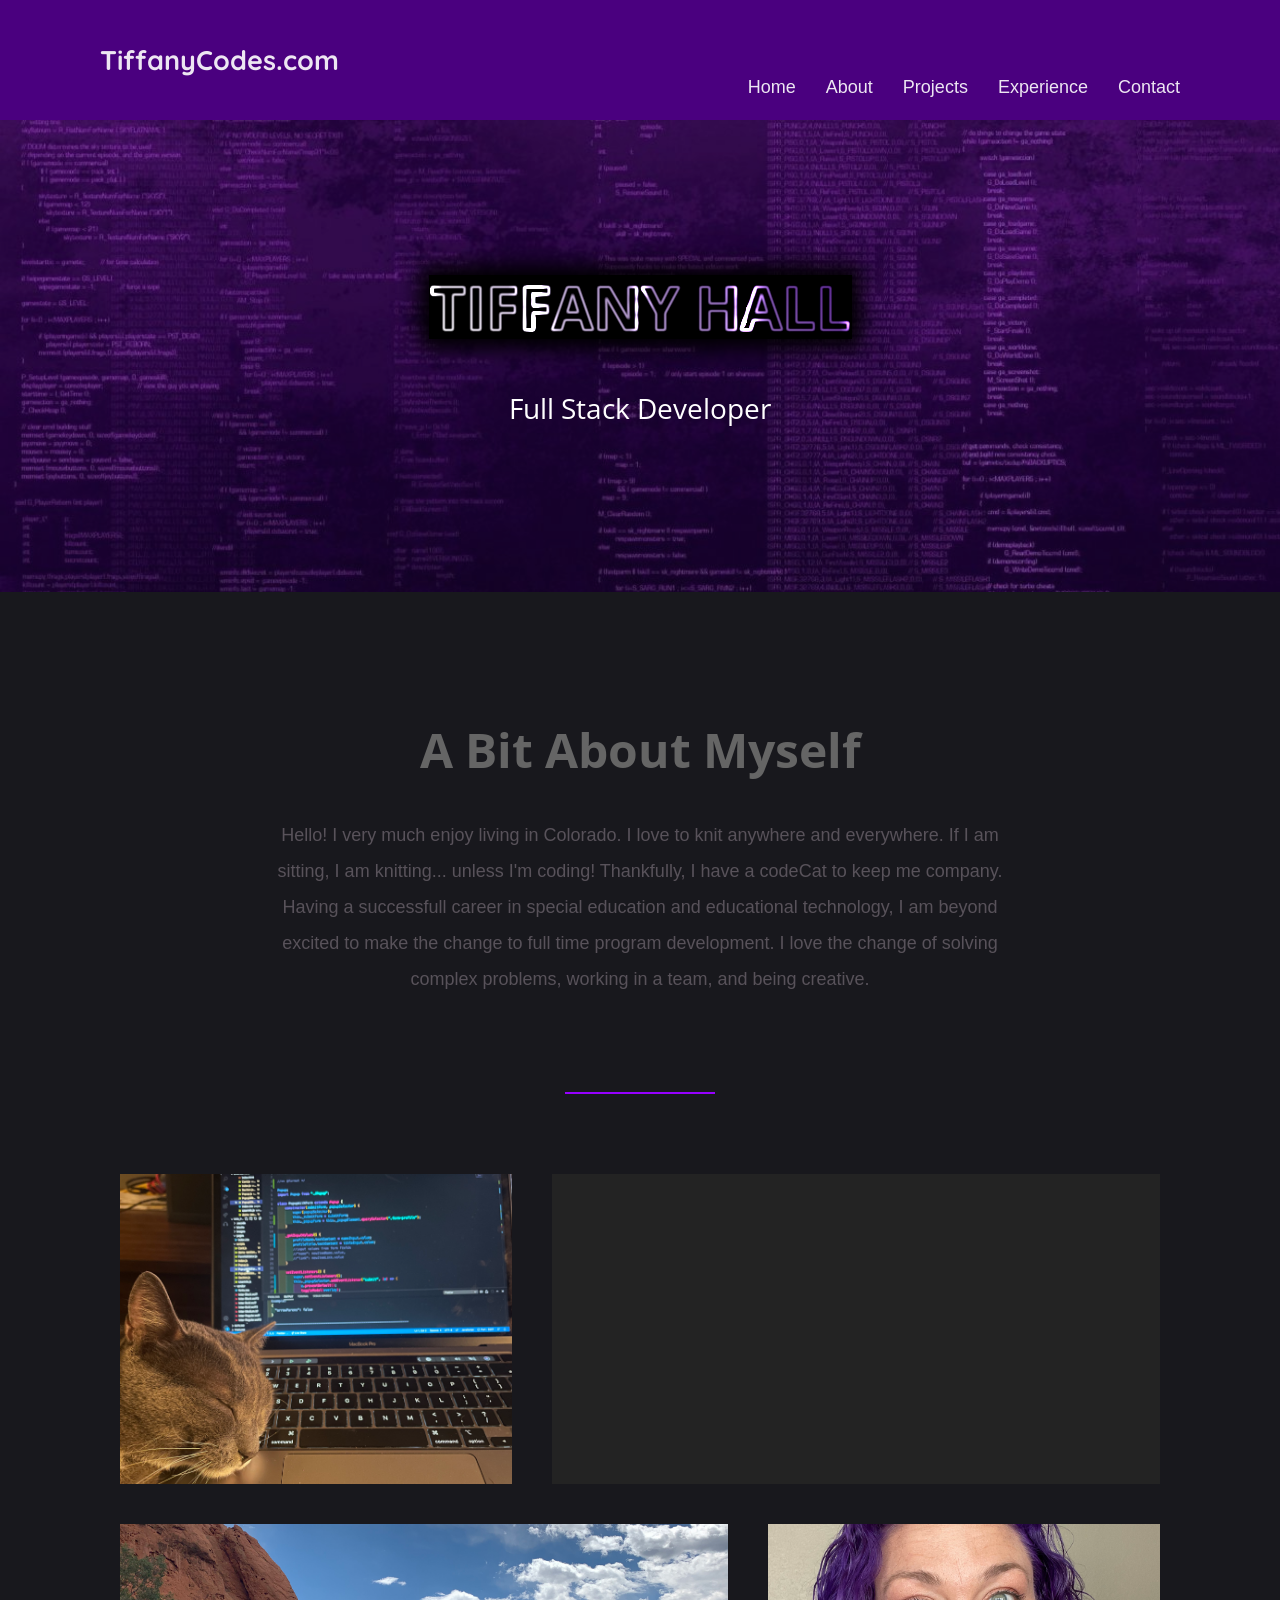
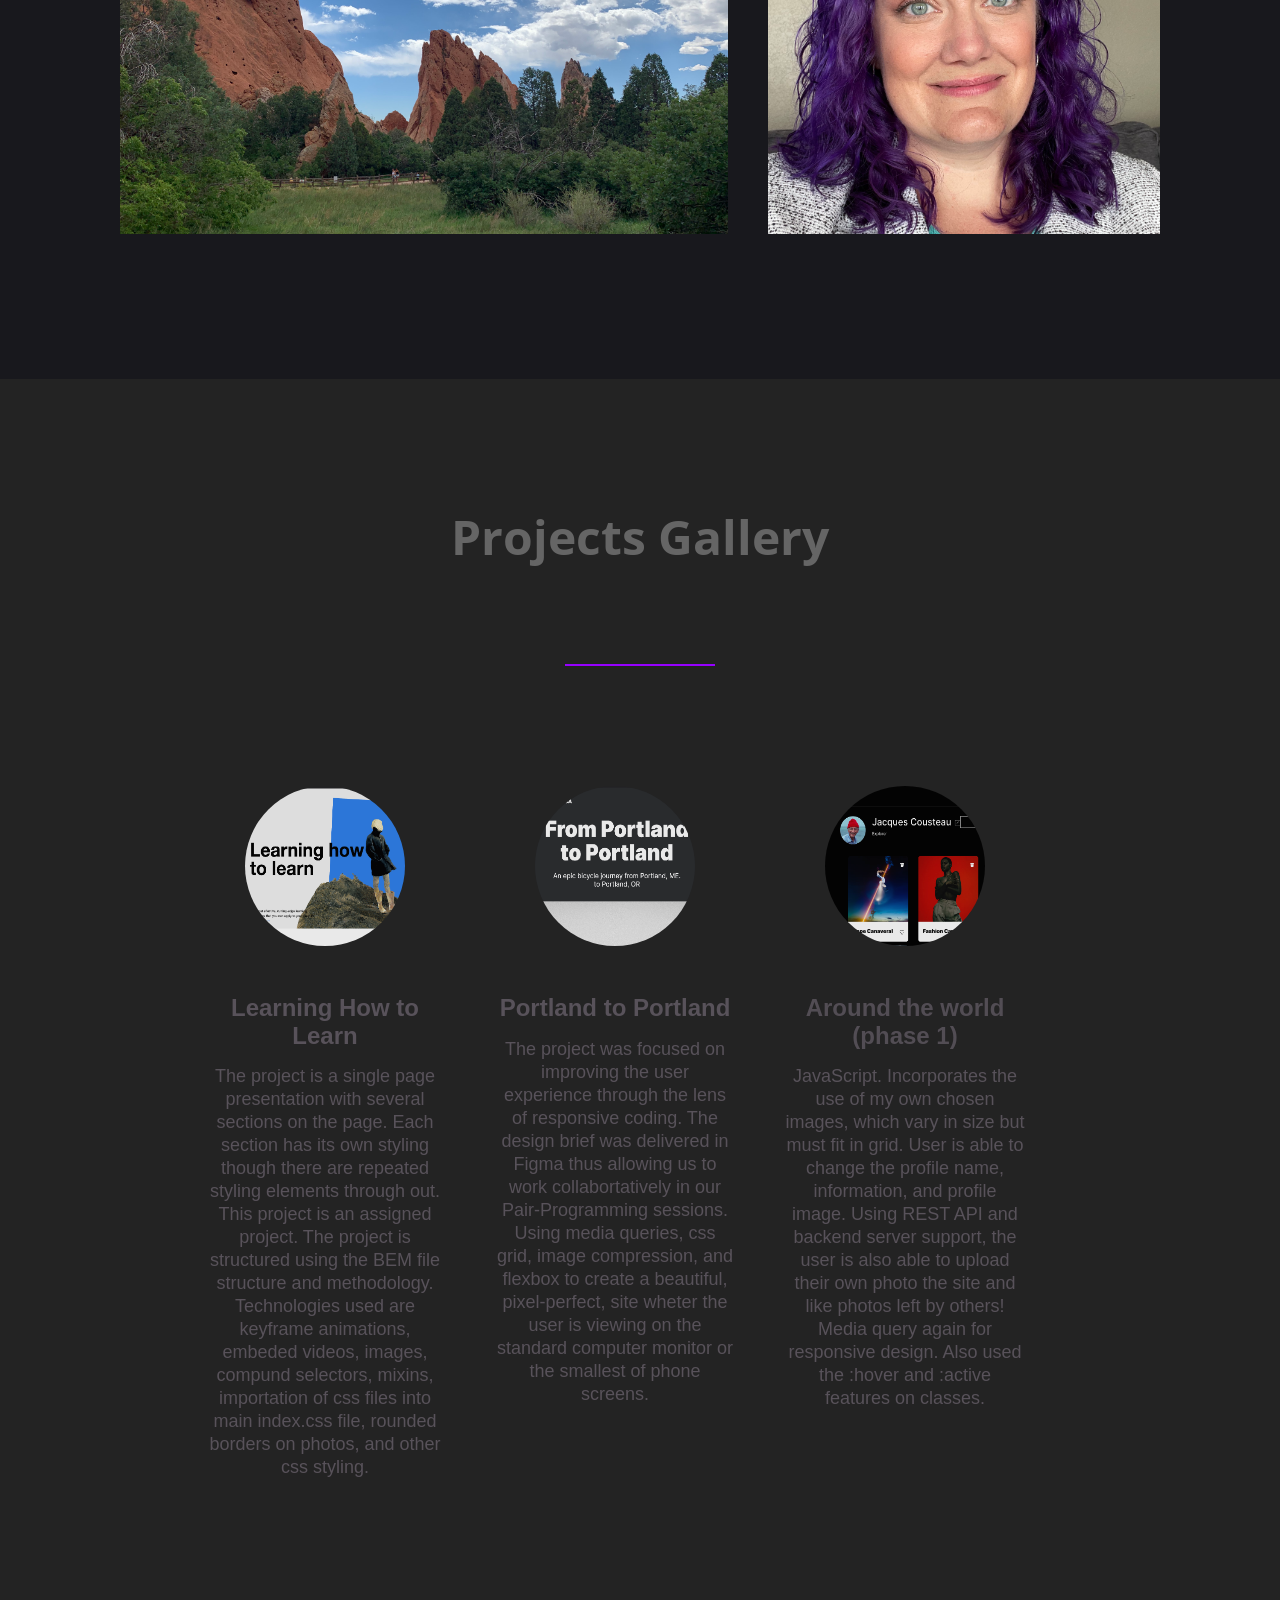
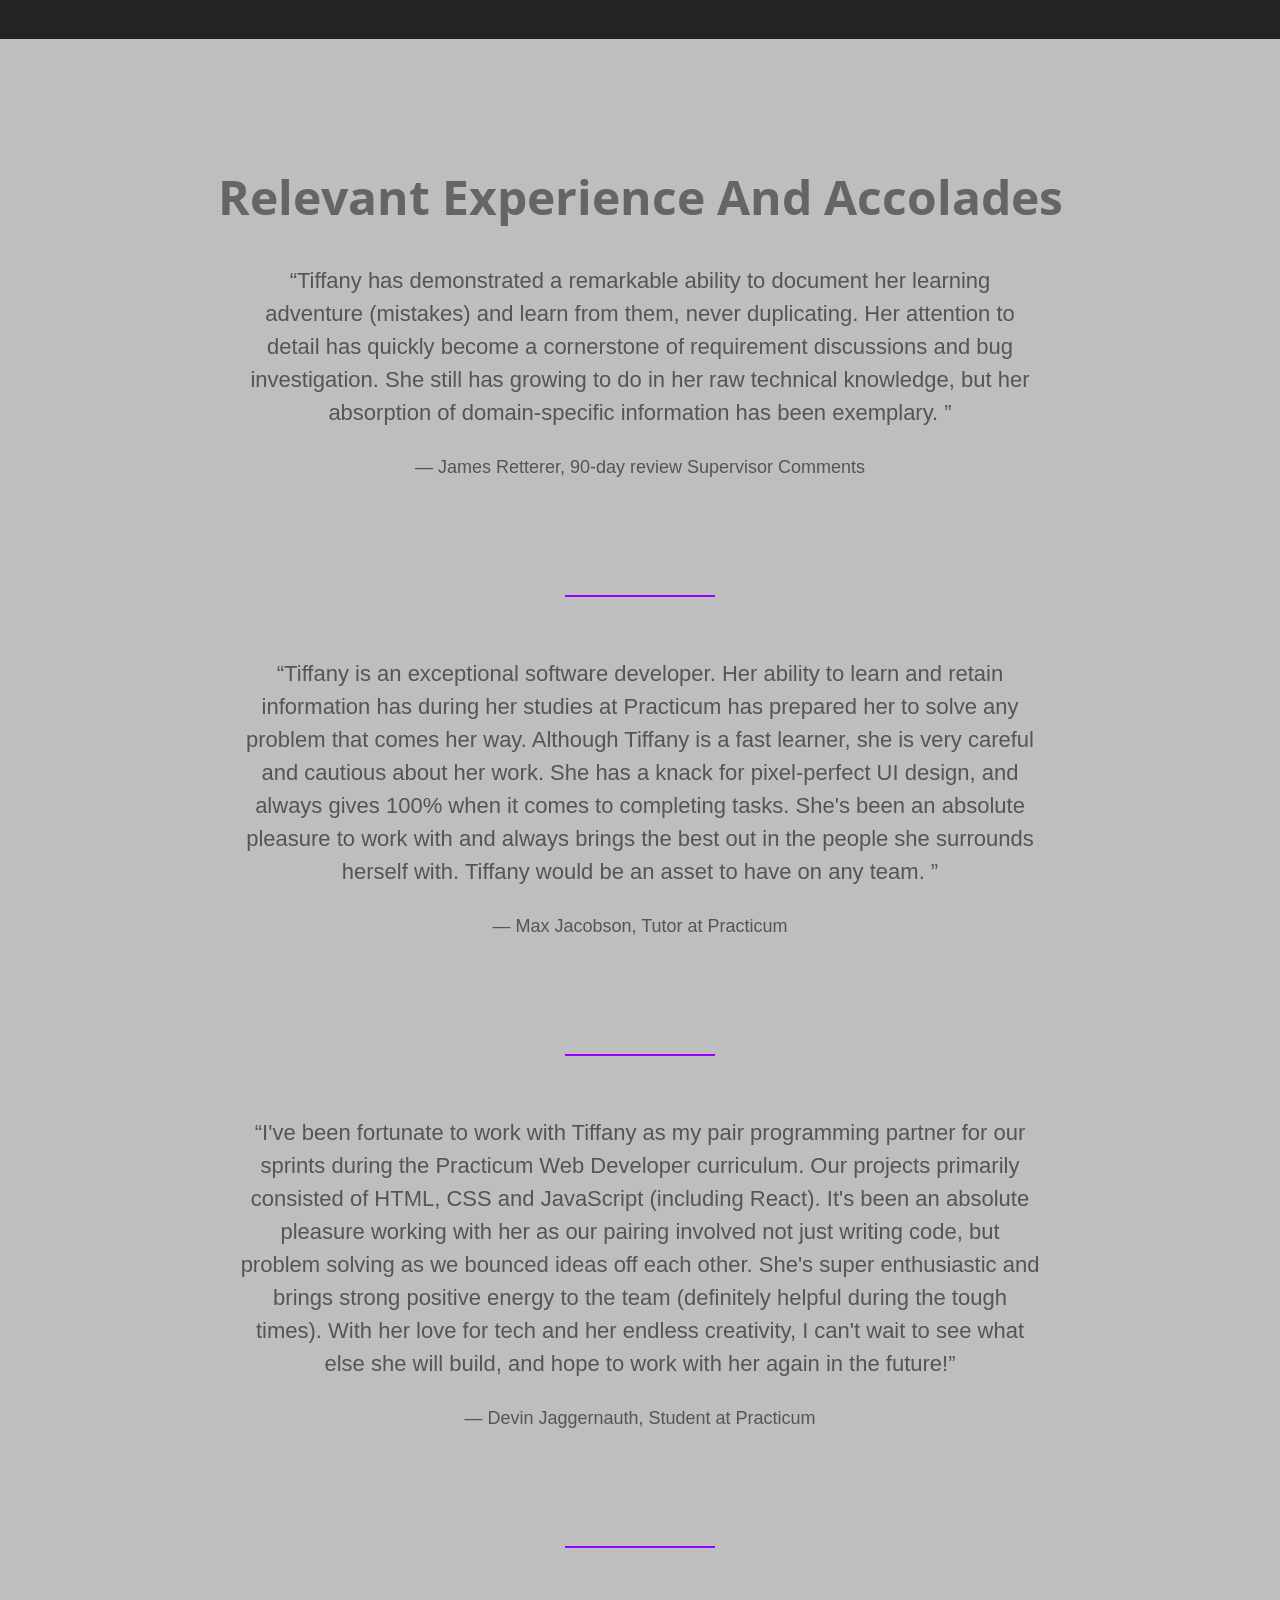
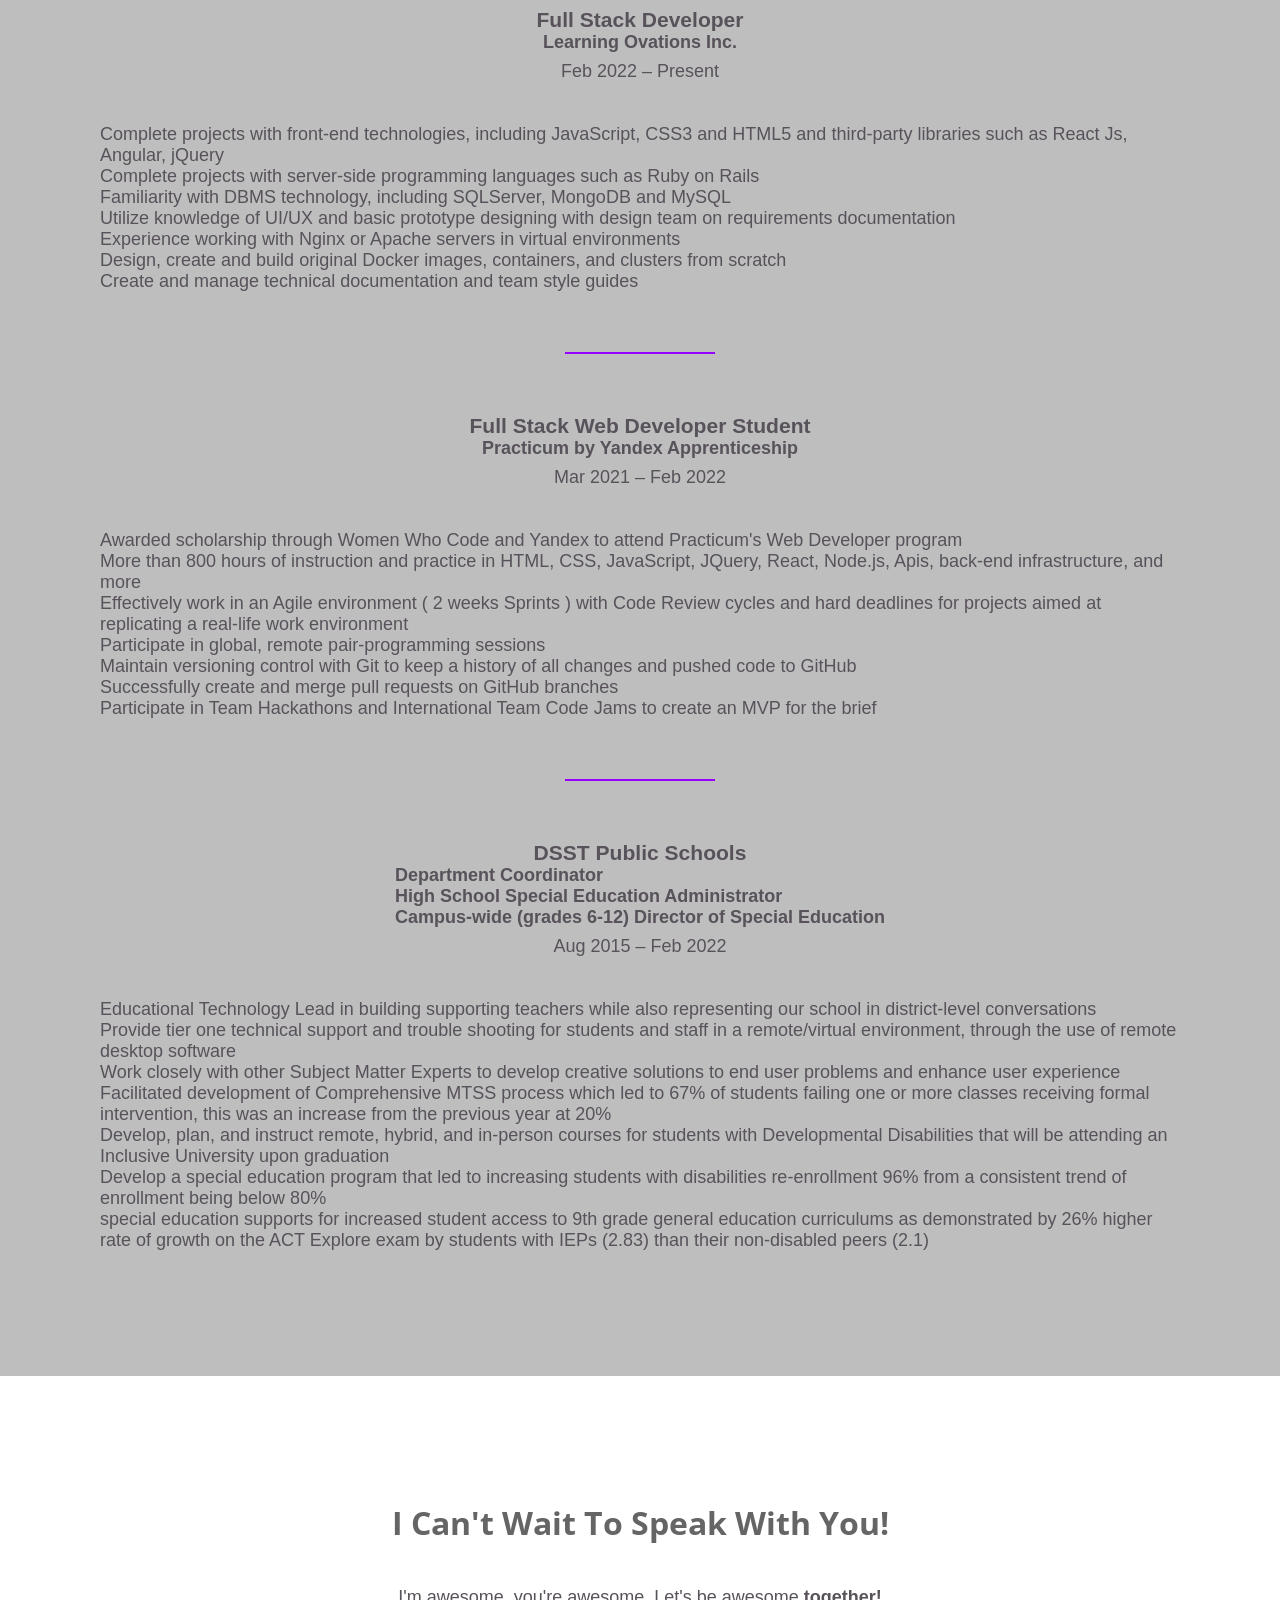
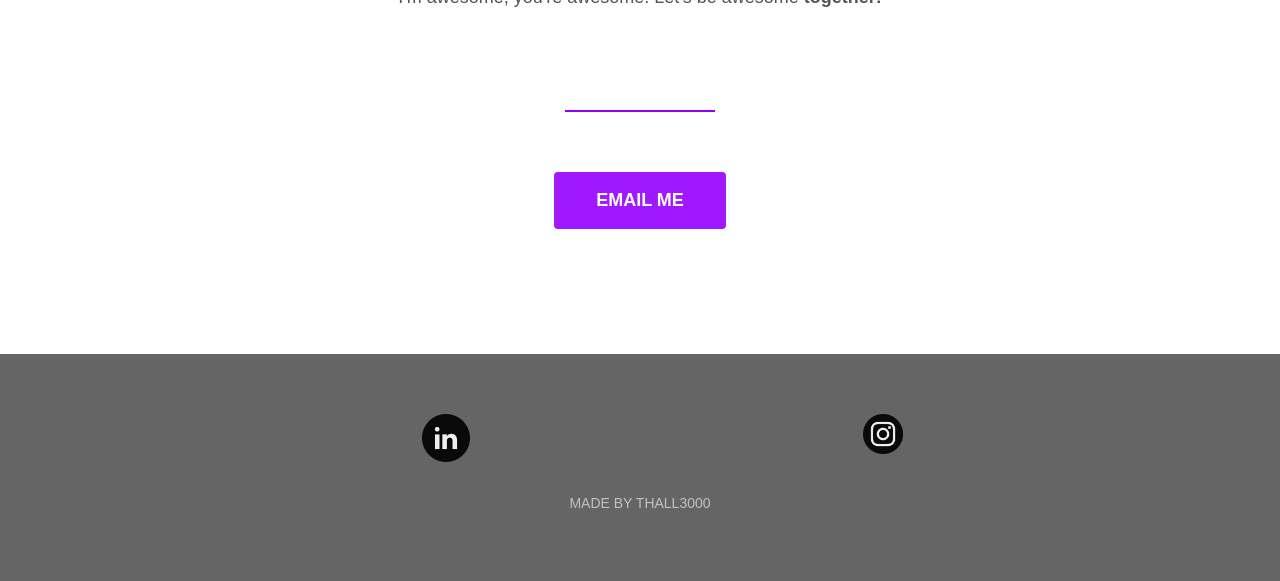
==== index.html @ b462c427 "date changes to update employment" ====
<!DOCTYPE html>
<html>
<head>
    <meta charset="utf-8">
    <meta http-equiv="X-UA-Compatible" content="IE=edge">
    <meta name="viewport" content="width=device-width, initial-scale=1">
    <title>Tiffany Codes</title>

	<link href="https://fonts.googleapis.com/css?family=Open+Sans" rel="stylesheet">
	<link href="https://fonts.googleapis.com/css?family=Quicksand" rel="stylesheet">
    <!-- <link rel="stylesheet" href="http://maxcdn.bootstrapcdn.com/font-awesome/4.6.0/css/font-awesome.min.css"> -->
    <link rel="stylesheet" type="text/css" href="styles.css">
	

</head>

<body>

	<header class="header-outer">
		<div class="header-inner">
		<h2><a href="#">TiffanyCodes.com</a></h2>
		<nav>
			<li><a href="#hero">Home</a></li>
			<li><a href="#about">About</a></li>
			<li><a href="#projects">Projects</a></li>
			<li><a href="#experience">Experience</a></li>
			<li><a href="#contact">Contact</a></li>
		</nav>
	</div>
	</header>
<button class="myBtn" onclick="topFunction()" id="myBtn" title="Go to top">Top</button>

	<section class="hero" id="hero">
		<div class="background-image" style="background-image: url(./assets/img/hero.jpg);"></div>
		<div class="text-effect">
  <h1 class="neon" data-text="Tiffany Hall" contenteditable>Tiffany Hall</h1>
  <div class="gradient"></div>
  <div class="spotlight"></div>
</div>
		<h3>Full Stack Developer</h3>
		
	</section>


	<section class="about-me" id="about">
		<h2 class="title">A bit about myself</h2>
		<p>Hello! I very much enjoy living in Colorado. I love to knit anywhere and everywhere. If I am sitting, I am knitting... unless I'm coding! Thankfully, I have a codeCat to keep me company. Having a successfull career in special education and educational technology, I am beyond excited to make the change to full time program development. I love the change of solving complex problems, working in a team, and being creative. </p>
		<hr>

		<ul class="grid">
			<li class="small" style="background-image: url(assets/img/codecat.jpeg);"></li>
			<li class="large" style="background-image: url(assets/img/knitting.jpeg);"></li>
			<li class="large" style="background-image: url(assets/img/rocks.jpeg);"></li>
			<li class="small" style="background-image: url(assets/img/me.jpeg);"></li>
		</ul>
	</section>
	

	<section class="projects" id="projects">
		<h2 class="title">Projects Gallery</h2>
		
		<hr>

		<ul class="cards">
                        <li class="cards__item">
                            <a href="https://thall3000.github.io/web_project-1/"> <img src="assets/img/Learning.jpg" alt="Learning How to Learn" class="cards__image" /> </a>
							
                            <h3 class="cards__title">Learning How to Learn</h3>
                            <p class="cards__description">The project is a single page presentation with several sections on the page. Each section has its own styling though there are repeated styling elements through out. This project is an assigned project. The project is structured using the BEM file structure and methodology. Technologies used are keyframe animations, embeded videos, images, compund selectors, mixins, importation of css files into main index.css file, rounded borders on photos, and other css styling.
                            </p>
							<a href="https://github.com/tHALL3000/web_project-1"><i style="margin-top: 10px; transform: scale(2);" class="fa fa-github-square"></i></a>
							
                        </li>
                        <li class="cards__item">
                            <a href="https://thall3000.github.io/web_project_3/"><img src="assets/img/Travel.jpg" alt="Roadtrip Journal" class="cards__image" /> </a>
                            <h3 class="cards__title">Portland to Portland</h3>
                            <p class="cards__description"> The project was focused on improving the user experience through the lens of responsive coding. The design brief was delivered in Figma thus allowing us to work collabortatively in our Pair-Programming sessions. Using media queries, css grid, image compression, and flexbox to create a beautiful, pixel-perfect, site wheter the user is viewing on the standard computer monitor or the smallest of phone screens.
                            </p>
							<a href="https://github.com/tHALL3000/web_project_3"><i style="margin-top: 10px; transform: scale(2);" class="fa fa-github-square"></i></a>
                        </li>
                        <li class="cards__item">
                            <a href=" https://thall3000.github.io/web_project_4/"> <img src="assets/img/Around-the-World.png" alt="Phase 1 Around-the-World" class="cards__image" />
                            <h3 class="cards__title">Around the world (phase 1)</h3></a>
                            <p class="cards__description">JavaScript. Incorporates the use of my own chosen images, which vary in size but must fit in grid. User is able to change the profile name, information, and profile image. Using REST API and backend server support, the user is also able to upload their own photo the site and like photos left by others! Media query again for responsive design. Also used the :hover and :active features on classes.
                            </p>
							<a href="https://github.com/tHALL3000/web_project_4"><i style="margin-top: 10px; transform: scale(2);" class="fa fa-github-square"></i></a>
                        </li>
		</ul>
					
	</section>


<section class="experience" id="experience">
	<h2 class="title">Relevant Experience and Accolades</h2>

	<p class="quote">
		“Tiffany has demonstrated a remarkable ability to document her learning adventure (mistakes) and learn from them, never duplicating. Her attention to detail has quickly become a cornerstone of requirement discussions and bug investigation. She still has growing to do in her raw technical knowledge, but her absorption of domain-specific information has been exemplary. ”
	</p>
	<p class="author">— James Retterer, 90-day review Supervisor Comments</p>
	<hr>
	<p class="quote">
		“Tiffany is an exceptional software developer. Her ability to learn and retain information has during her studies at Practicum has prepared her to solve any problem that comes her way. Although Tiffany is a fast learner, she is very careful and cautious about her work. She has a knack for pixel-perfect UI design, and always gives 100% when it comes to completing tasks. She's been an absolute pleasure to work with and always brings the best out in the people she surrounds herself with. Tiffany would be an asset to have on any team. ”
	</p>
	<p class="author">— Max Jacobson, Tutor at Practicum</p>
	<hr>
	<p class="quote">
		“I've been fortunate to work with Tiffany as my pair programming partner for our sprints during the Practicum Web Developer curriculum. Our projects primarily consisted of HTML, CSS and JavaScript (including React). It's been an absolute pleasure working with her as our pairing involved not just writing code, but problem solving as we bounced ideas off each other. She's super enthusiastic and brings strong positive energy to the team (definitely helpful during the tough times). With her love for tech and her endless creativity, I can't wait to see what else she will build, and hope to work with her again in the future!”
	</p>
	<p class="author">— Devin Jaggernauth, Student at Practicum</p>

<hr>

	<h3>Full Stack Developer</h3>
		<h4>Learning Ovations Inc.</h4>
			<p>Feb 2022 – Present</p>
	<ul>
		<li class="experience-description">Complete projects with front-end technologies, including JavaScript, CSS3 and HTML5 and third-party libraries such as React Js, Angular, jQuery</li>

		<li class="experience-description">Complete projects with server-side programming languages such as Ruby on Rails</li>

		<li class="experience-description">Familiarity with DBMS technology, including SQLServer, MongoDB and MySQL</li>

		<li class="experience-description">Utilize knowledge of UI/UX and basic prototype designing with design team on requirements documentation </li>

		<li class="experience-description">Experience working with Nginx or Apache servers in virtual environments</li>

		<li class="experience-description">Design, create and build original Docker images, containers, and clusters from scratch

		<li class="experience-description">Create and manage technical documentation and team style guides</li>
	</ul>

<hr>

	<h3>Full Stack Web Developer Student</h3>
		<h4>Practicum by Yandex Apprenticeship</h4>
			<p>Mar 2021 – Feb 2022</p>
	<ul>
		<li class="experience-description">Awarded scholarship through Women Who Code and Yandex to attend Practicum's Web Developer program</li>

		<li class="experience-description">More than 800 hours of instruction and practice in HTML, CSS, JavaScript, JQuery, React, Node.js, Apis, back-end infrastructure, and more</li>

		<li class="experience-description">Effectively work in an Agile environment ( 2 weeks Sprints ) with Code Review cycles and hard deadlines for projects aimed at replicating a real-life work environment</li>

		<li class="experience-description">Participate in global, remote pair-programming sessions</li>

		<li class="experience-description">Maintain versioning control with Git to keep a history of all changes and pushed code to GitHub</li>

		<li class="experience-description">Successfully create and merge pull requests on GitHub branches</li>

		<li class="experience-description">Participate in Team Hackathons and International Team Code Jams to create an MVP for the brief</li>
	</ul>

<hr>

	<h3>DSST Public Schools</h3>
		<h4>
			<ul>
				<li>Department Coordinator</li>
				<li>High School Special Education Administrator</li>
				<li>Campus-wide (grades 6-12) Director of Special Education</li>
			</ul>
		</h4>
		<p>Aug 2015 – Feb 2022</p>
	<ul>
		<li class="experience-description">Educational Technology Lead in building supporting teachers while also representing our school in district-level conversations</li>

		<li class="experience-description">Provide tier one technical support and trouble shooting for students and staff in a remote/virtual environment, through the use of remote desktop software</li>

		<li class="experience-description">Work closely with other Subject Matter Experts to develop creative solutions to end user problems and enhance user experience</li>

		<li class="experience-description">Facilitated development of Comprehensive MTSS process which led to 67% of students failing one or more classes receiving formal intervention, this was an increase from the previous year at 20%</li>

		<li class="experience-description">Develop, plan, and instruct remote, hybrid, and in-person courses for students with Developmental Disabilities that will be attending an Inclusive University upon graduation</li>

		<li class="experience-description">Develop a special education program that led to increasing students with disabilities re-enrollment 96% from a consistent trend of enrollment being below 80%</li>

		<li class="experience-description">special education supports for increased student access to 9th grade general education curriculums as demonstrated by 26% higher rate of growth on the ACT Explore exam by students with IEPs (2.83) than their non-disabled peers (2.1)</li>
	</ul>
</section>


	<section class="contact" id="contact">
		<h3 class="title">I can't wait to speak with you!</h3>	
		<p>I'm awesome, you're awesome. Let's be awesome <strong>together!</strong> </p>
		<hr>

		<form>
			
			<a href="mailto:tiffanycodes.co@gmail.com" class="btn">Email me</a>
		</form>
	</section>

	<footer>
		<ul>
			<li><a href="https://www.linkedin.com/in/tiffany-hall-colorado/"><img src="assets/img/287697_linkedin_icon.png"></img></a></li>
			<li><a href="https://www.instagram.com/tiffanycodes/"><img src="/assets/img/kindpng_14313.png" style="max-width:5%;"></img></a></li>
		</ul>
		<p> Made by tHALL3000</p>
	</footer>
<script src="index.js"></script>
</body>

</html>
---- styles.css ----
@import url(./assets/css/about/about-me.css);
@import url(./assets/css/contact/contact.css);
@import url(./assets/css/experience/experience.css);
@import url(./assets/css/footer/footer.css);
@import url(./assets/css/header/header.css);
@import url(./assets/css/hero/hero.css);
@import url(./assets/css/neon/neon.css);
@import url(./assets/css/projects/projects.css);
@import url(./assets/css/myBtn/myBtn.css);
@import url(./assets/css/cards/cards.css);



/*-------------
 	General
-------------*/

*{
	margin: 0;
	padding: 0;
	box-sizing: border-box;
	;
}

body{
	background: #9600ff
}

html{
	font: normal 18px sans-serif;
	color:#58525a
}

ul, nav{
	list-style: none;
	align-self: flex-start;
}

a{
	text-decoration: none;
	color: inherit;
	cursor: pointer;

	opacity: 0.9;
}

a:hover{
	opacity: 1;
	
}

a.btn{
	color: #fff;
	border-radius: 4px;
	text-transform: uppercase;
	background-color: #9600ff;
	font-weight: 800;
	text-align: center;
}


hr{
	width: 150px;
	height: 2px;
	background-color: #9600ff;
	border: 0;
	margin-top: 60px;
	margin-bottom: 60px;
}
@media (max-width: 500px){
hr{
margin-bottom: 40px;
}
}


section{
	display: flex;
	flex-direction: column;
	align-items: center;

	padding: 125px 100px;
}

@media (max-width: 500px){

	section{
		padding: 0;
		padding-left: 5px;
		padding-right: 5px;
	}

}

@media (max-width: 600px){

	section{
		padding: 20px 15px;
	}

}

section h3.title{
	color: #656565;
	text-transform: capitalize; 
	font: bold 32px 'Open Sans', sans-serif;
	margin-bottom: 35px;
	text-align: center;
}

section h2.title{
	color: #656565;
	text-transform: capitalize; 
	font: bold 48px 'Open Sans', sans-serif;
	margin-bottom: 35px;
	text-align: center;
}

section p{
	max-width: 800px;
	text-align: center;
	margin-bottom: 35px;
	padding: 0 20px;
	line-height: 2;
}

ul.grid{
	width: 100%; 
	display: flex;
	flex-wrap: wrap;
	justify-content: center;
}
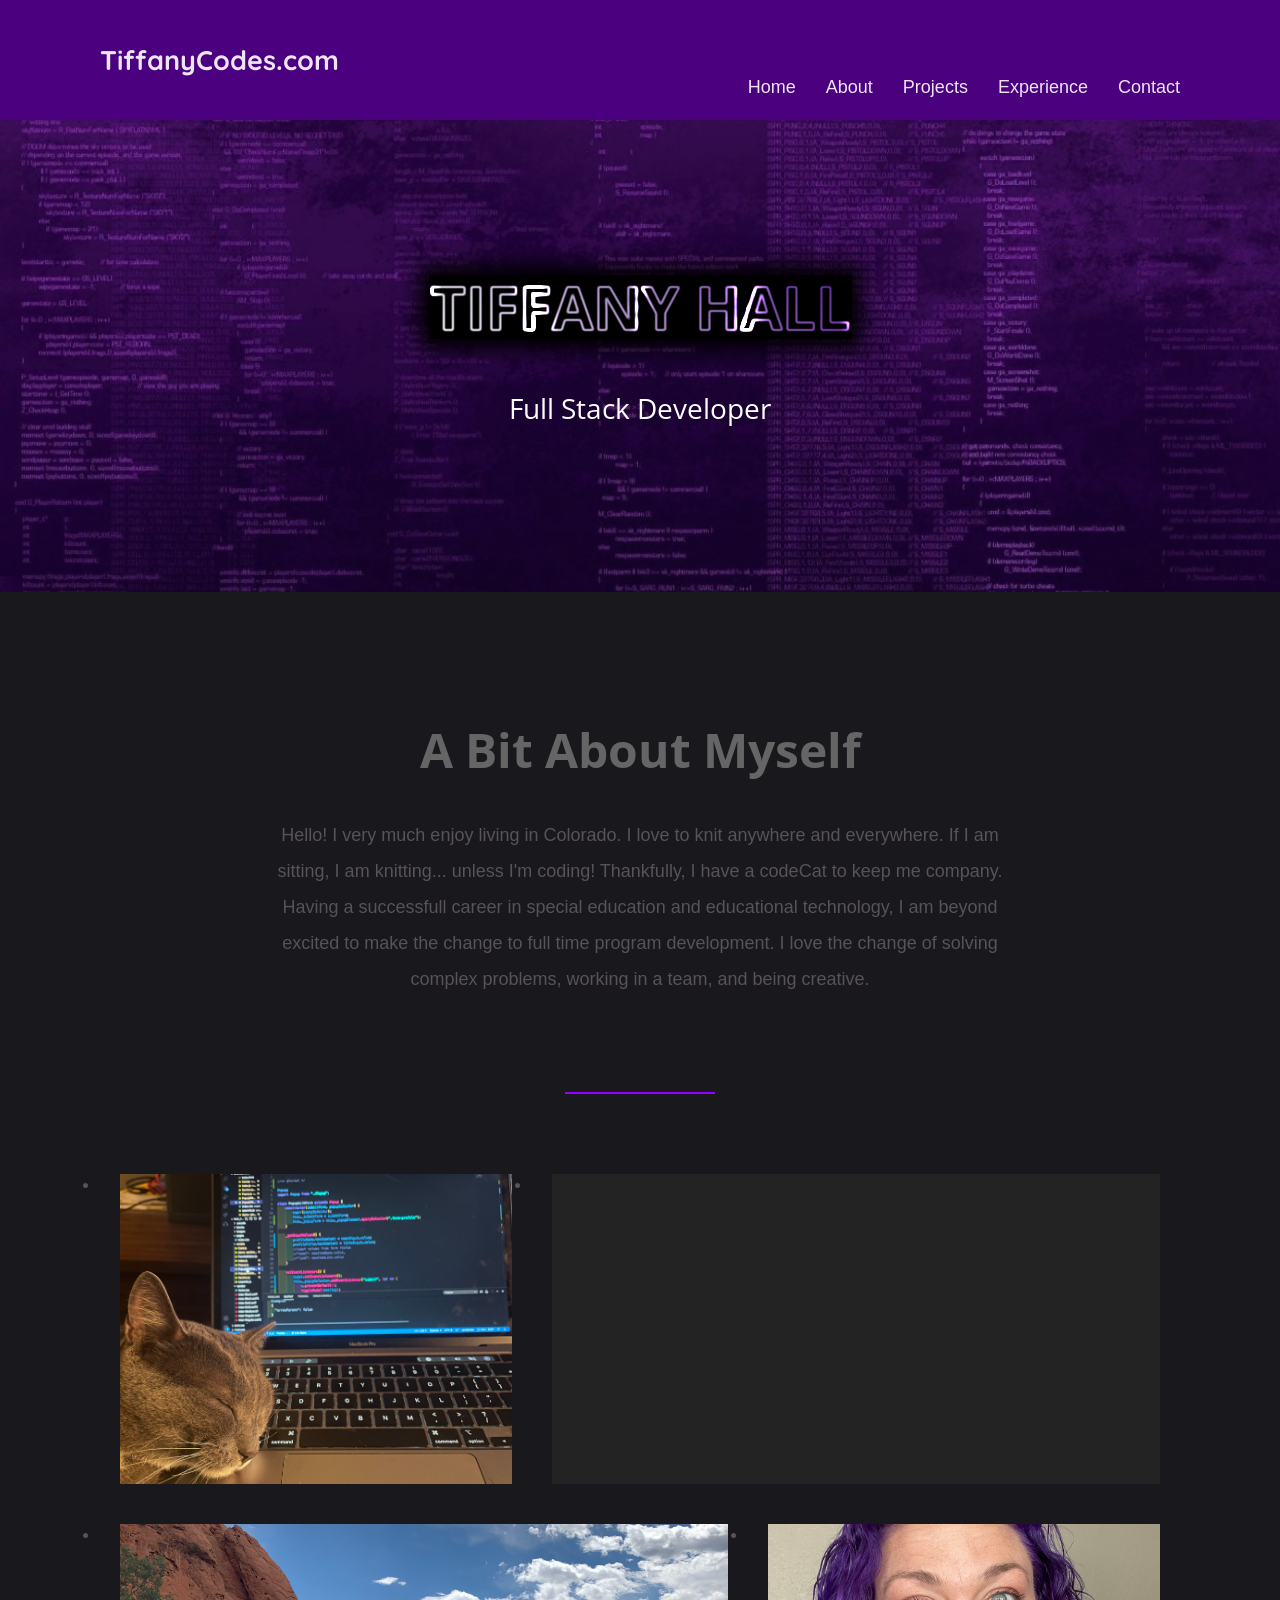
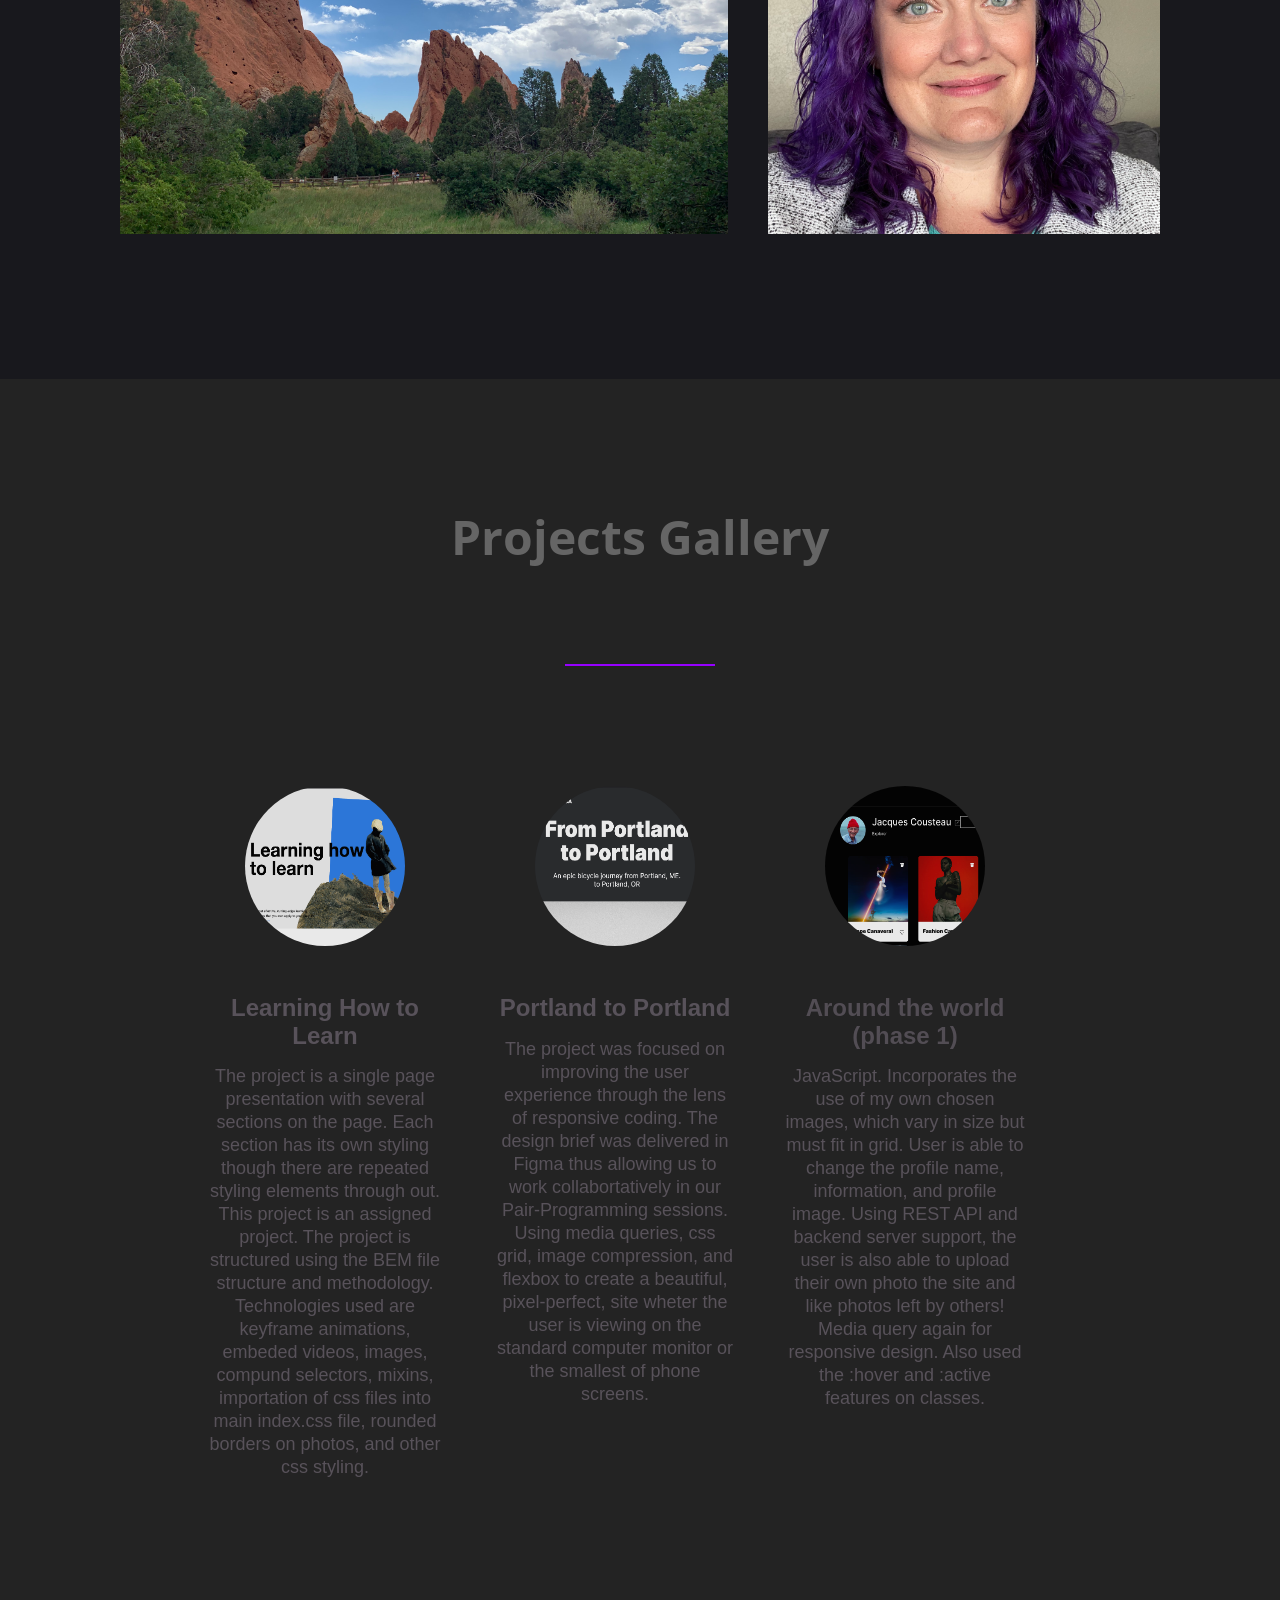
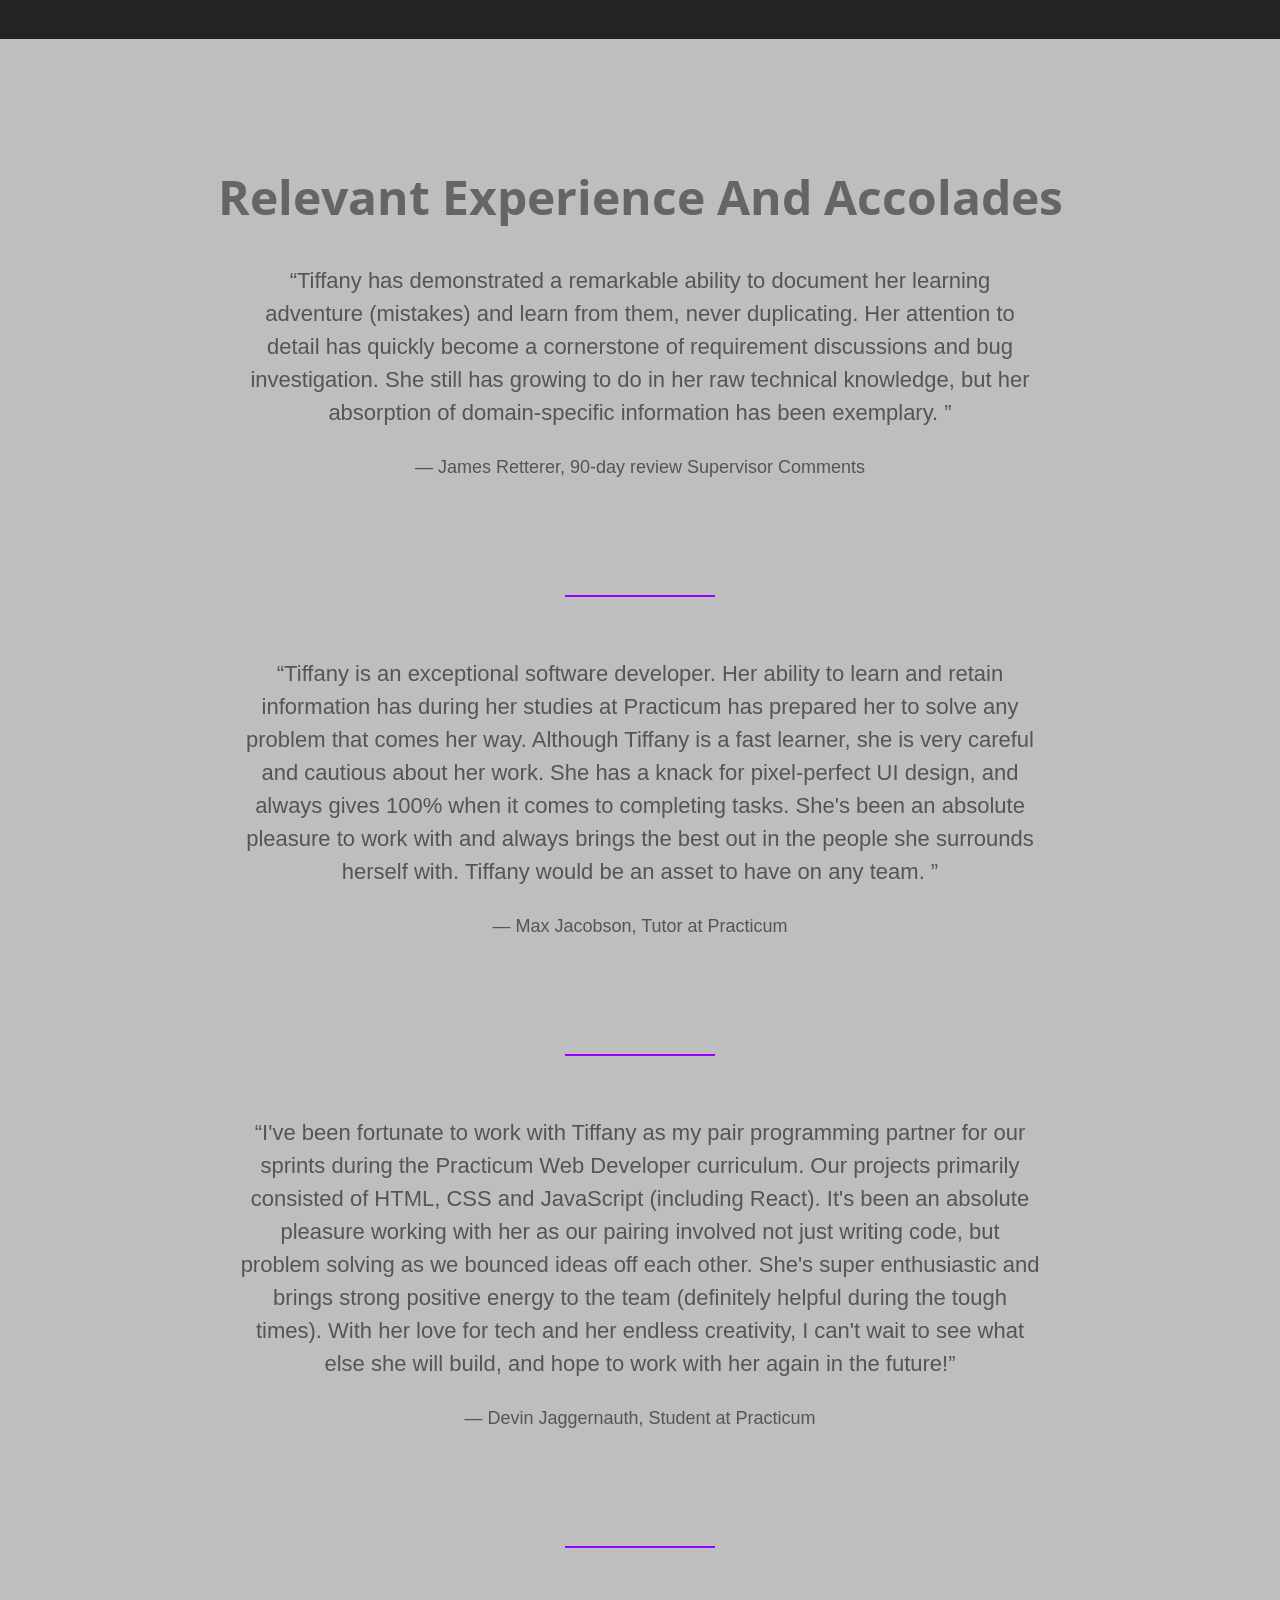
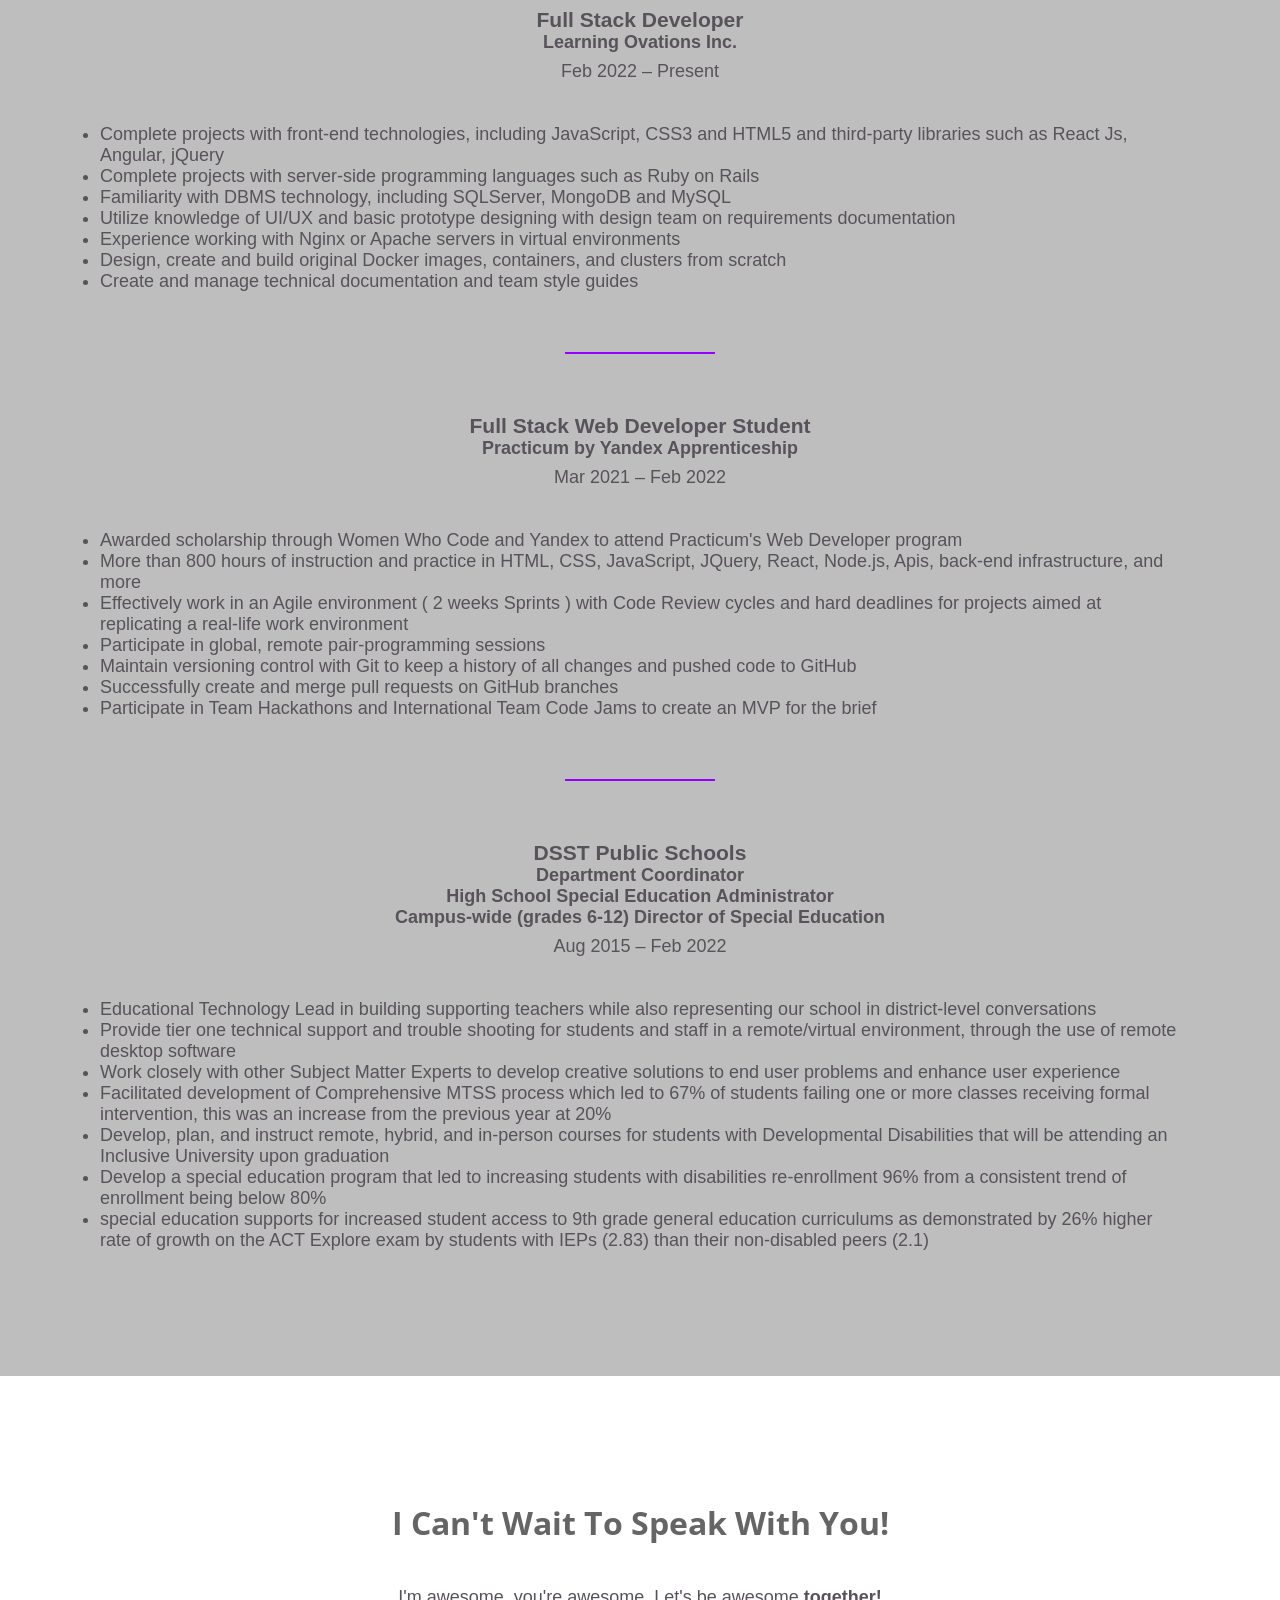
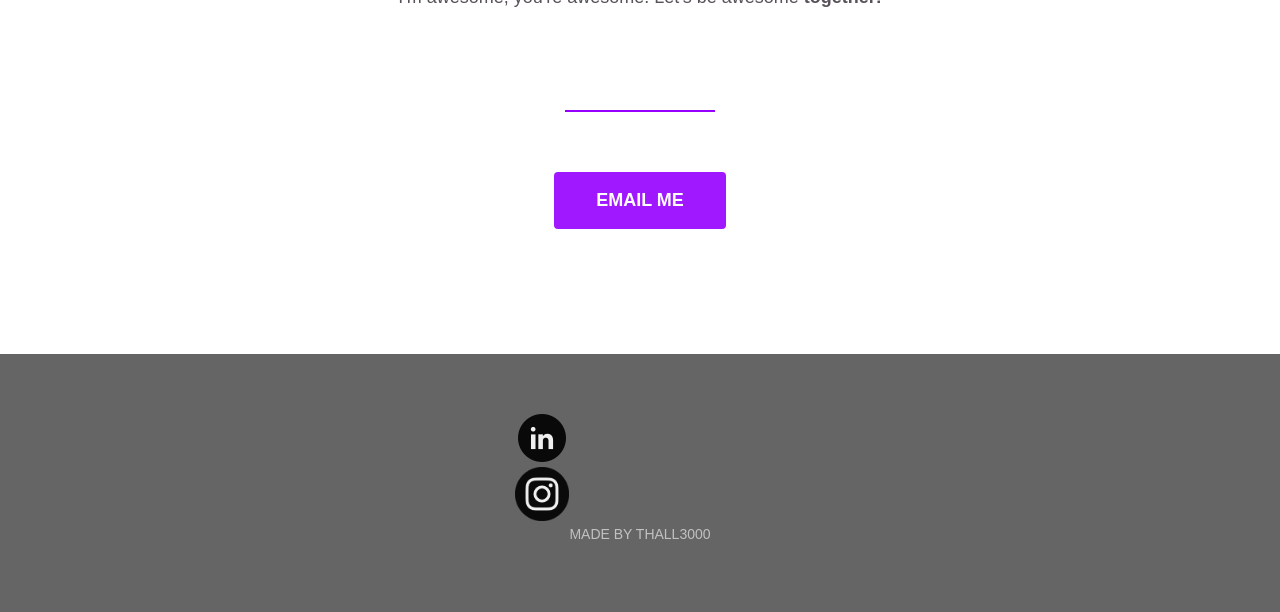
==== commit 84c78700: "Navigation and style changes to bullets" ====
--- a/index.html
+++ b/index.html
@@ -153,13 +153,11 @@
 <hr>
 
 	<h3>DSST Public Schools</h3>
-		<h4>
-			<ul>
-				<li>Department Coordinator</li>
-				<li>High School Special Education Administrator</li>
-				<li>Campus-wide (grades 6-12) Director of Special Education</li>
-			</ul>
-		</h4>
+	<h4>Department Coordinator </h4>
+	<h4>High School Special Education Administrator</h4>
+	<h4>Campus-wide (grades 6-12) Director of Special Education</h4>
+			
+		
 		<p>Aug 2015 – Feb 2022</p>
 	<ul>
 		<li class="experience-description">Educational Technology Lead in building supporting teachers while also representing our school in district-level conversations</li>
@@ -191,10 +189,10 @@
 	</section>
 
 	<footer>
-		<ul>
+		<nav>
 			<li><a href="https://www.linkedin.com/in/tiffany-hall-colorado/"><img src="assets/img/287697_linkedin_icon.png"></img></a></li>
 			<li><a href="https://www.instagram.com/tiffanycodes/"><img src="/assets/img/kindpng_14313.png" style="max-width:5%;"></img></a></li>
-		</ul>
+		</nav>
 		<p> Made by tHALL3000</p>
 	</footer>
 <script src="index.js"></script>
--- a/styles.css
+++ b/styles.css
@@ -31,7 +31,11 @@
 	color:#58525a
 }
 
-ul, nav{
+ul{
+	align-self: flex-start;
+} 
+
+nav{
 	list-style: none;
 	align-self: flex-start;
 }
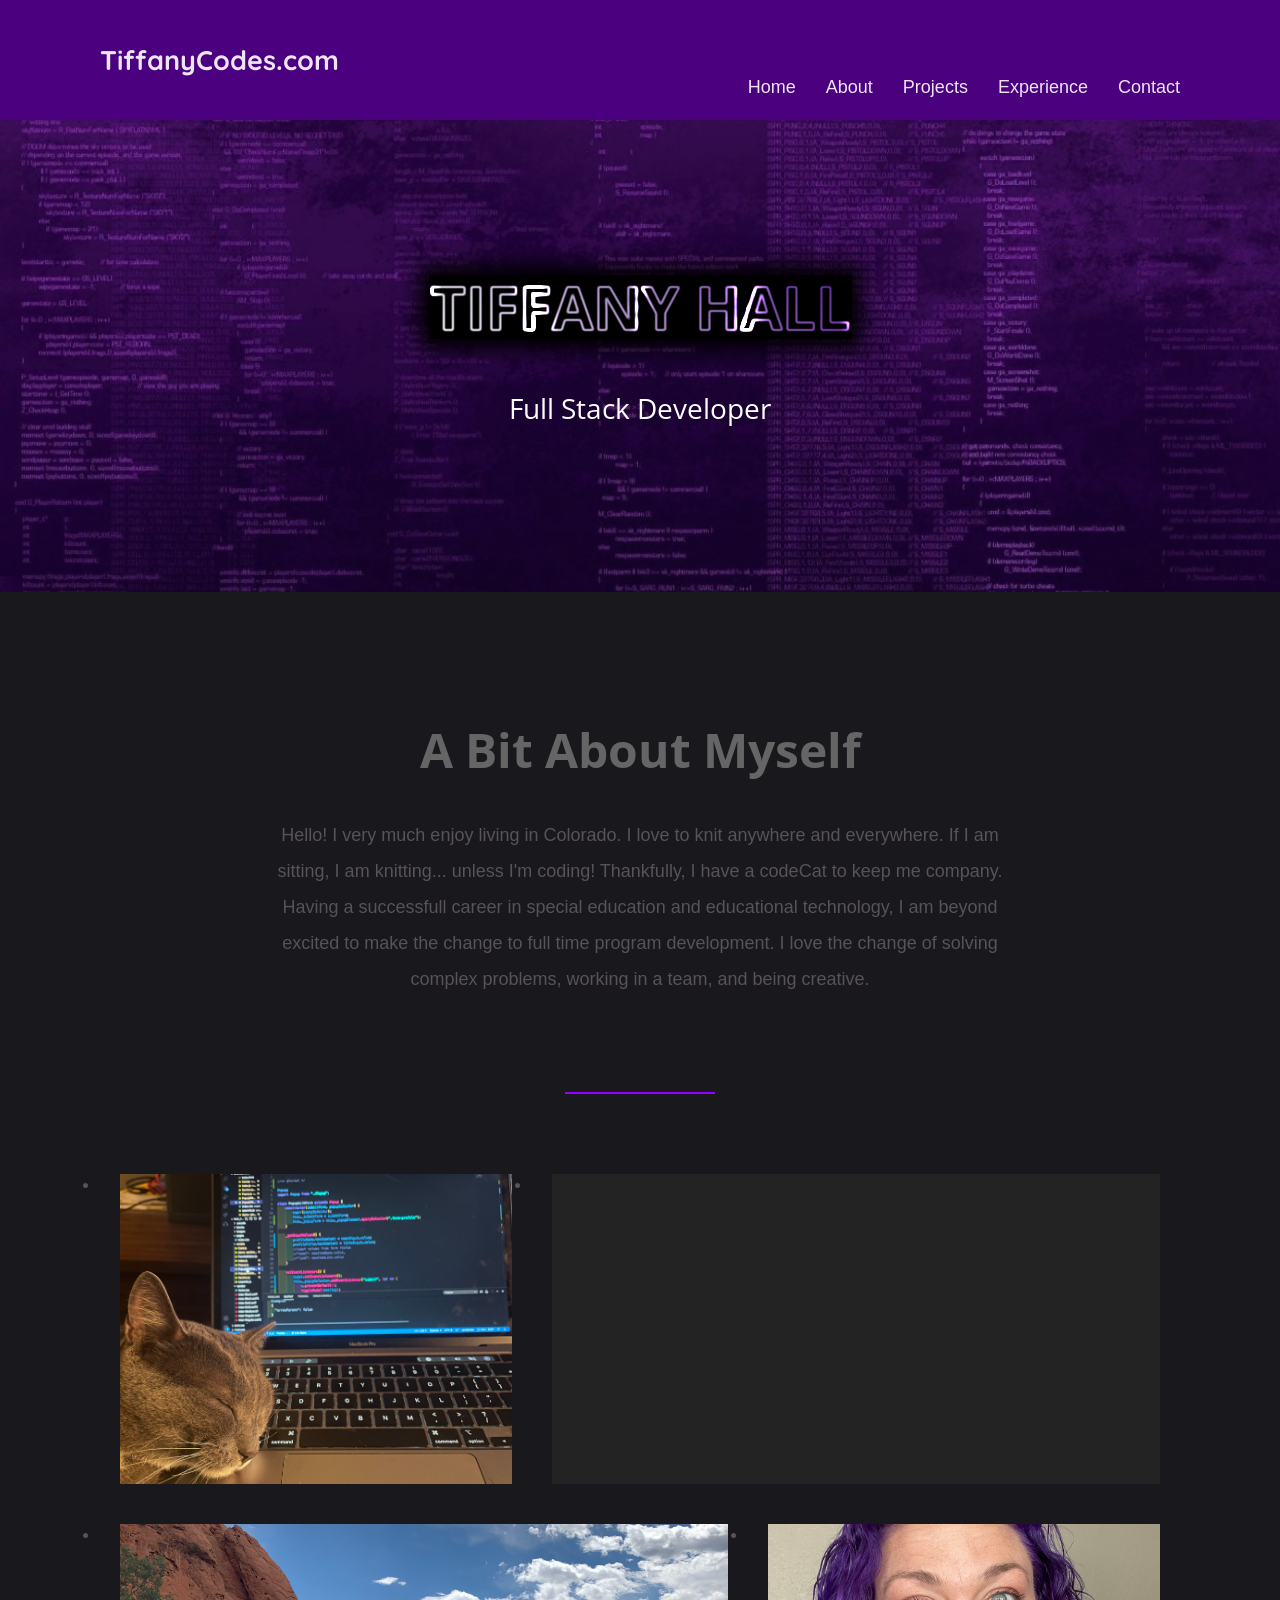
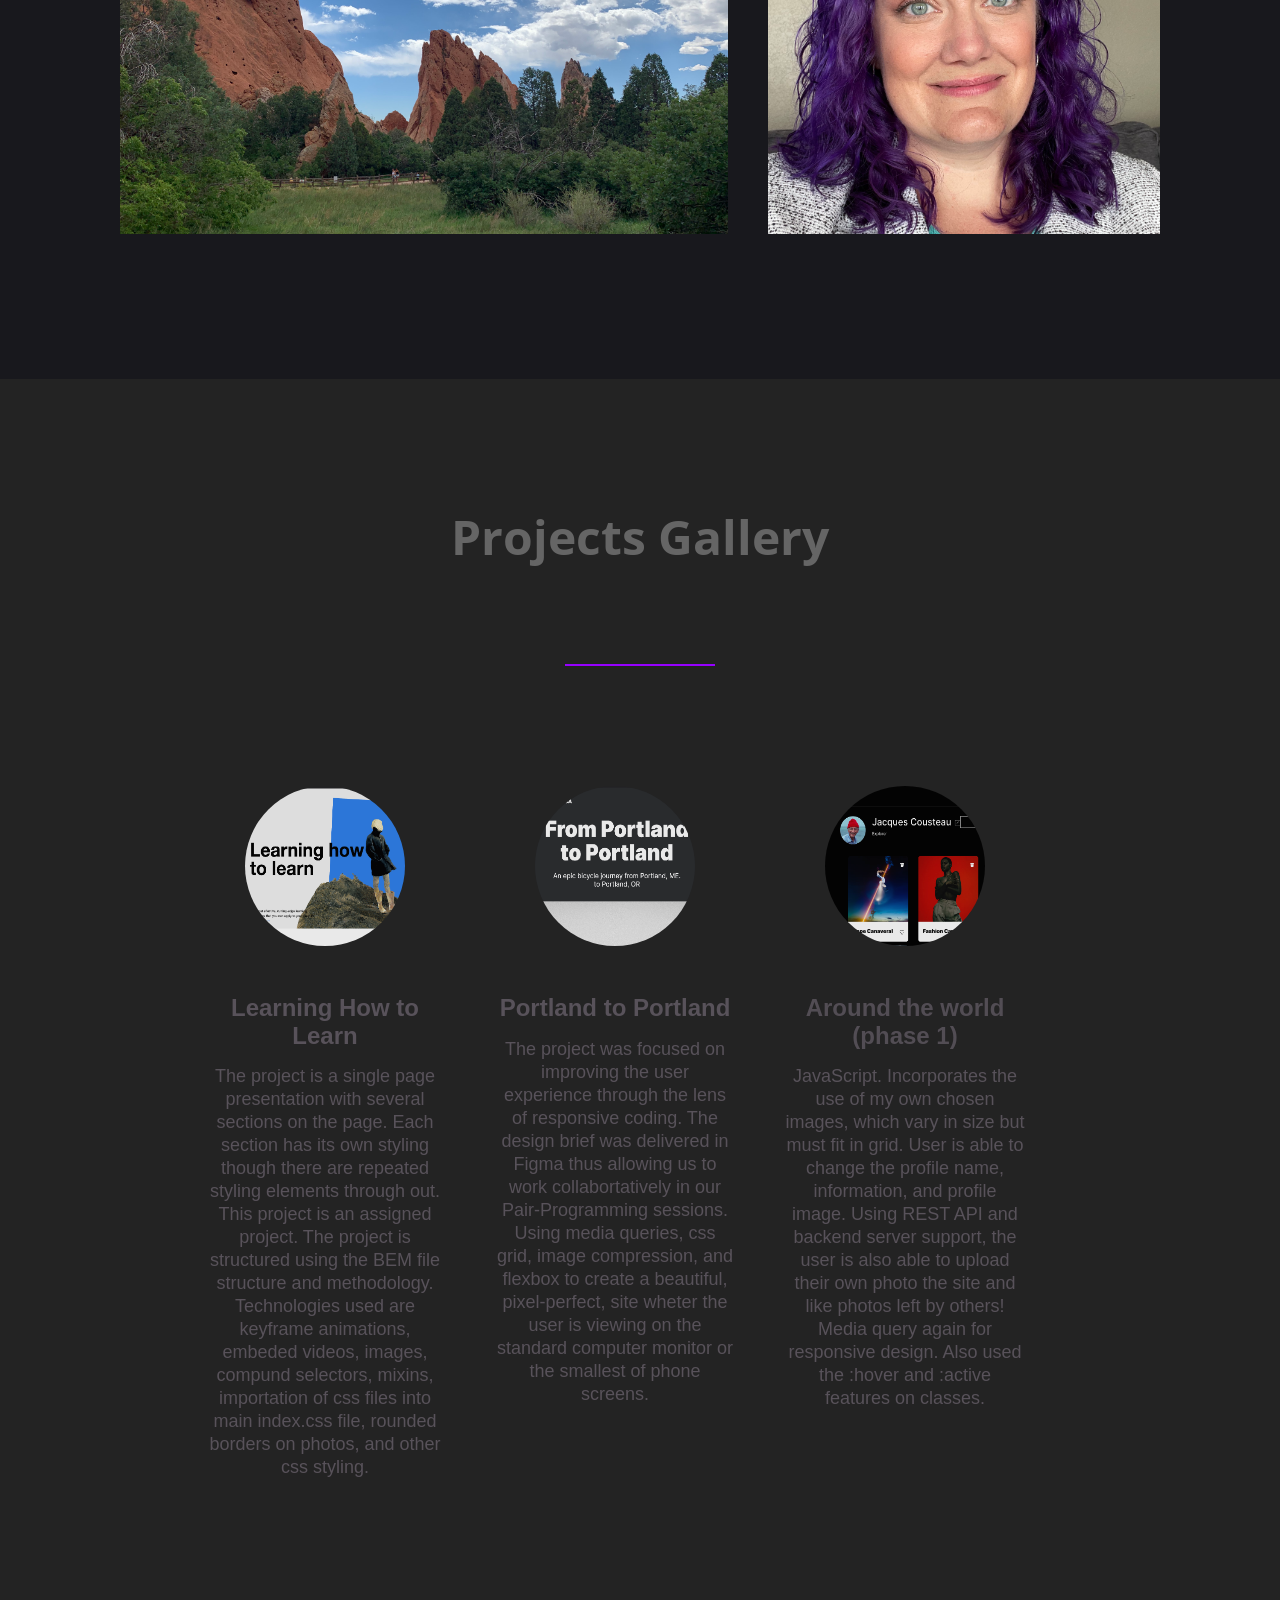
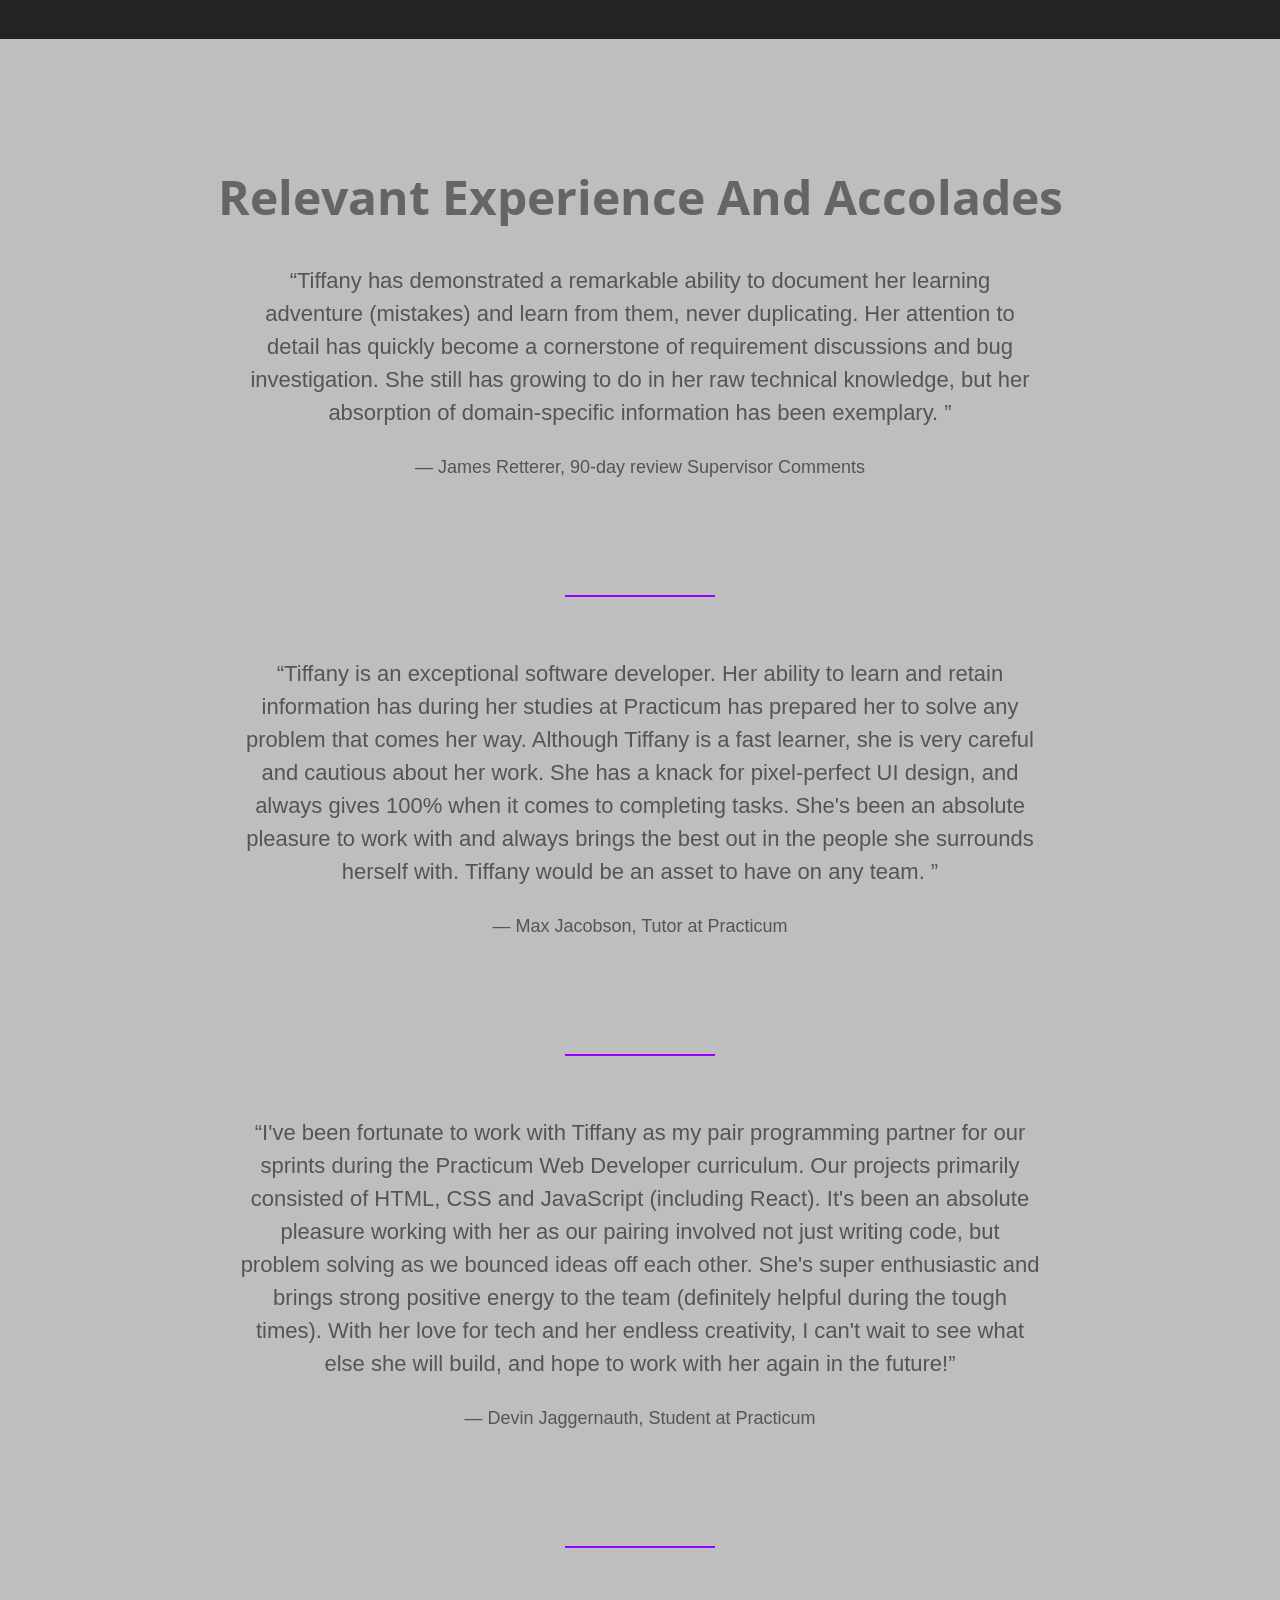
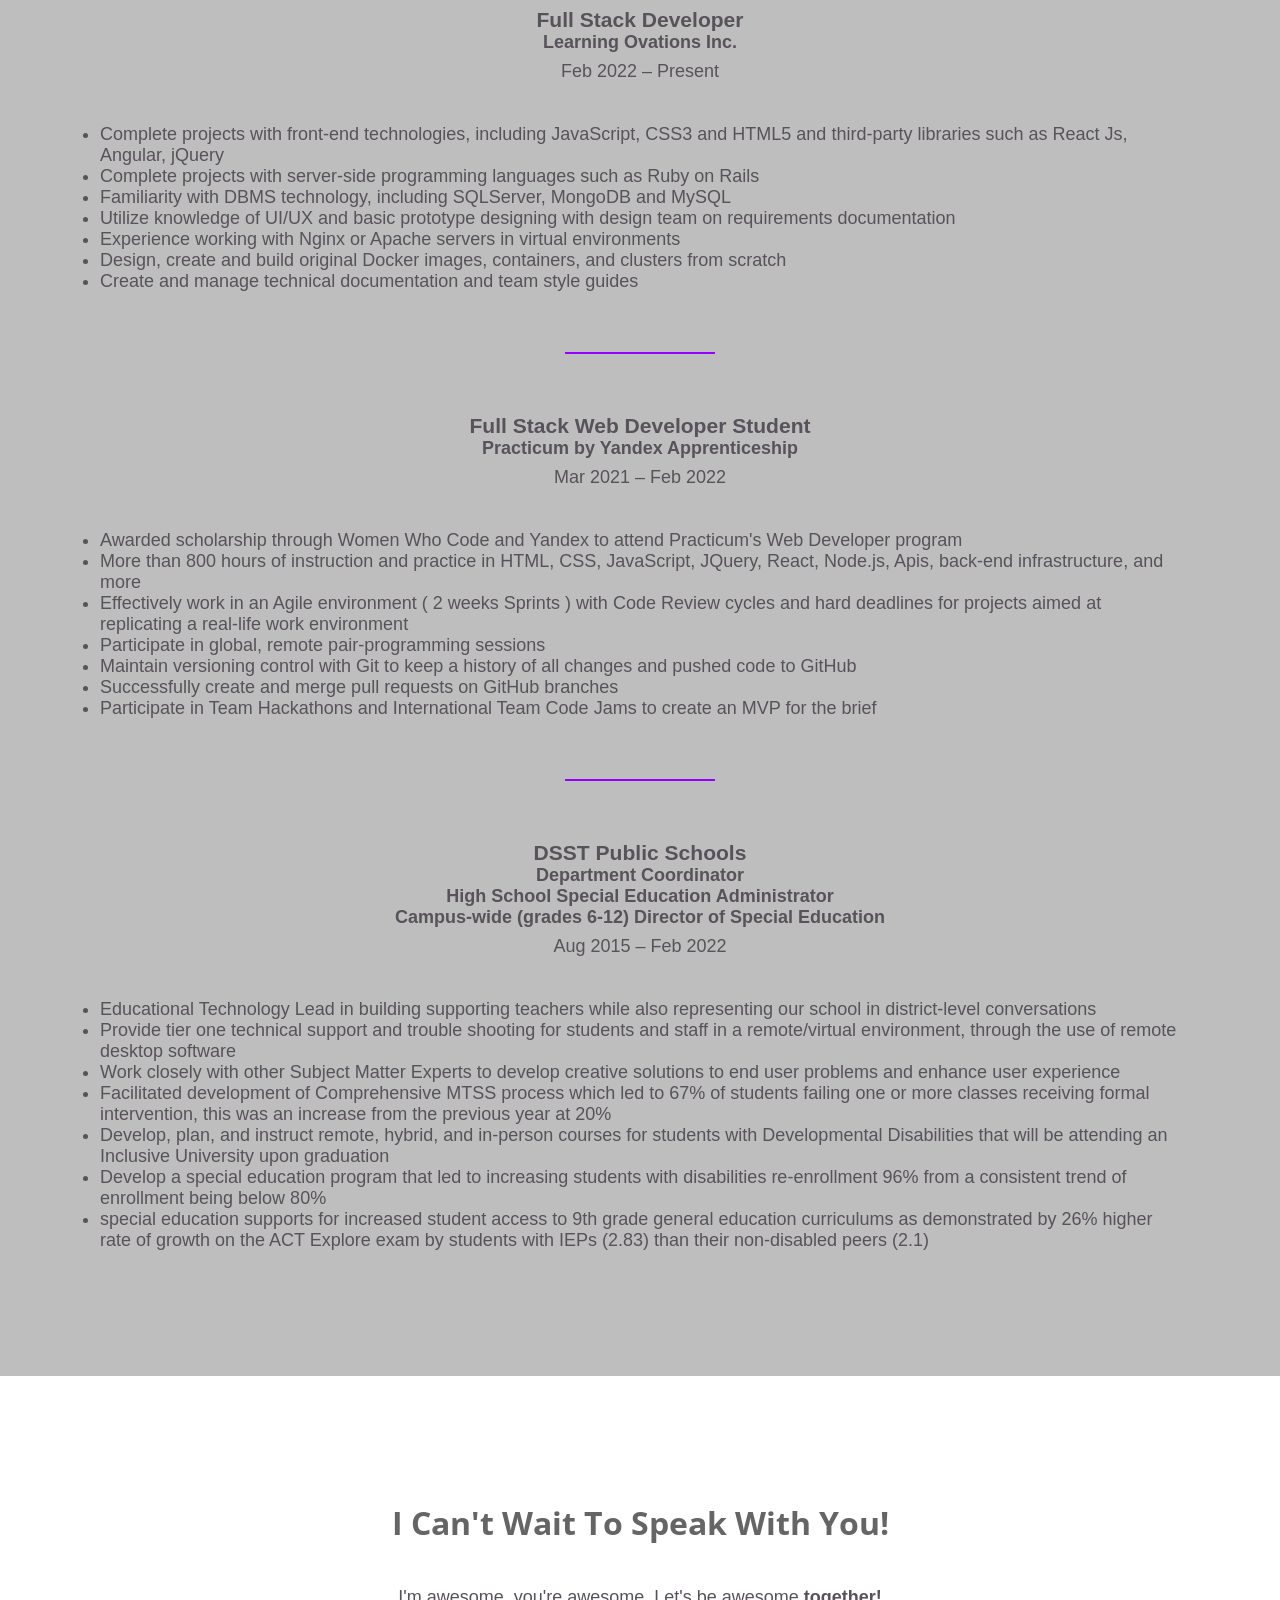
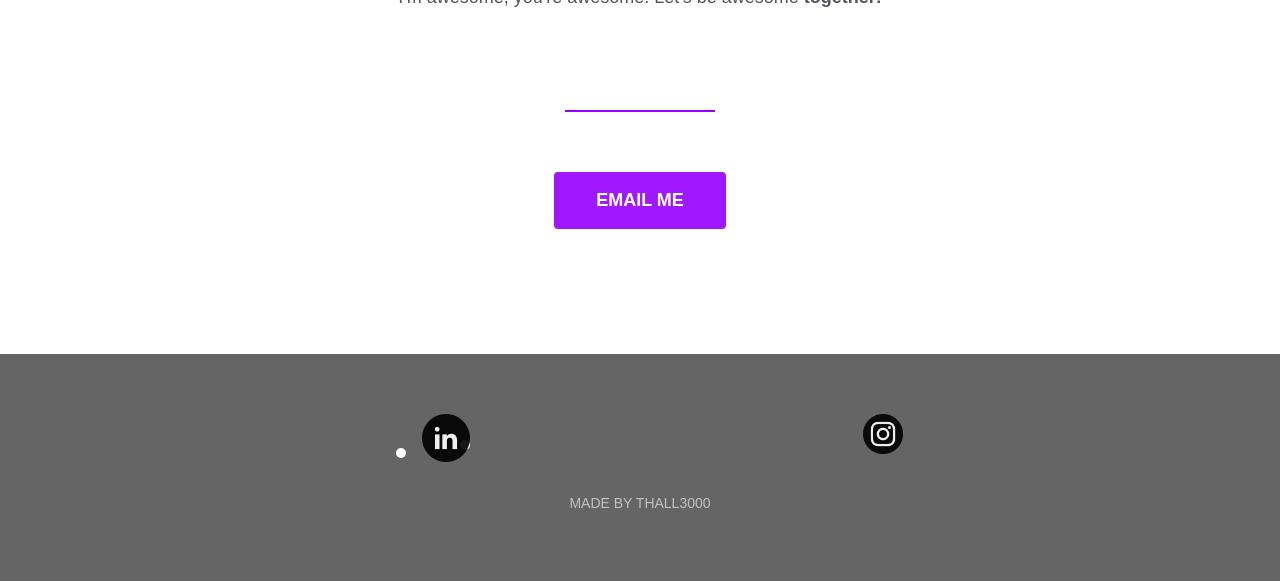
==== commit eed4f2bd: "Added inline styling" ====
--- a/index.html
+++ b/index.html
@@ -189,10 +189,10 @@
 	</section>
 
 	<footer>
-		<nav>
+		<ul style="text-decoration:none;">
 			<li><a href="https://www.linkedin.com/in/tiffany-hall-colorado/"><img src="assets/img/287697_linkedin_icon.png"></img></a></li>
 			<li><a href="https://www.instagram.com/tiffanycodes/"><img src="/assets/img/kindpng_14313.png" style="max-width:5%;"></img></a></li>
-		</nav>
+		</ul>
 		<p> Made by tHALL3000</p>
 	</footer>
 <script src="index.js"></script>
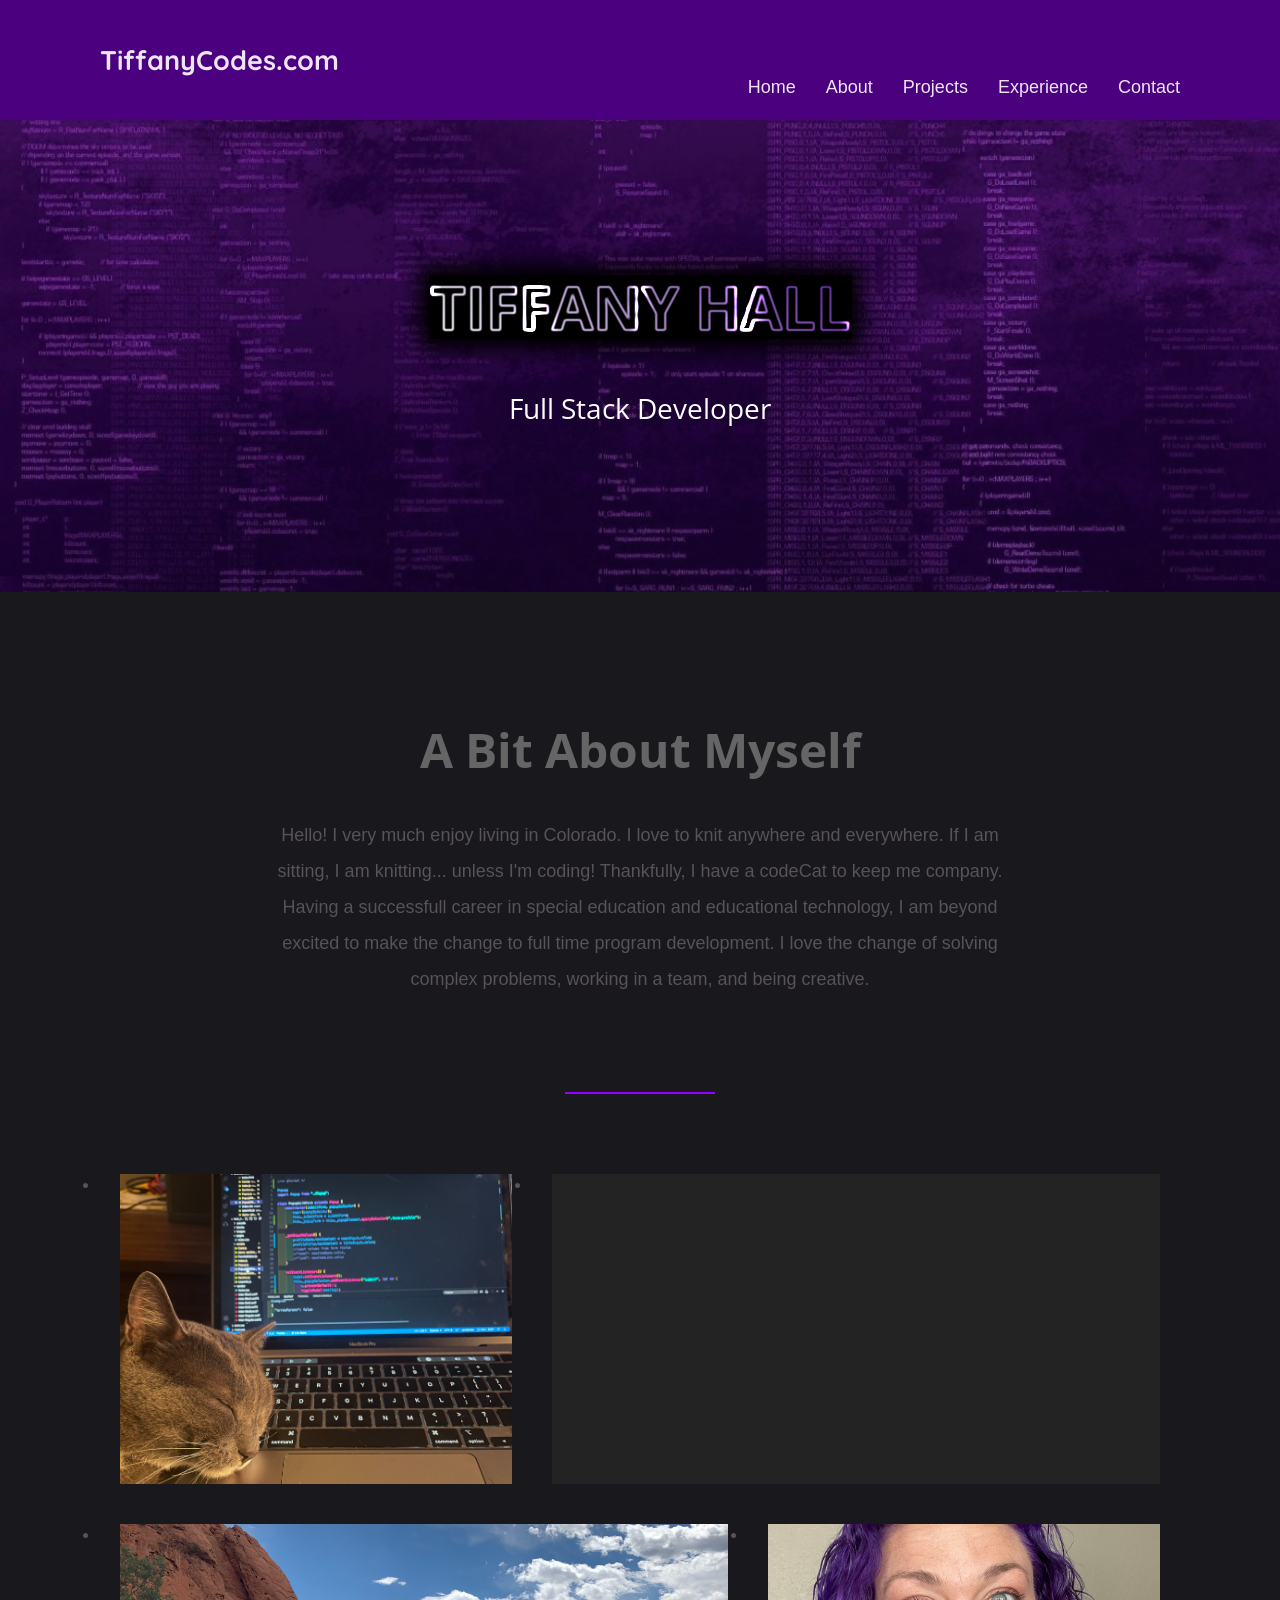
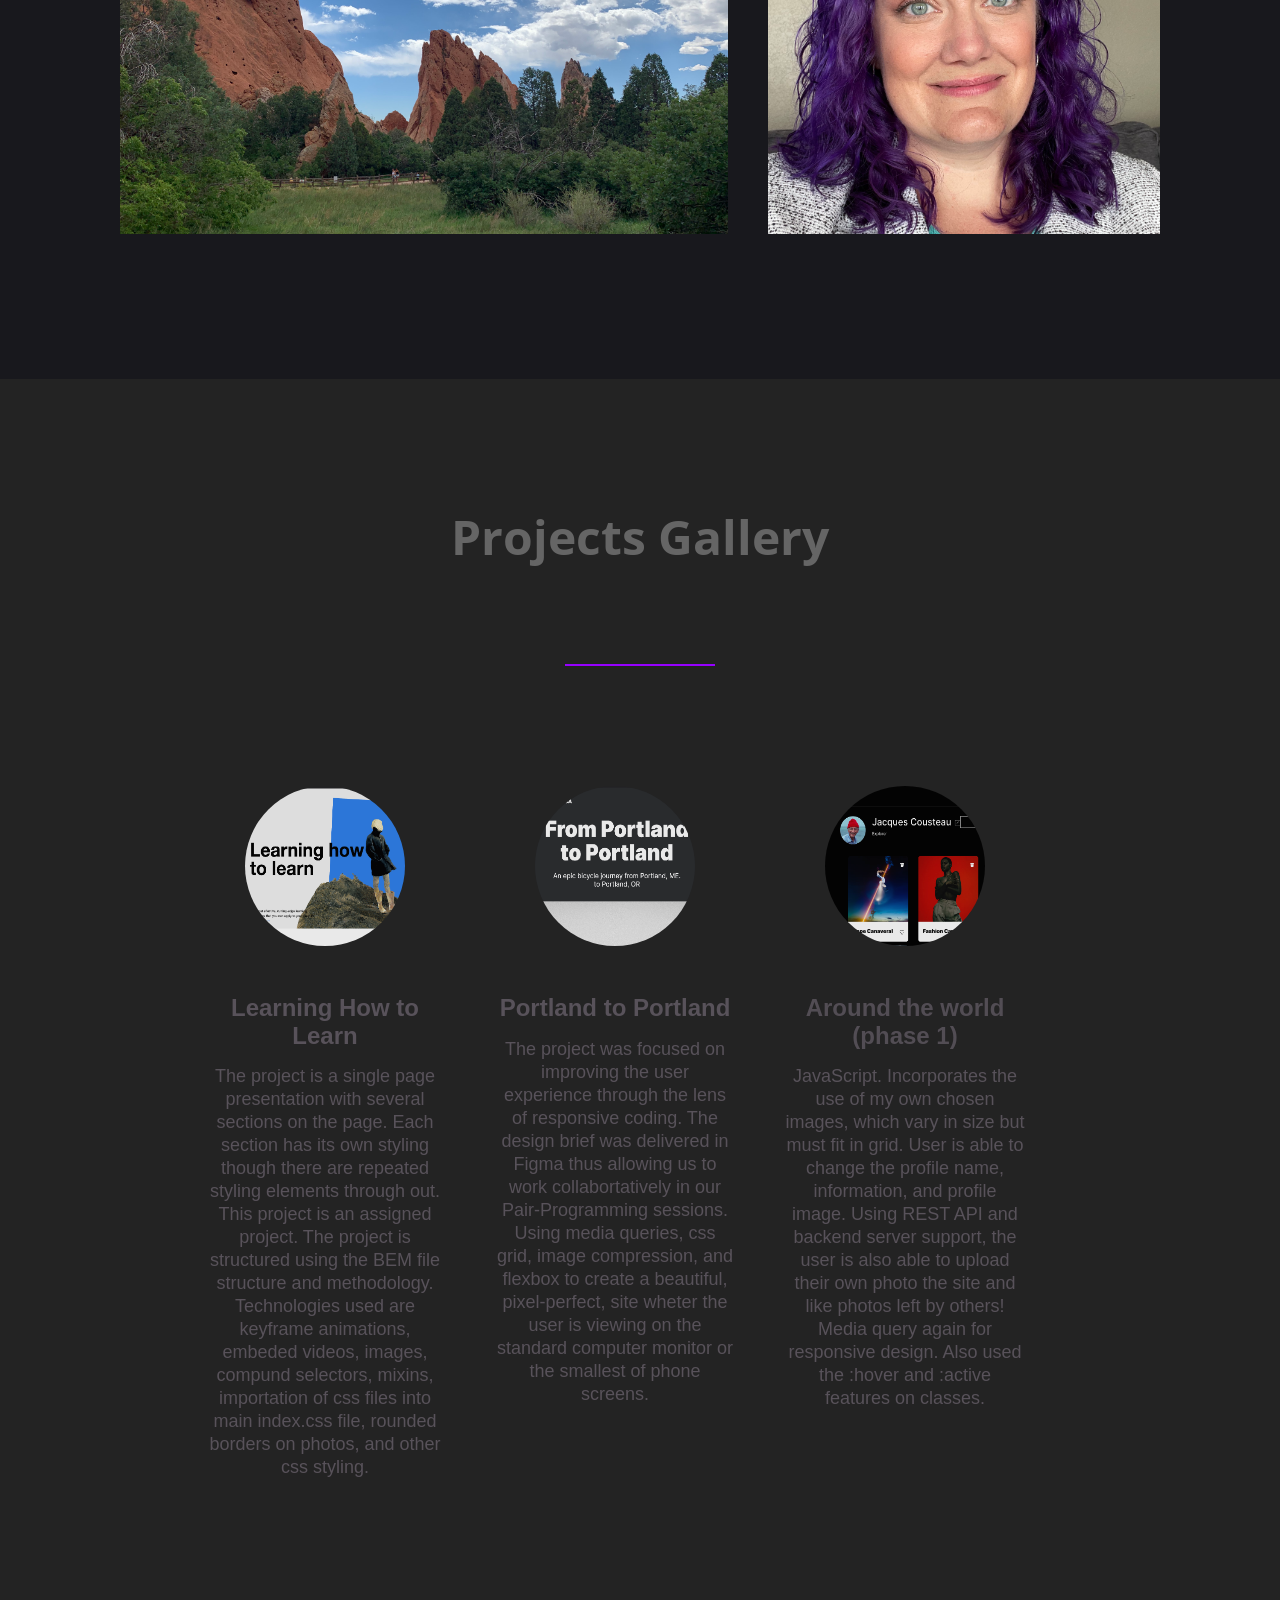
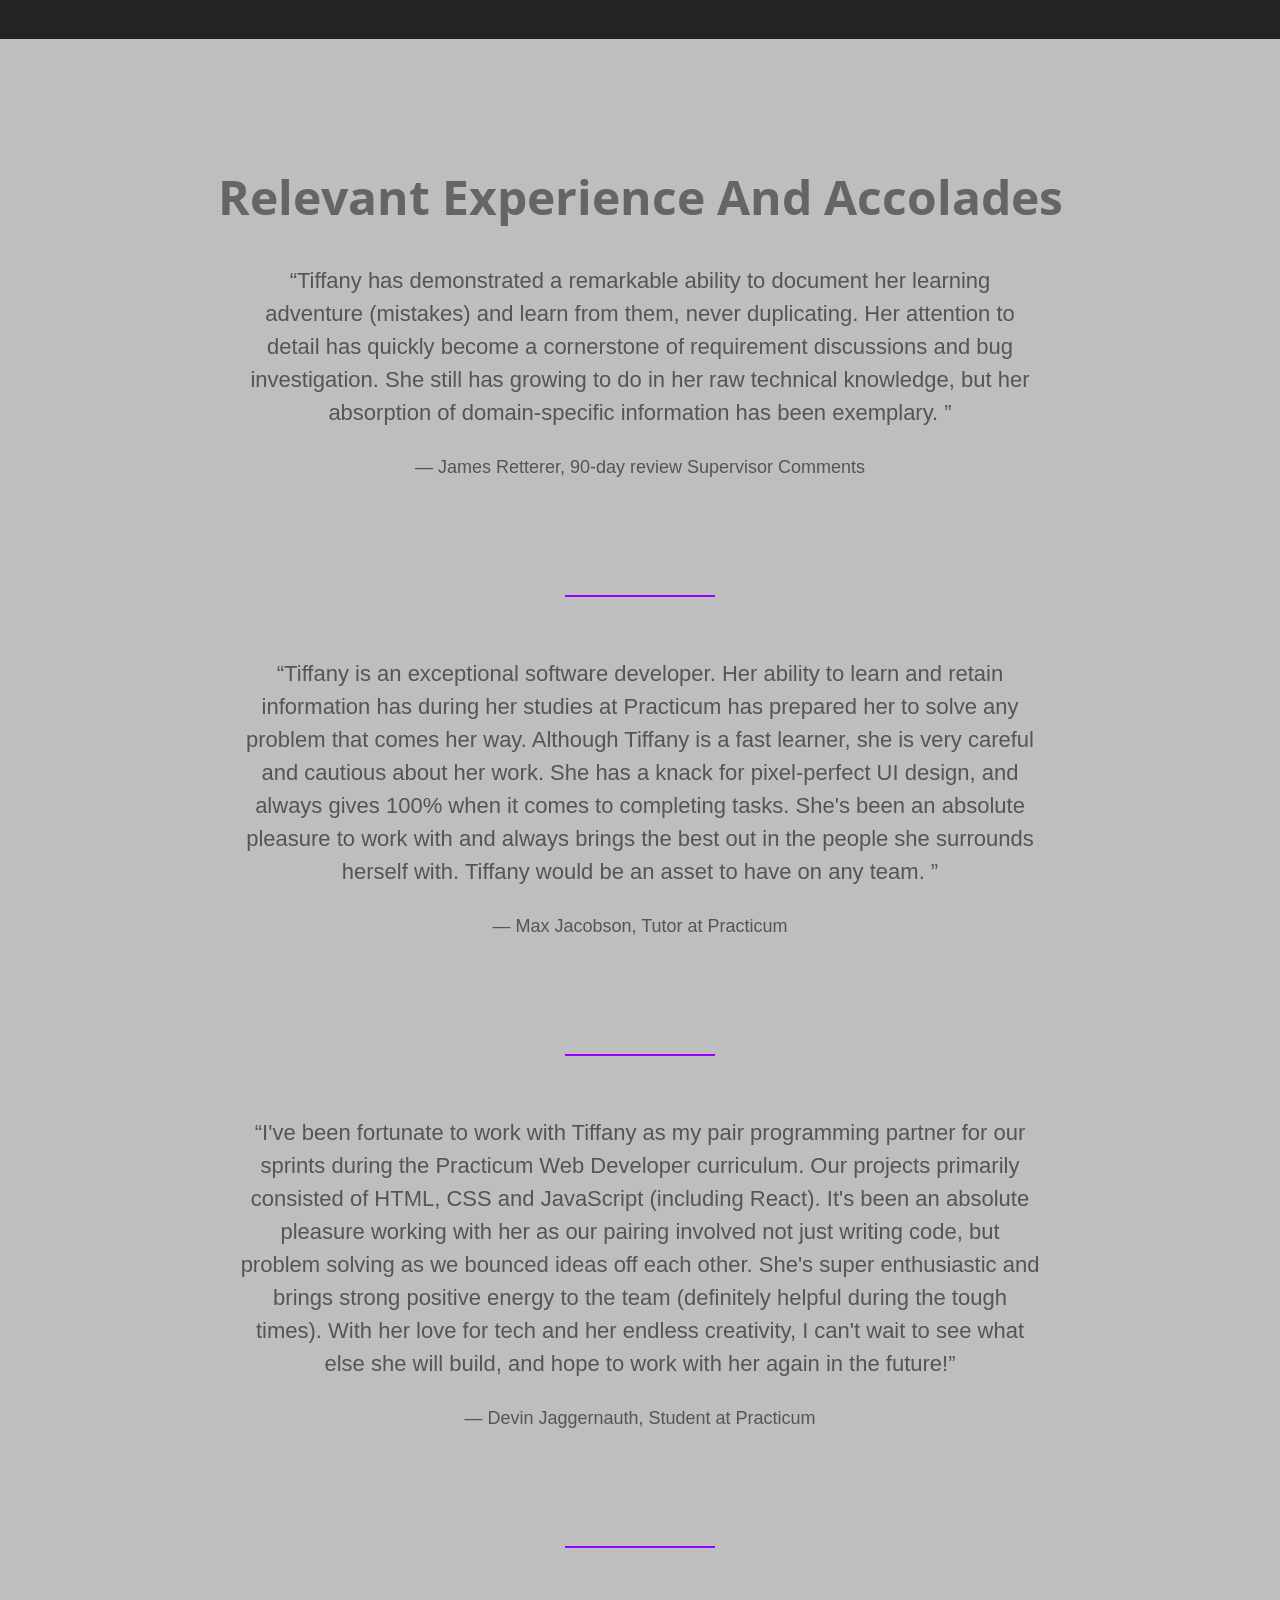
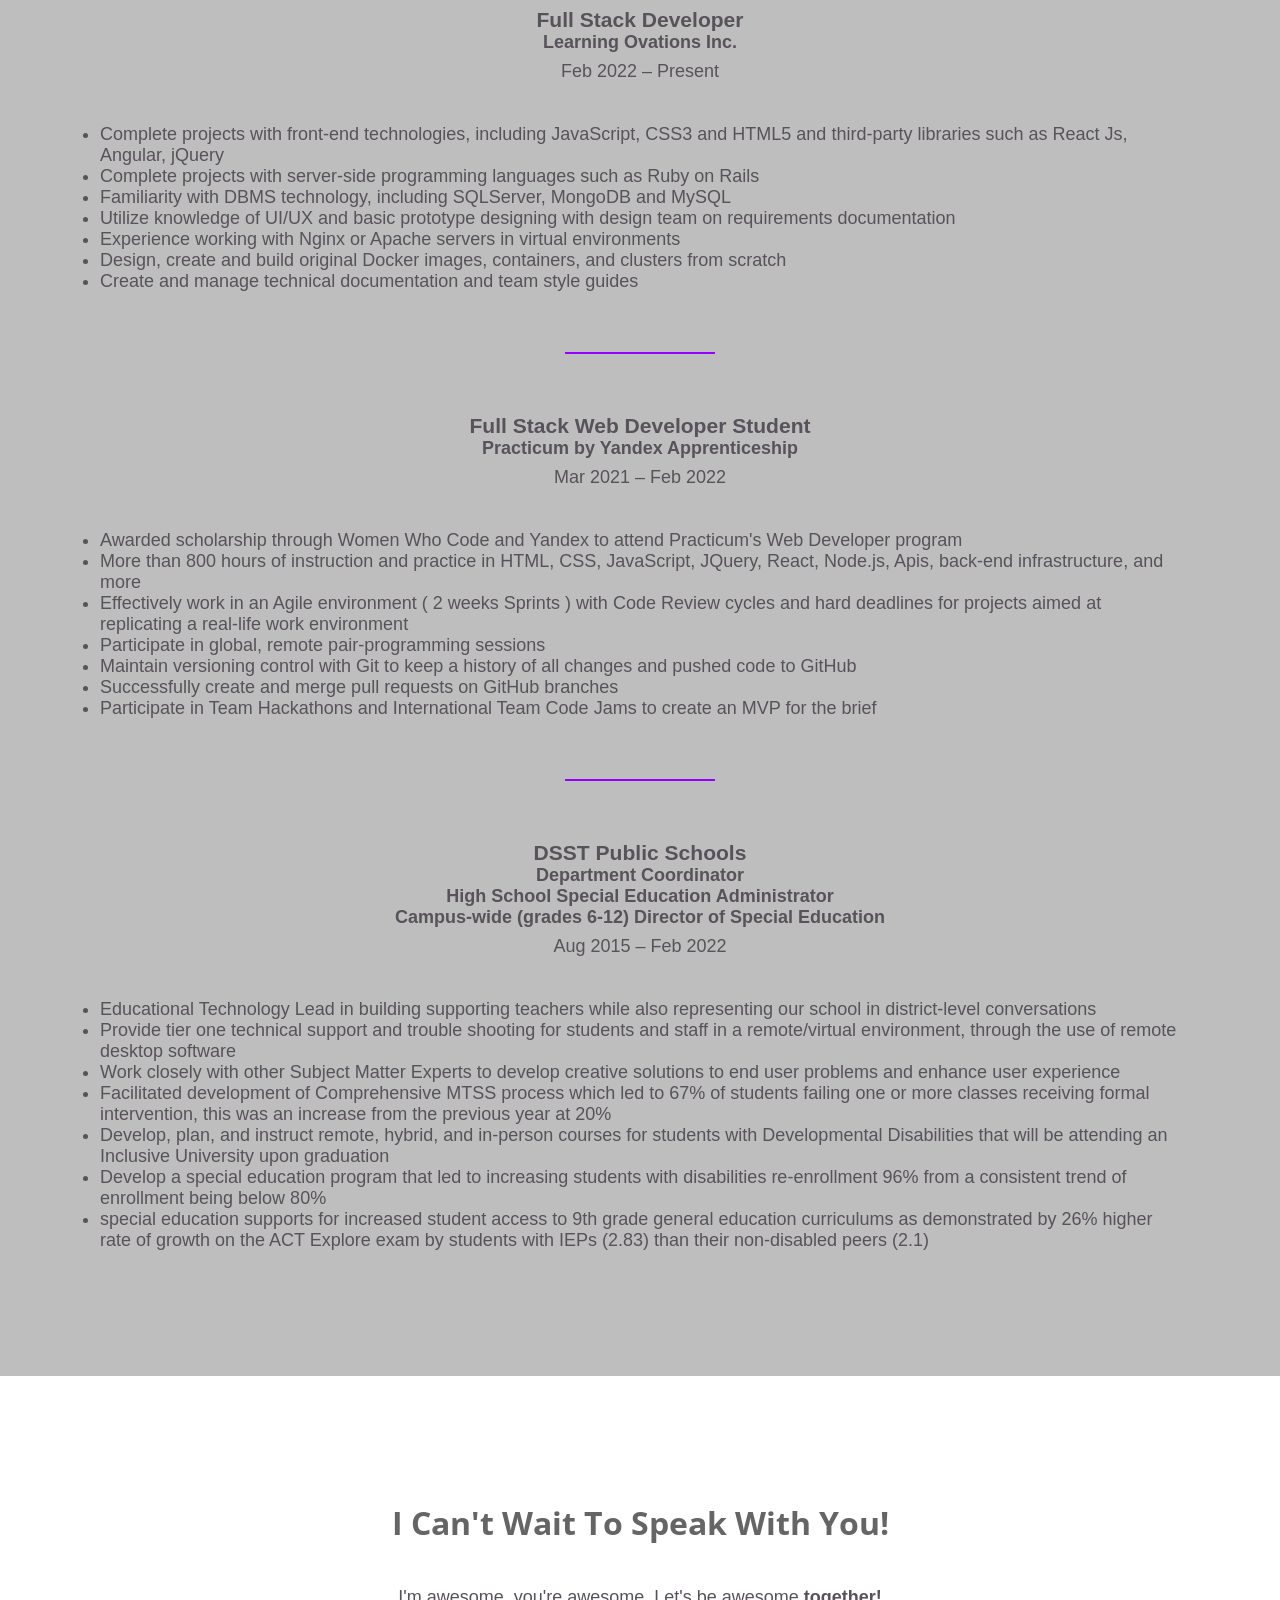
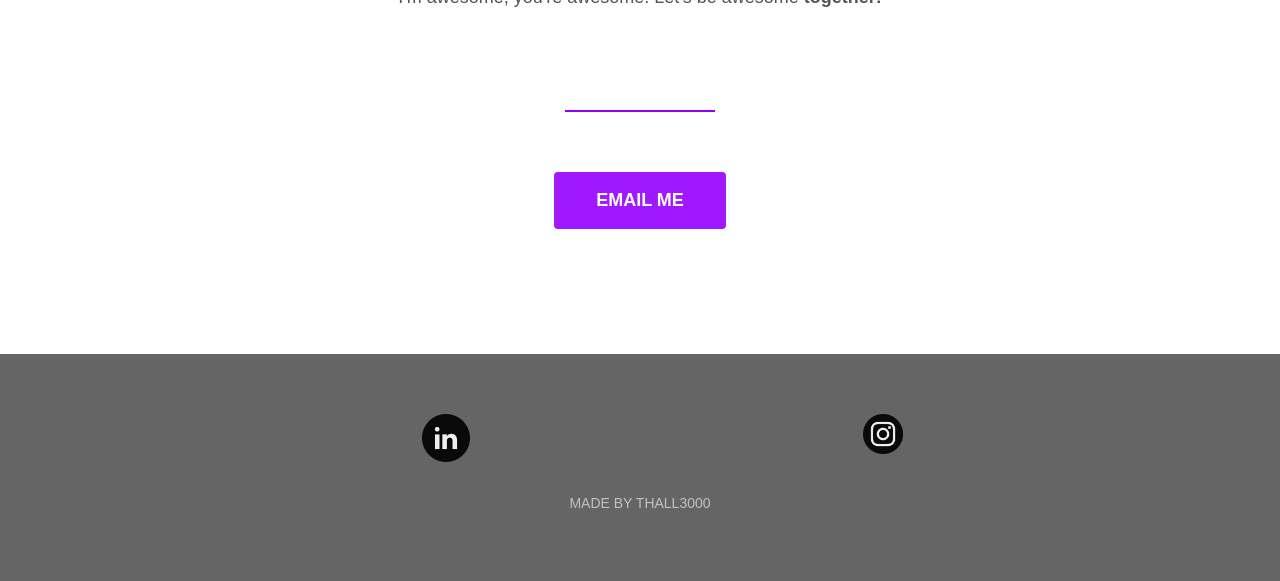
==== commit 6e8d330d: "Inline style correction from text decoration to list style" ====
--- a/index.html
+++ b/index.html
@@ -189,7 +189,7 @@
 	</section>
 
 	<footer>
-		<ul style="text-decoration:none;">
+		<ul style="list-style:none;">
 			<li><a href="https://www.linkedin.com/in/tiffany-hall-colorado/"><img src="assets/img/287697_linkedin_icon.png"></img></a></li>
 			<li><a href="https://www.instagram.com/tiffanycodes/"><img src="/assets/img/kindpng_14313.png" style="max-width:5%;"></img></a></li>
 		</ul>
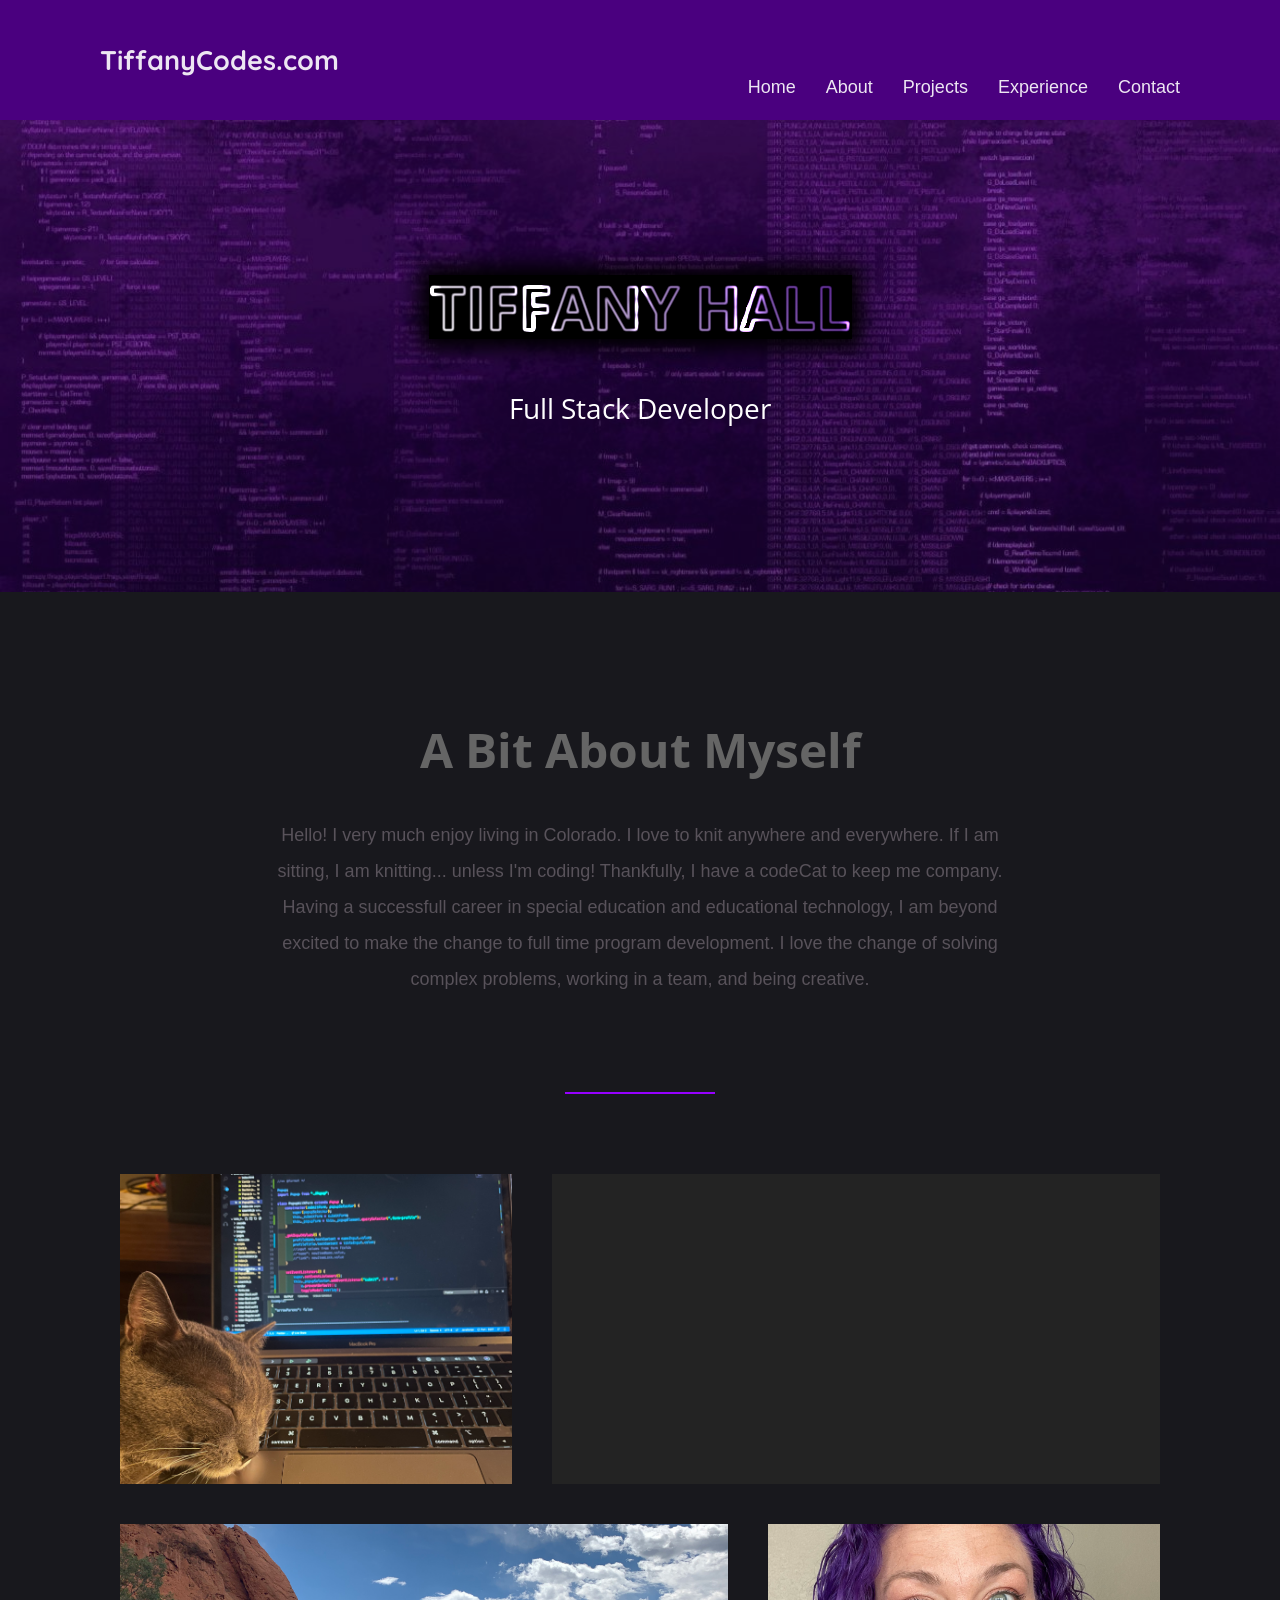
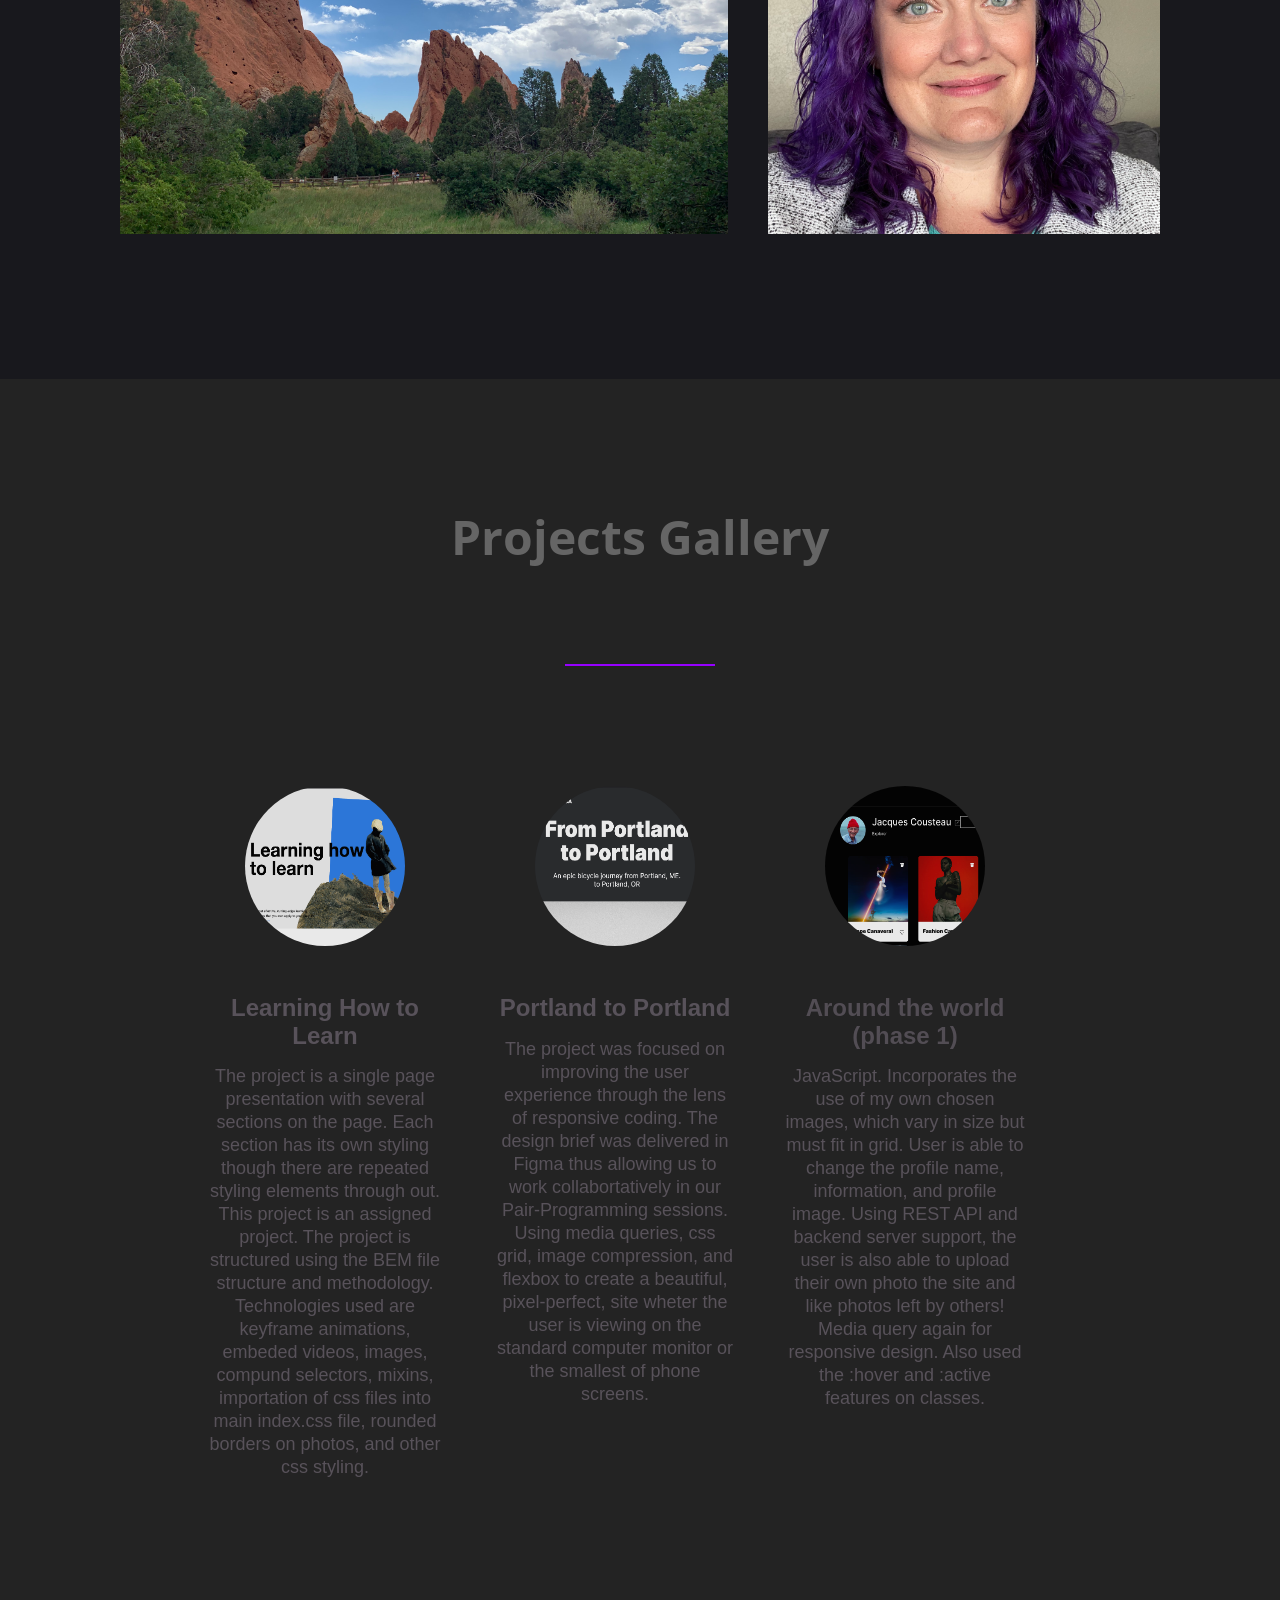
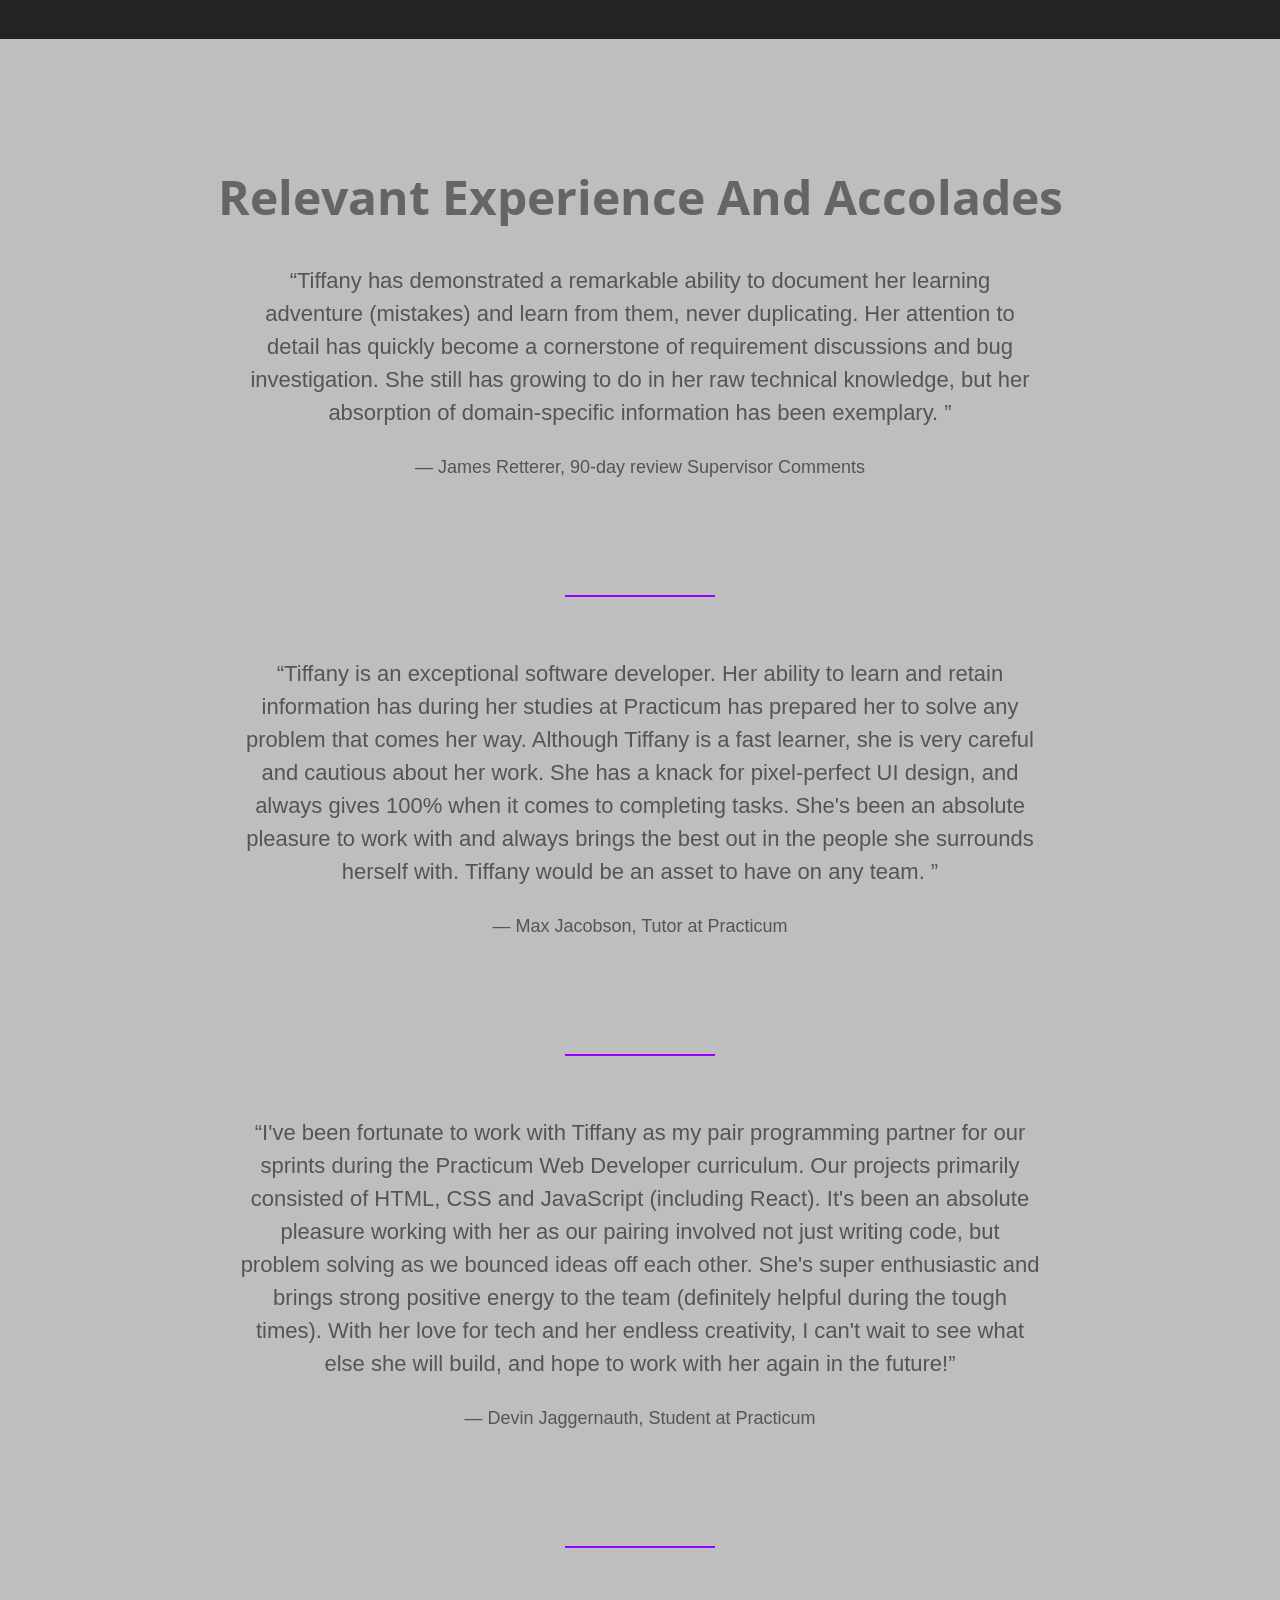
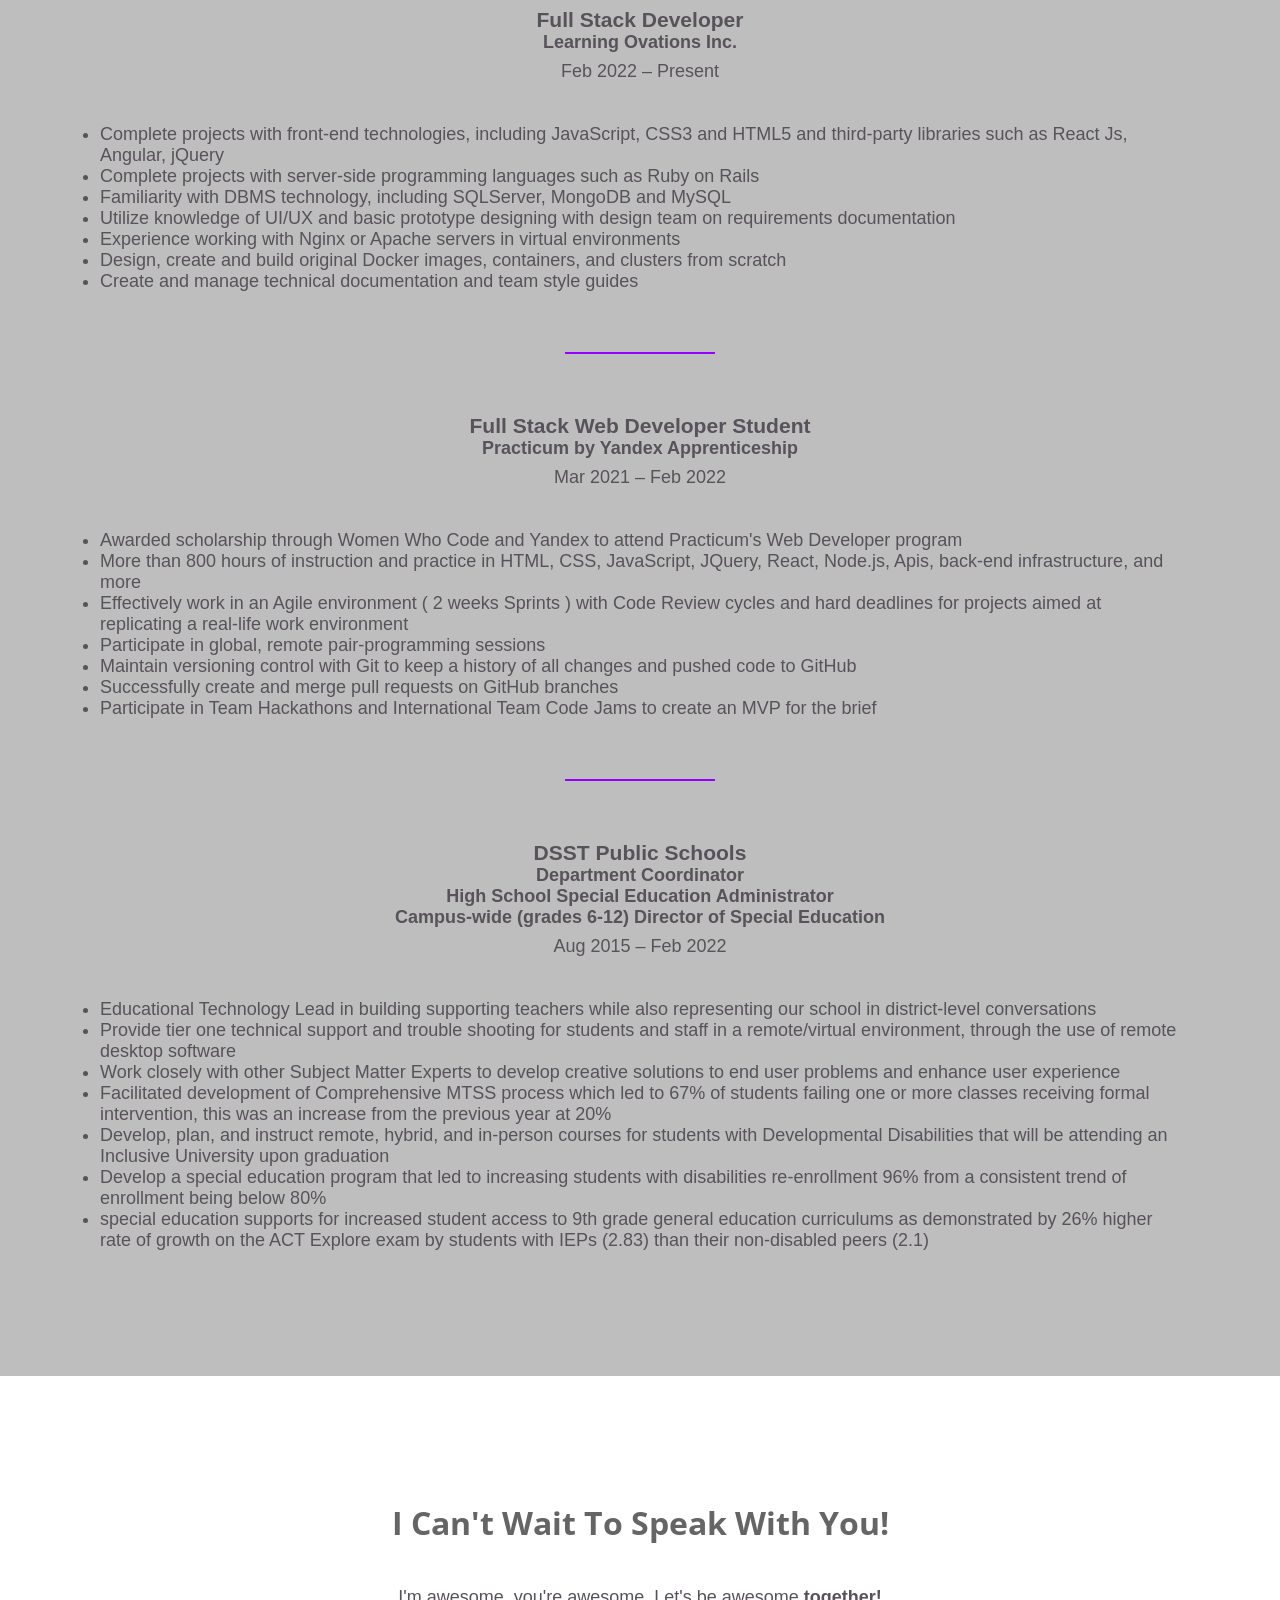
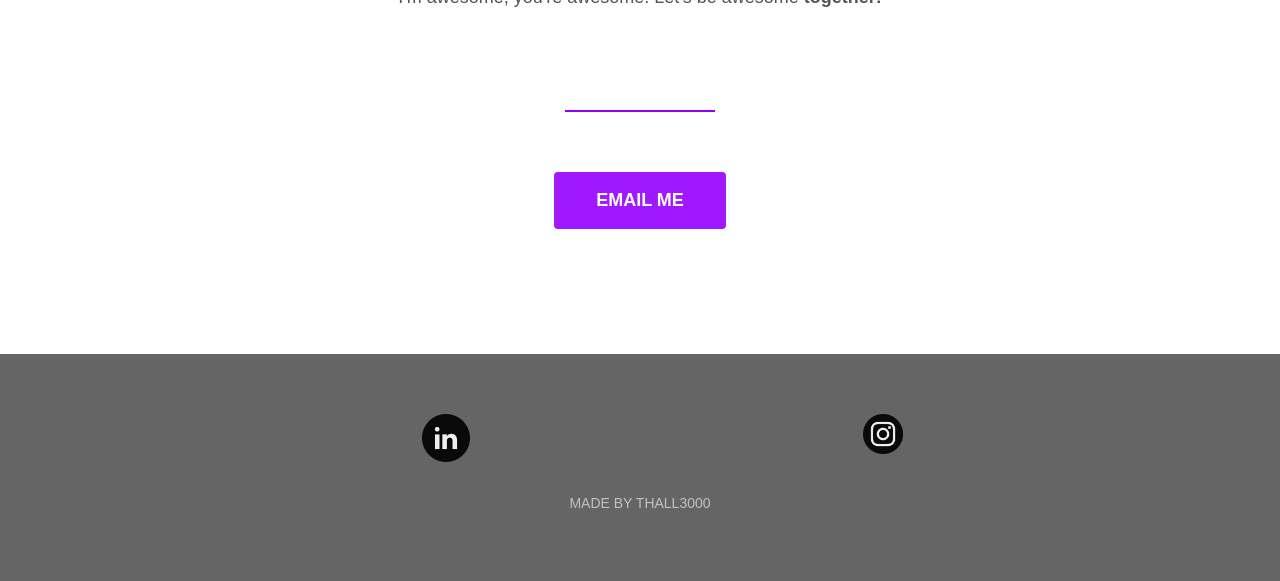
==== commit fbac6f2f: "Further list updates" ====
--- a/index.html
+++ b/index.html
@@ -47,7 +47,7 @@
 		<p>Hello! I very much enjoy living in Colorado. I love to knit anywhere and everywhere. If I am sitting, I am knitting... unless I'm coding! Thankfully, I have a codeCat to keep me company. Having a successfull career in special education and educational technology, I am beyond excited to make the change to full time program development. I love the change of solving complex problems, working in a team, and being creative. </p>
 		<hr>
 
-		<ul class="grid">
+		<ul class="grid" style="list-style:none;">
 			<li class="small" style="background-image: url(assets/img/codecat.jpeg);"></li>
 			<li class="large" style="background-image: url(assets/img/knitting.jpeg);"></li>
 			<li class="large" style="background-image: url(assets/img/rocks.jpeg);"></li>
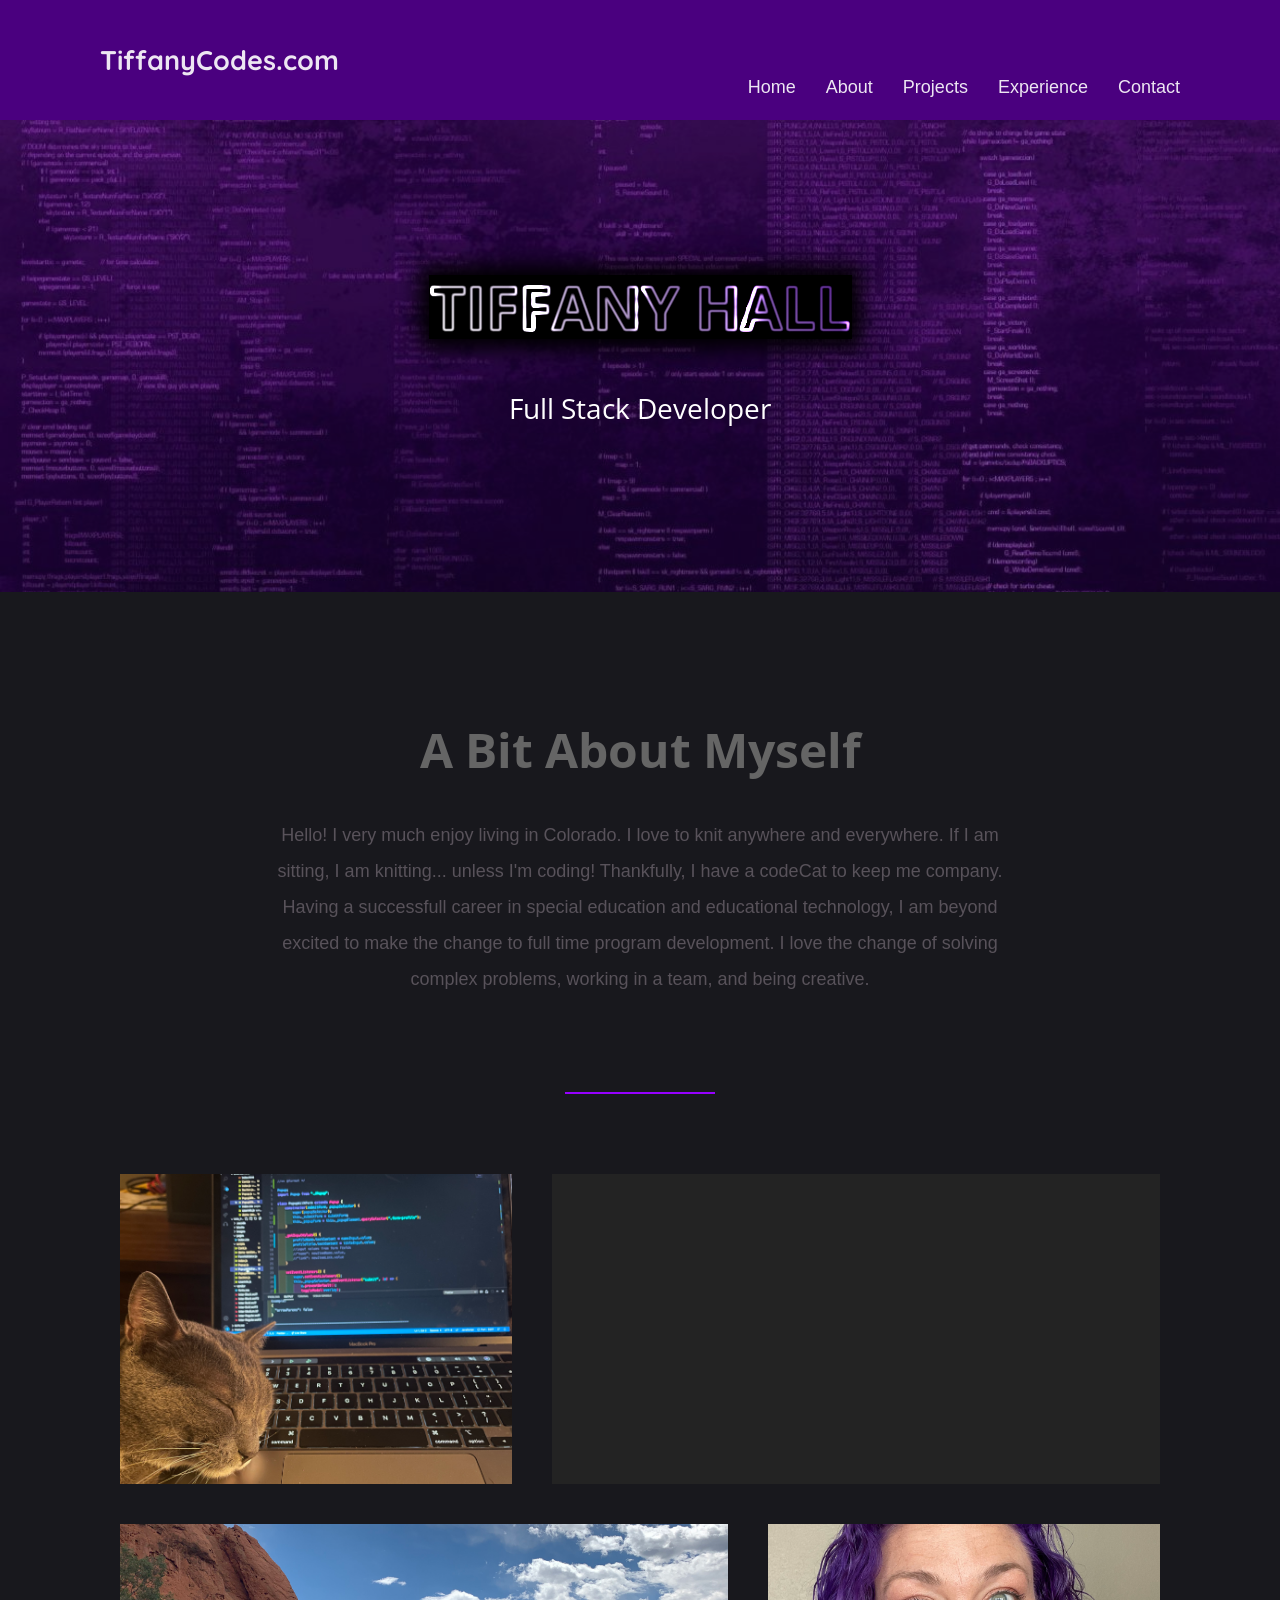
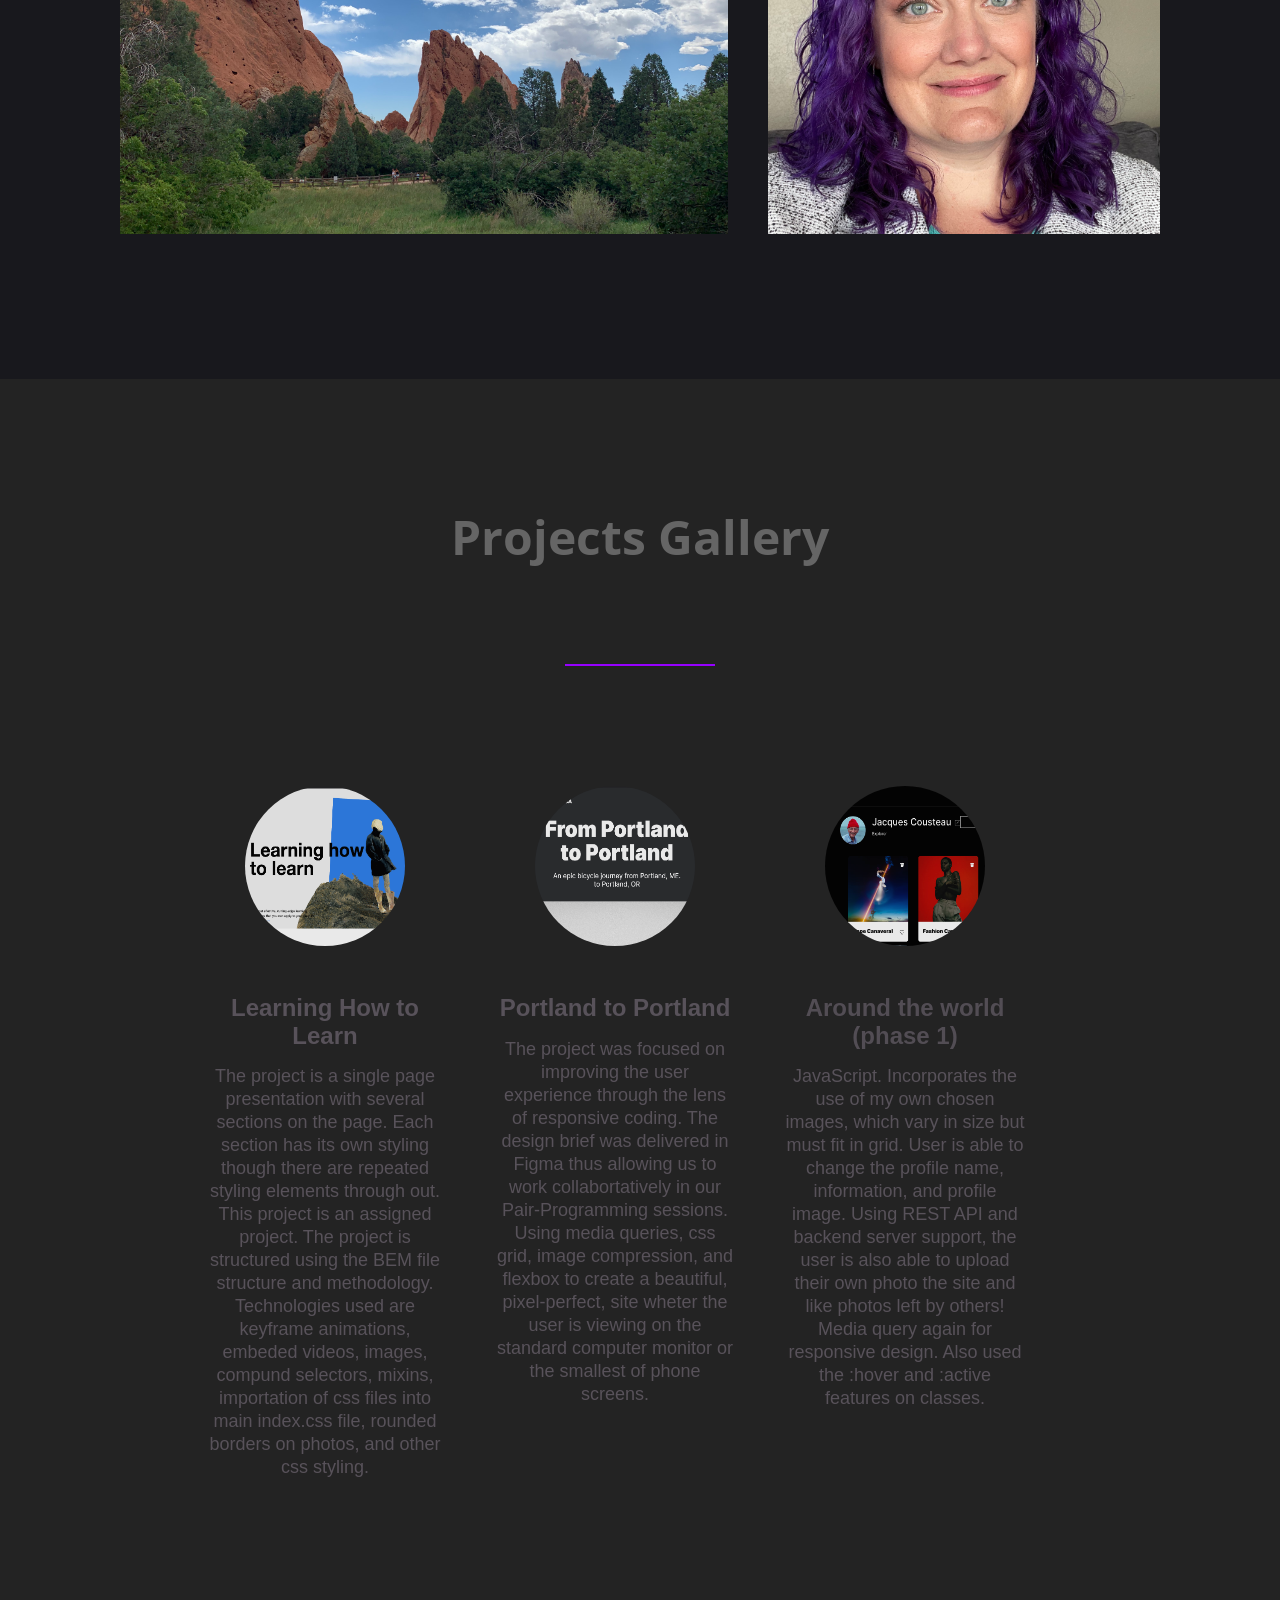
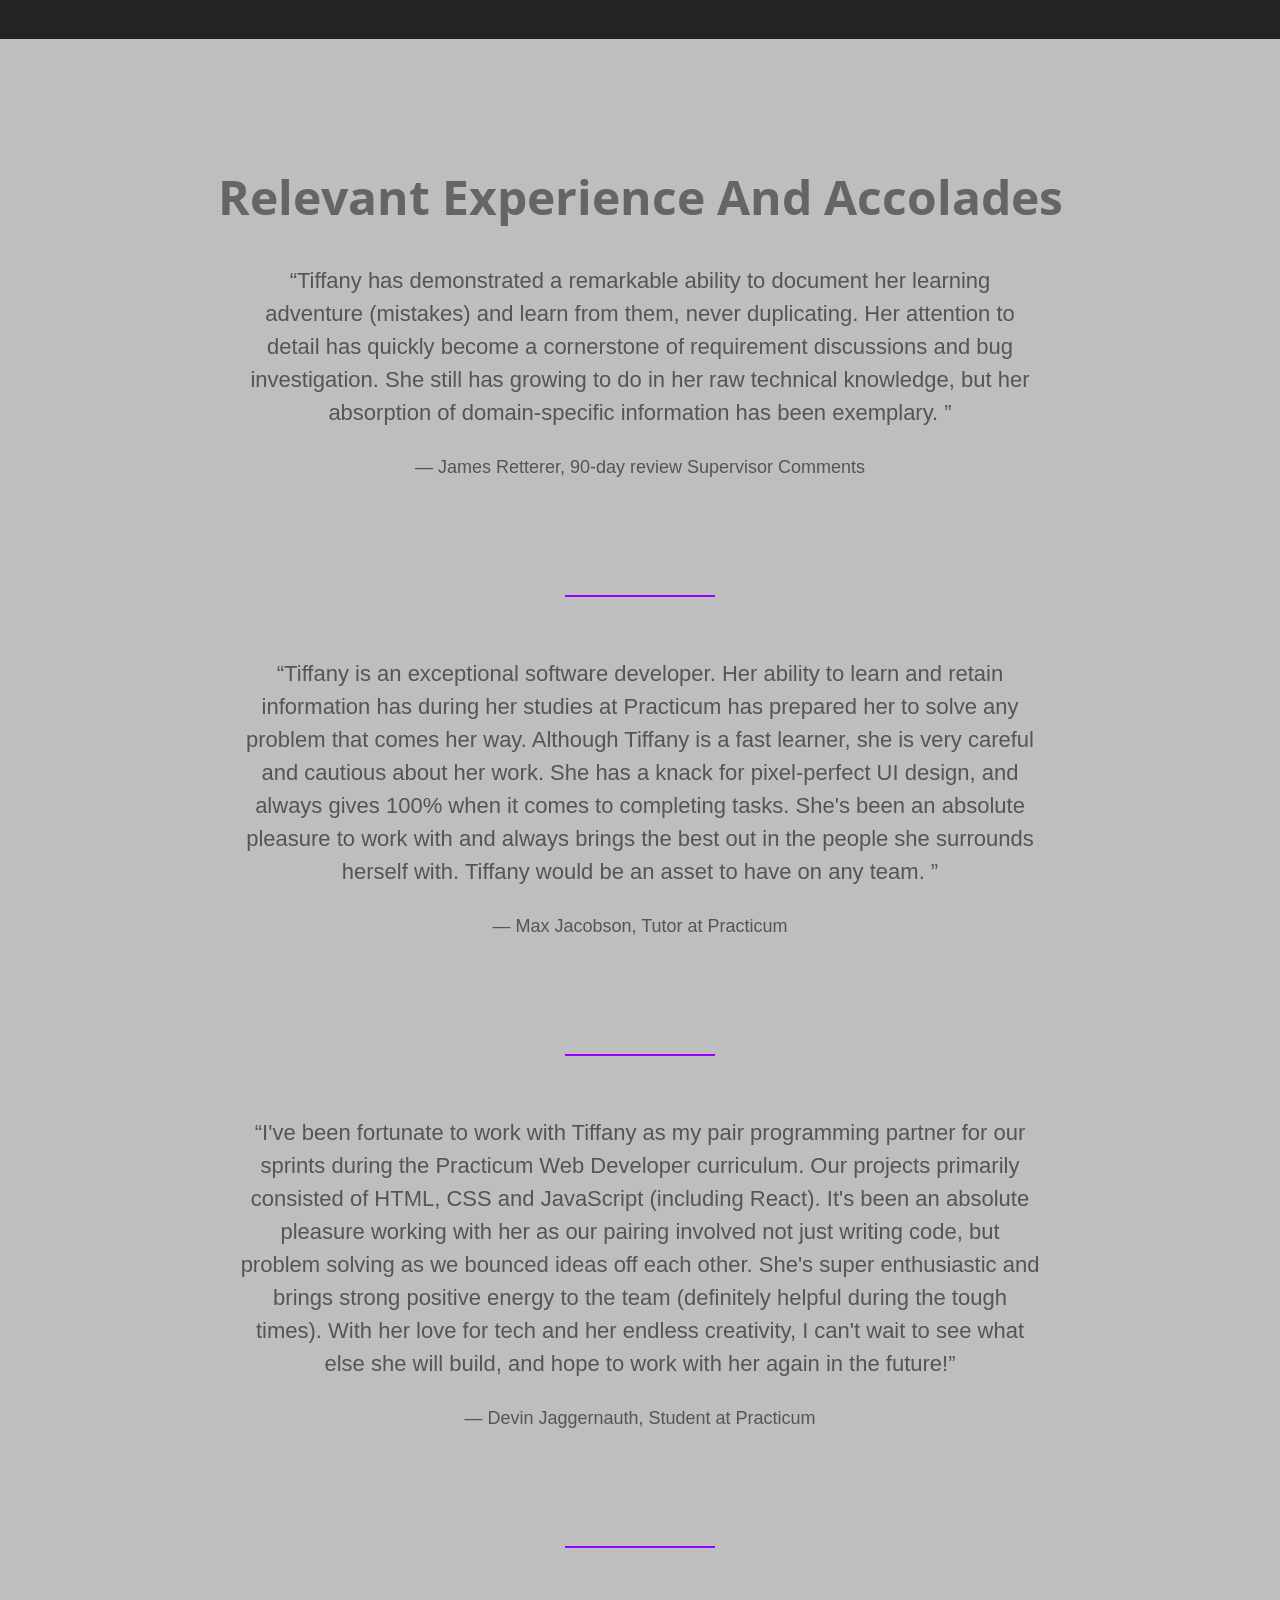
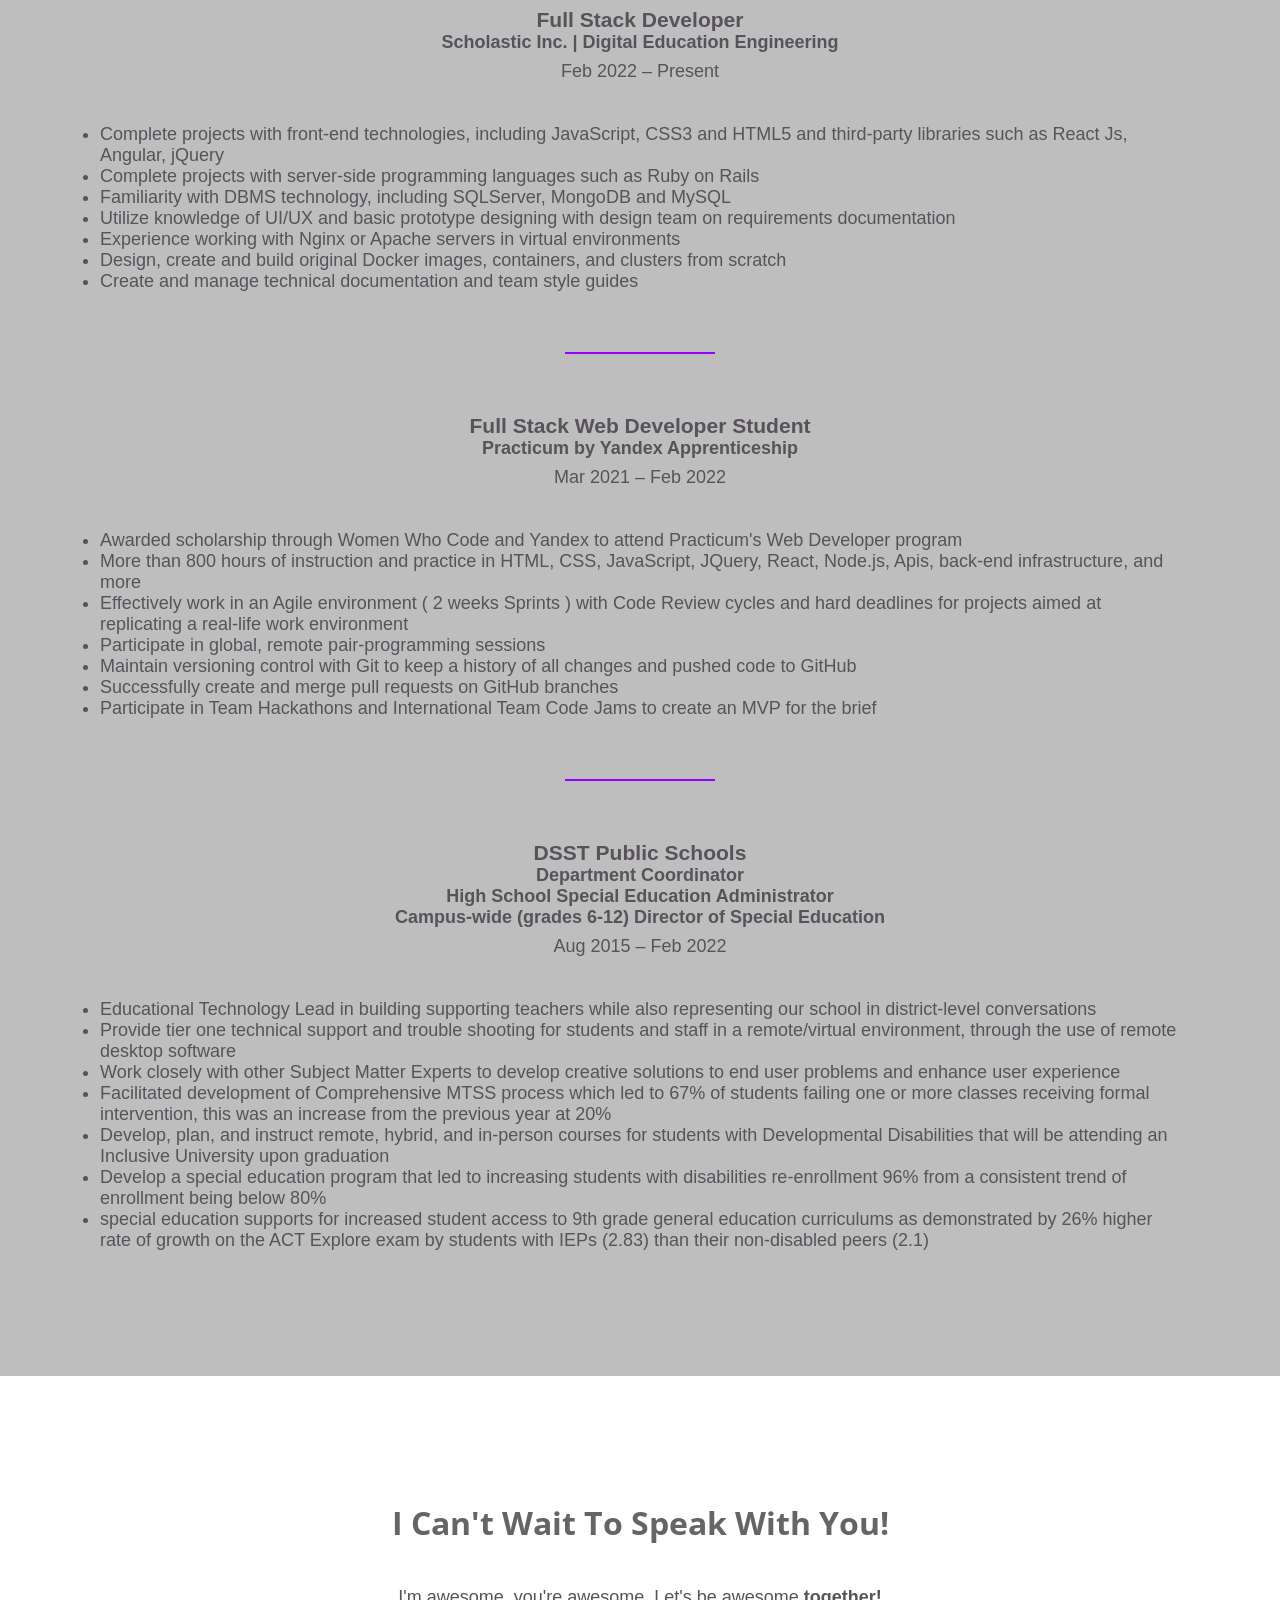
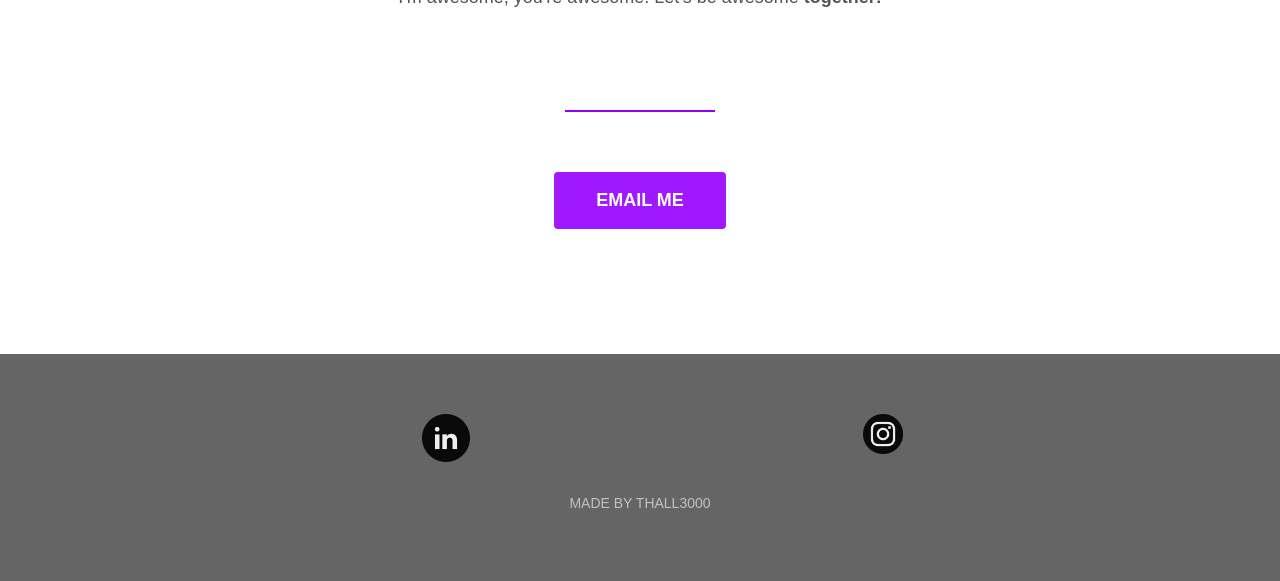
==== commit 52202f68: "update job information to reflect employment with scholastic" ====
--- a/index.html
+++ b/index.html
@@ -111,7 +111,7 @@
 <hr>
 
 	<h3>Full Stack Developer</h3>
-		<h4>Learning Ovations Inc.</h4>
+		<h4>Scholastic Inc. | Digital Education Engineering</h4>
 			<p>Feb 2022 – Present</p>
 	<ul>
 		<li class="experience-description">Complete projects with front-end technologies, including JavaScript, CSS3 and HTML5 and third-party libraries such as React Js, Angular, jQuery</li>
@@ -124,7 +124,7 @@
 
 		<li class="experience-description">Experience working with Nginx or Apache servers in virtual environments</li>
 
-		<li class="experience-description">Design, create and build original Docker images, containers, and clusters from scratch
+		<li class="experience-description">Design, create and build original Docker images, containers, and clusters from scratch</li>
 
 		<li class="experience-description">Create and manage technical documentation and team style guides</li>
 	</ul>
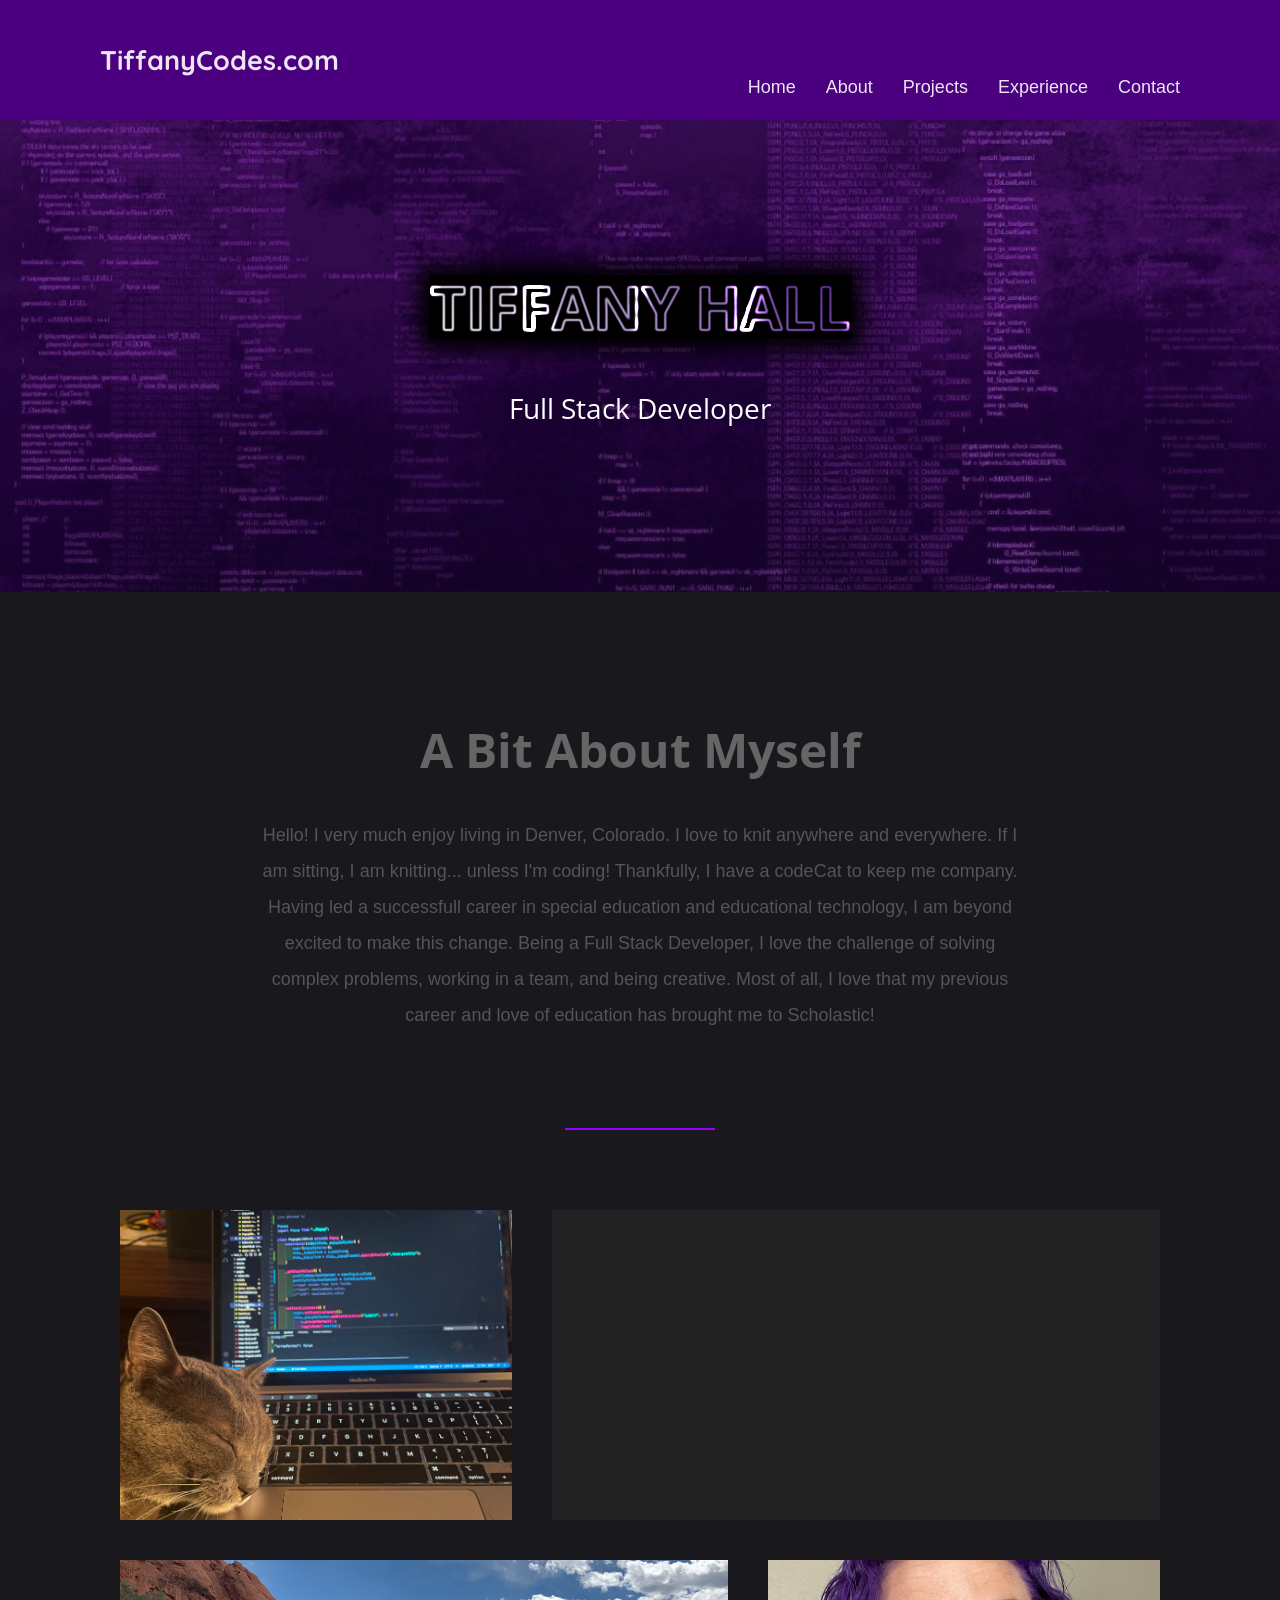
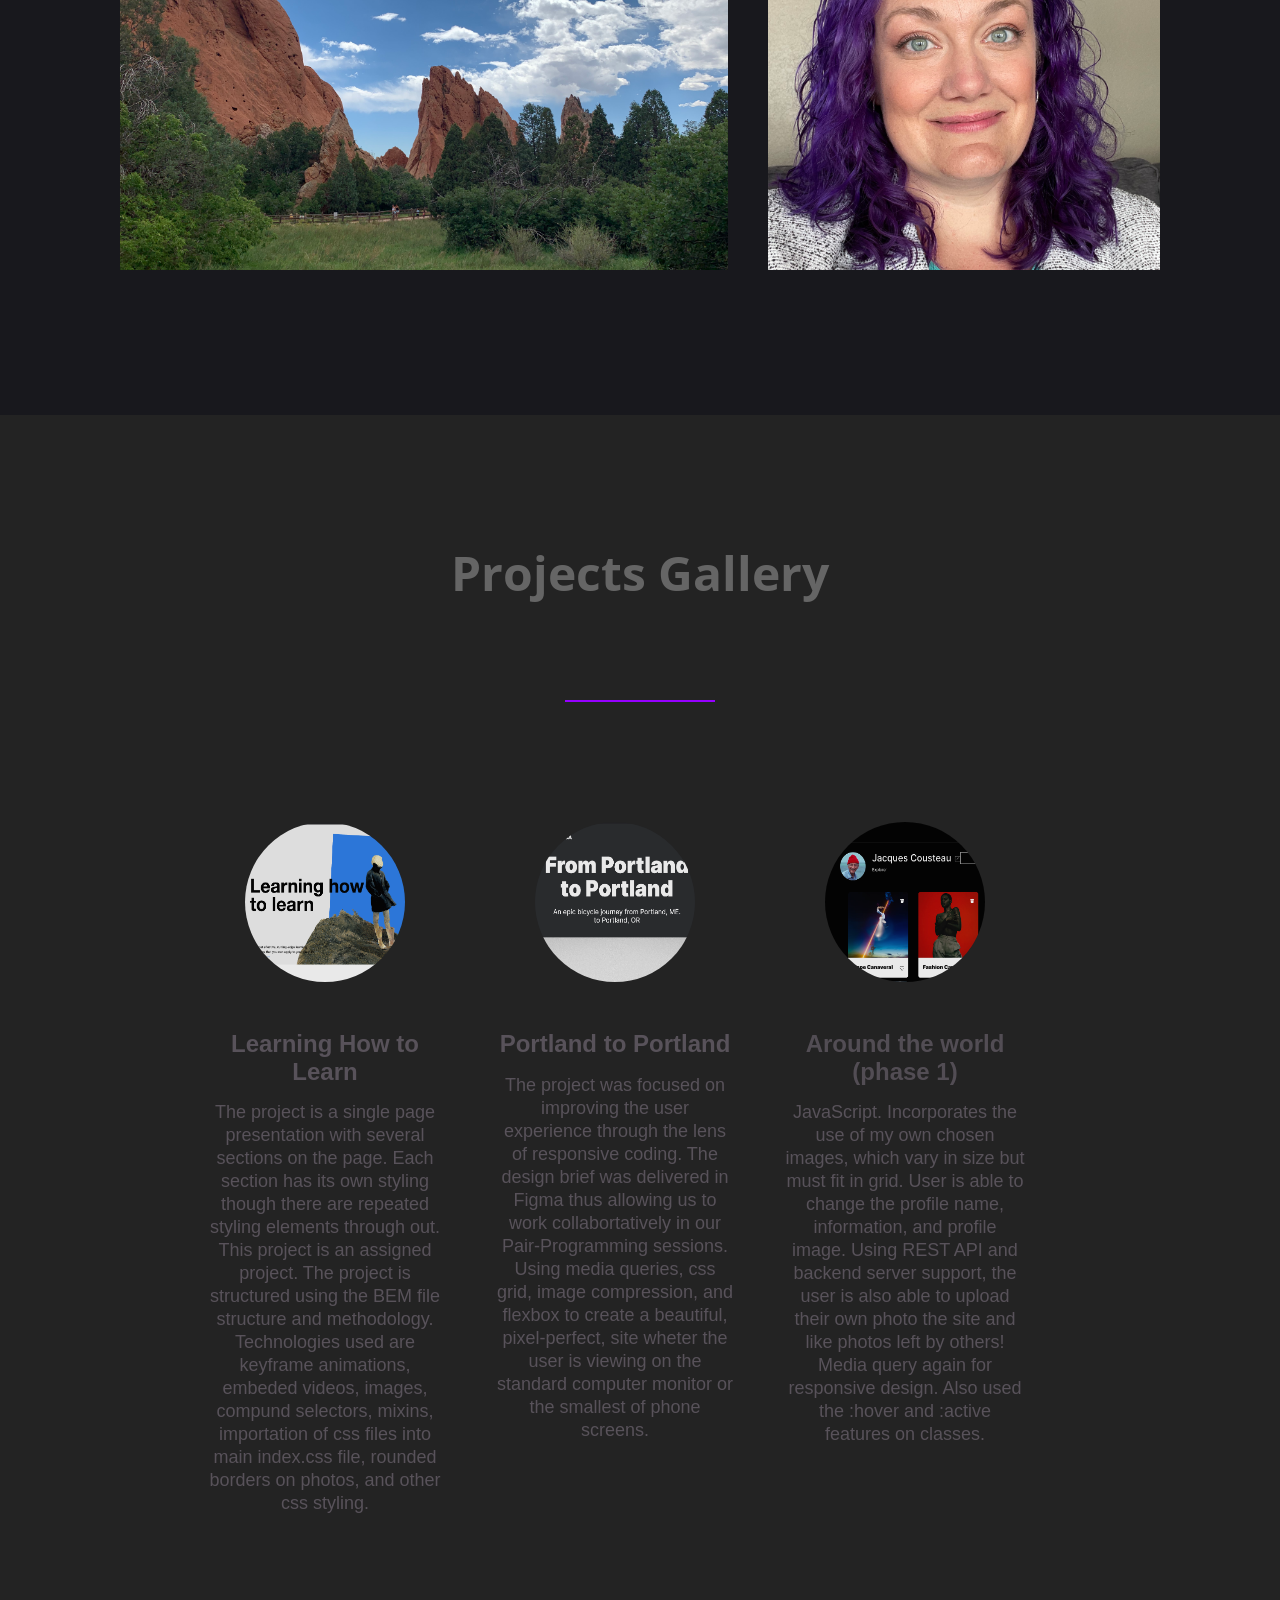
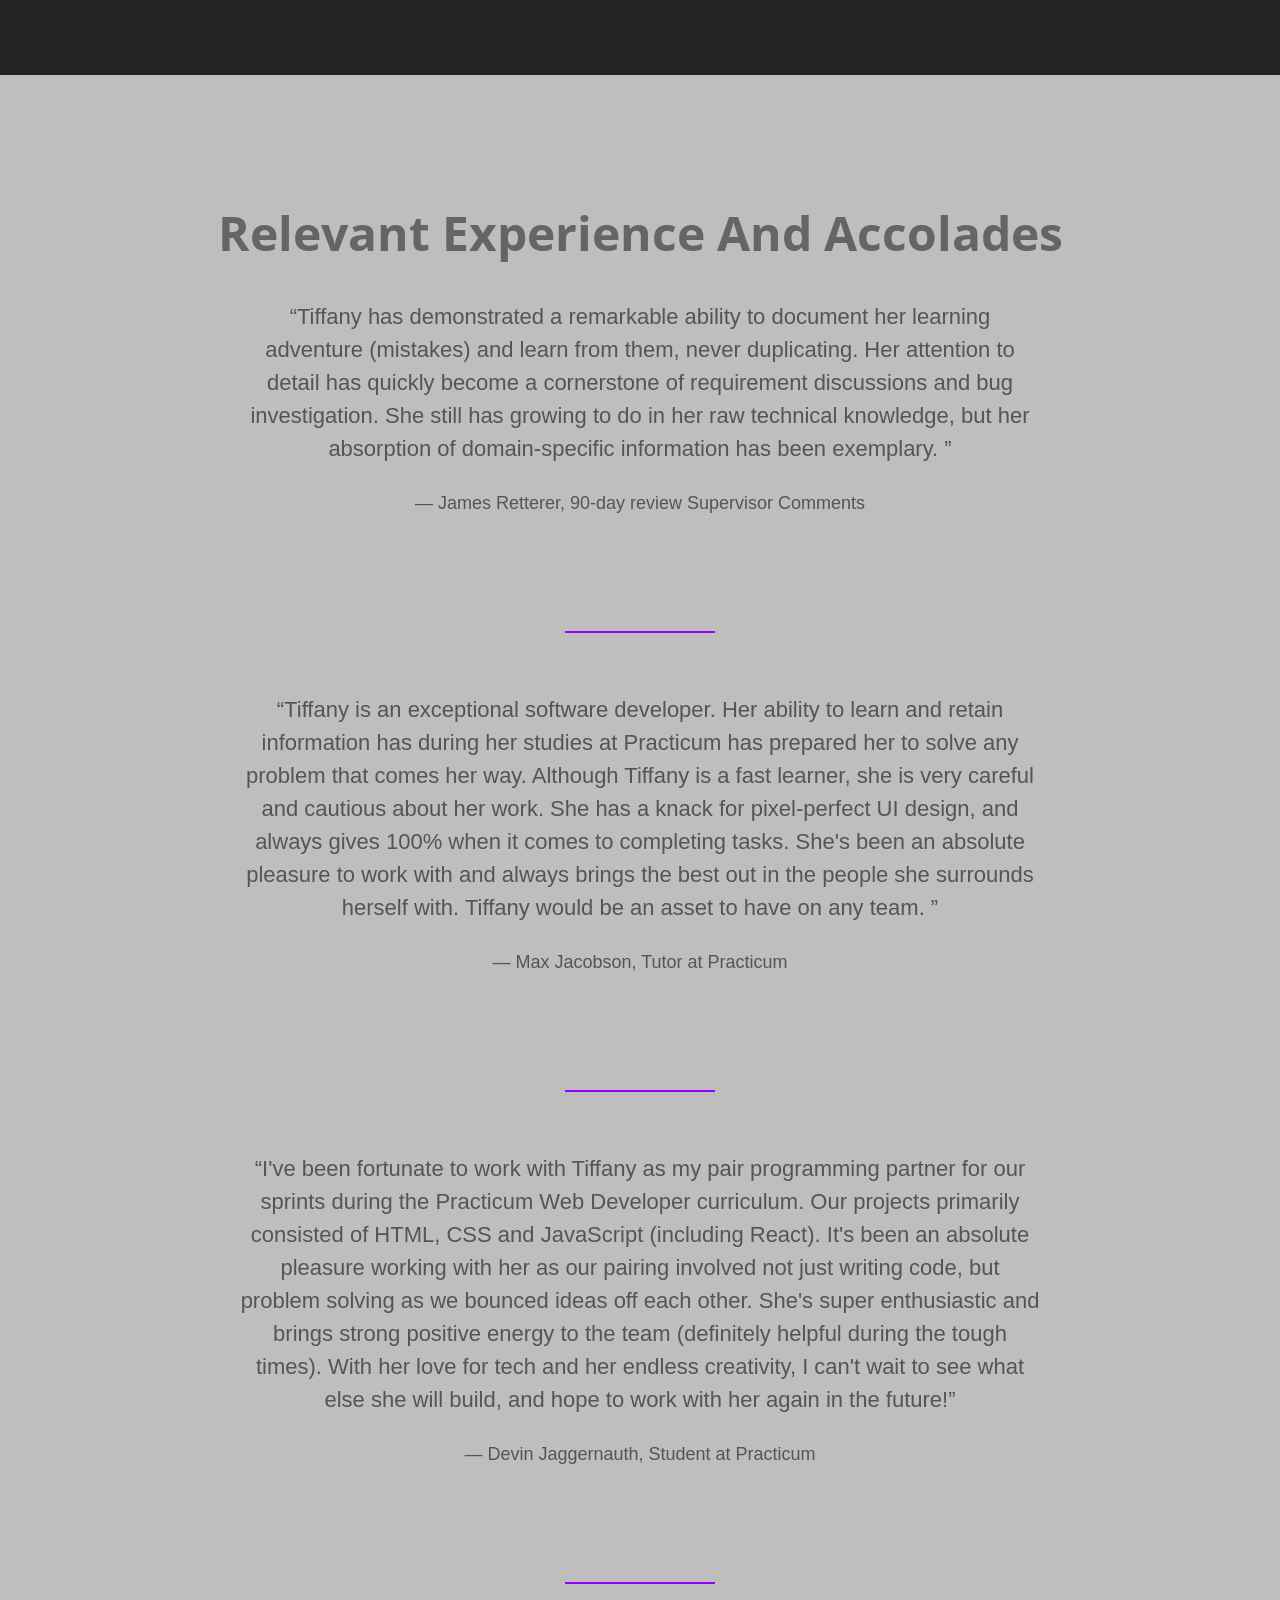
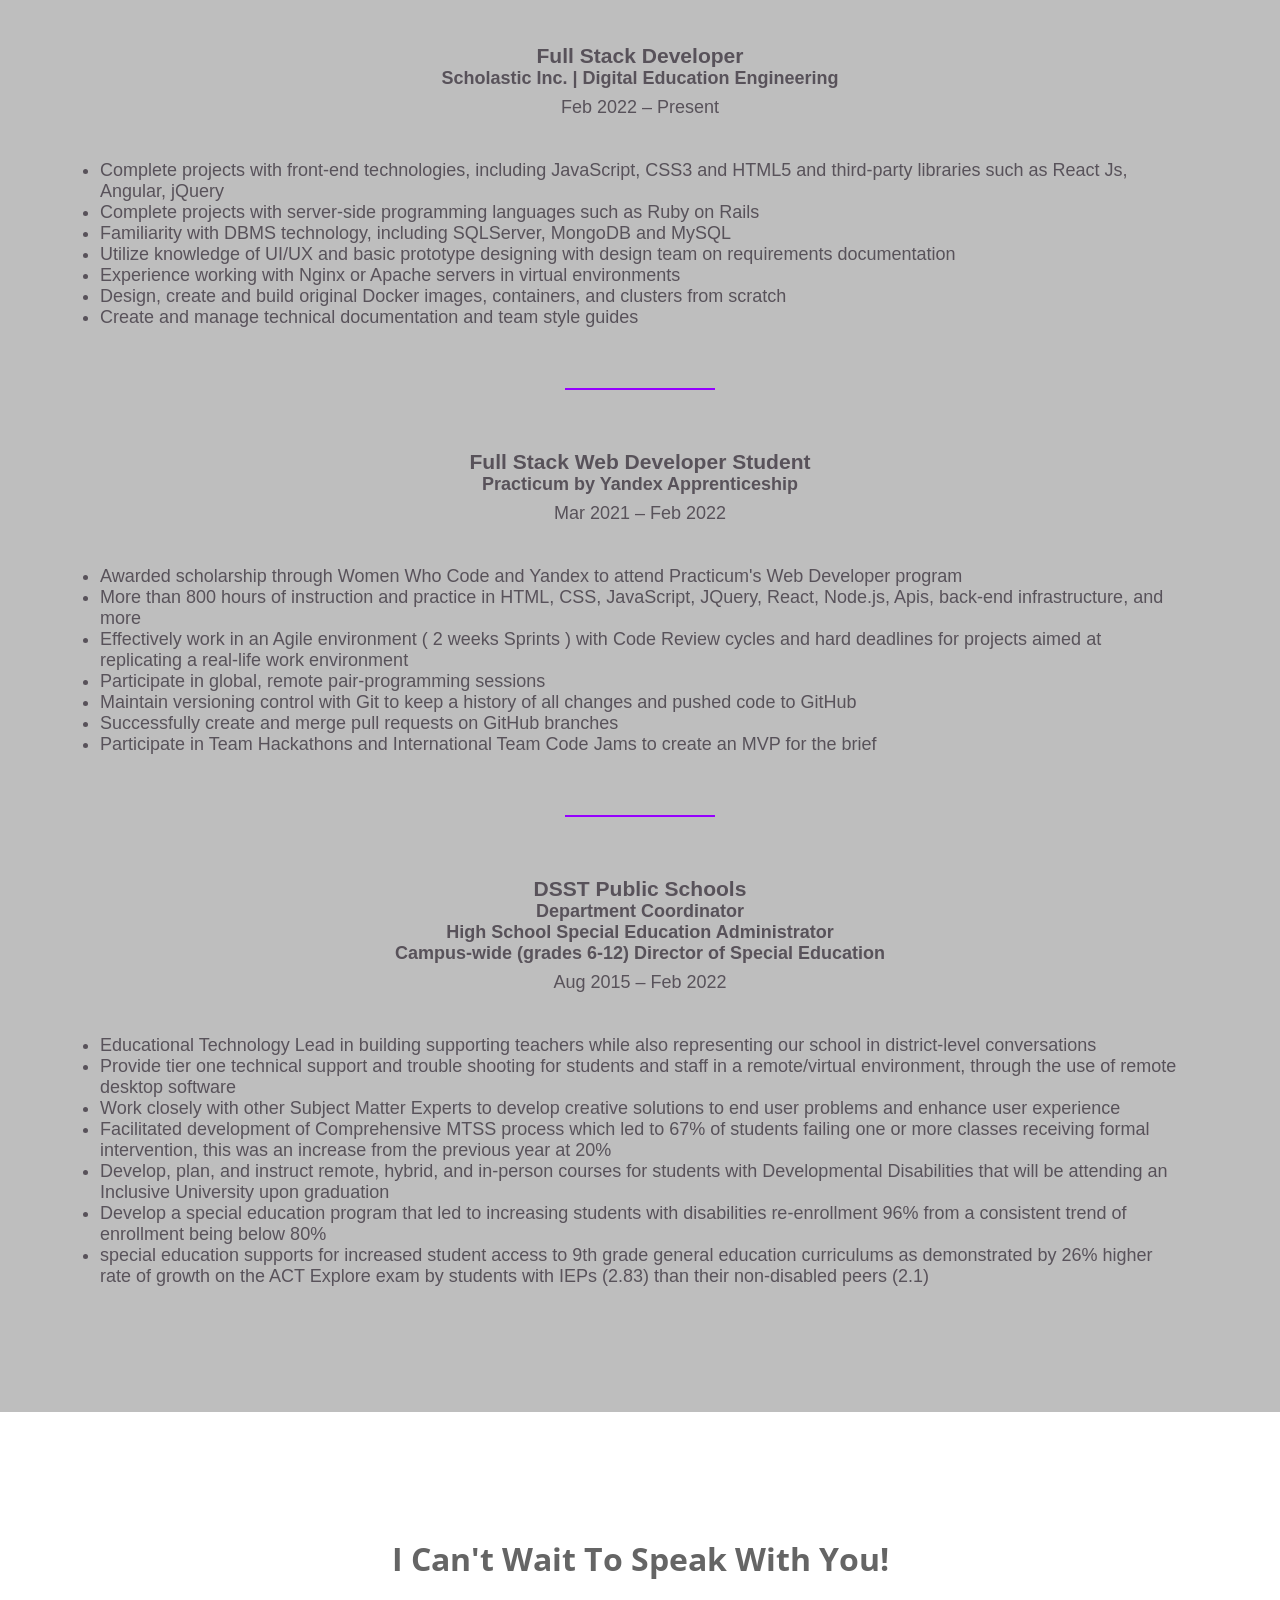
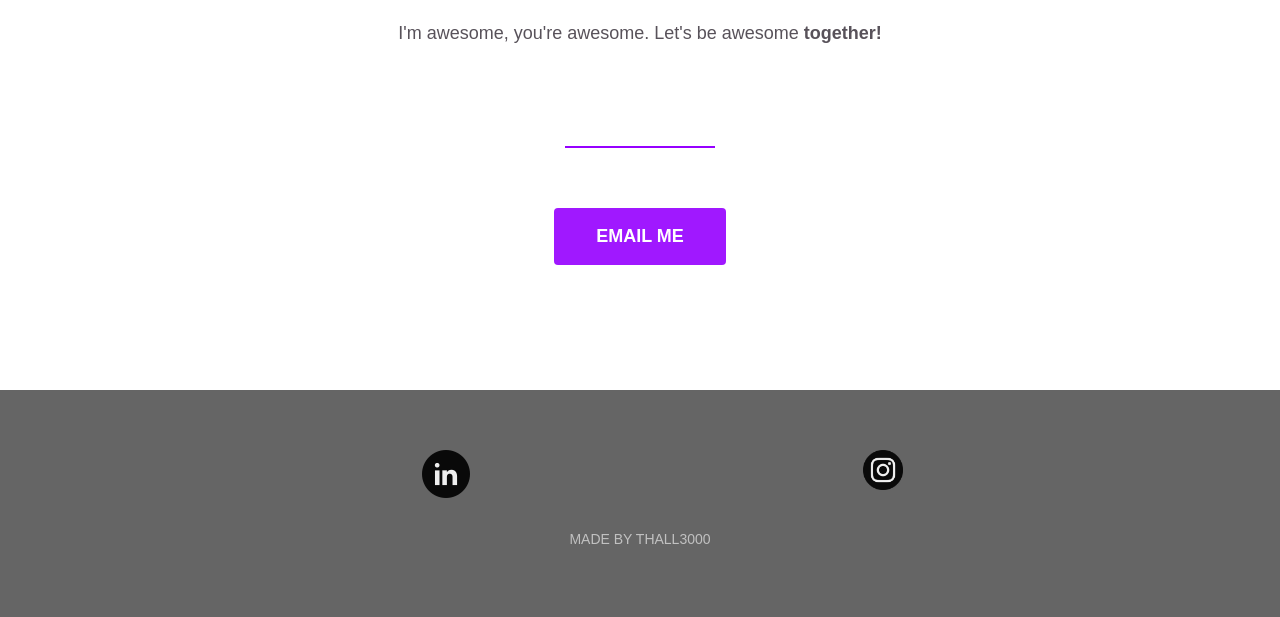
==== commit cde315a5: "update about me section" ====
--- a/index.html
+++ b/index.html
@@ -44,7 +44,7 @@
 
 	<section class="about-me" id="about">
 		<h2 class="title">A bit about myself</h2>
-		<p>Hello! I very much enjoy living in Colorado. I love to knit anywhere and everywhere. If I am sitting, I am knitting... unless I'm coding! Thankfully, I have a codeCat to keep me company. Having a successfull career in special education and educational technology, I am beyond excited to make the change to full time program development. I love the change of solving complex problems, working in a team, and being creative. </p>
+		<p>Hello! I very much enjoy living in Denver, Colorado. I love to knit anywhere and everywhere. If I am sitting, I am knitting... unless I'm coding! Thankfully, I have a codeCat to keep me company. Having led a successfull career in special education and educational technology, I am beyond excited to make this change. Being a Full Stack Developer, I love the challenge of solving complex problems, working in a team, and being creative. Most of all, I love that my previous career and love of education has brought me to Scholastic!  </p>
 		<hr>
 
 		<ul class="grid" style="list-style:none;">
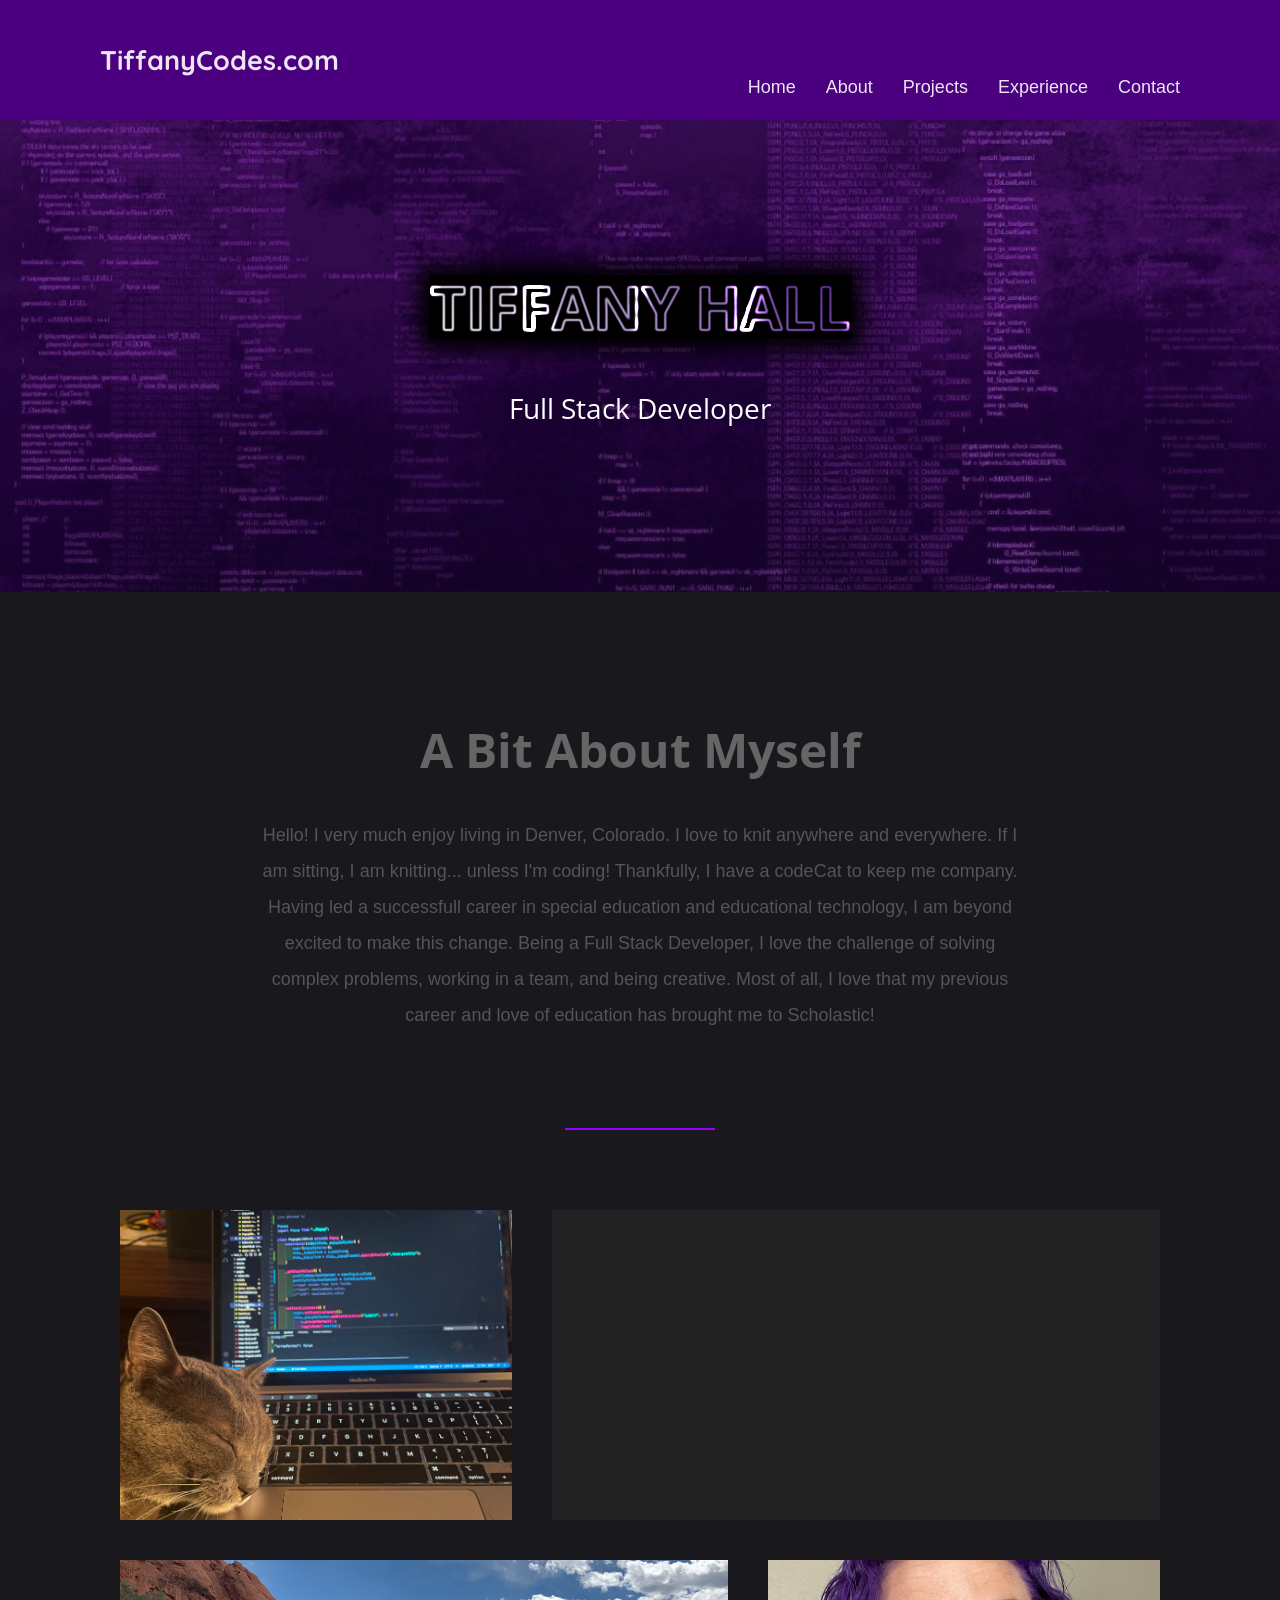
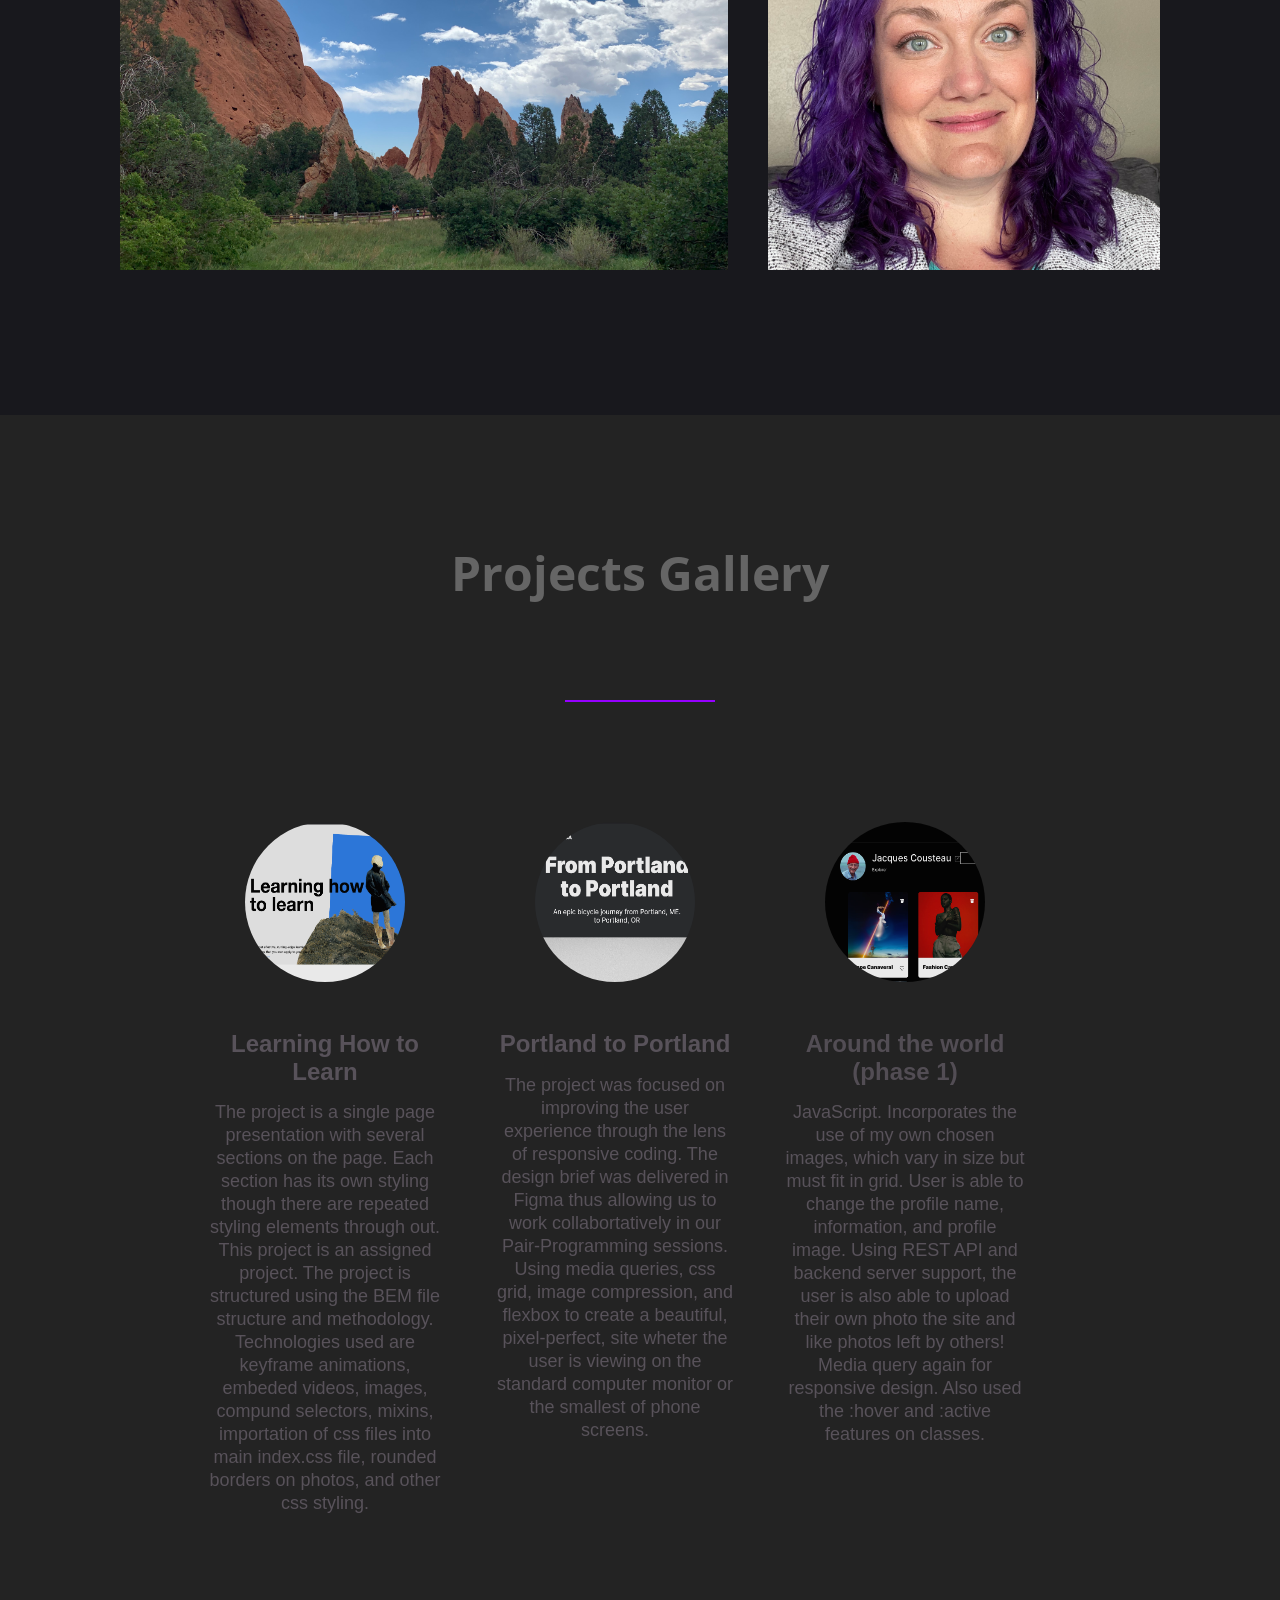
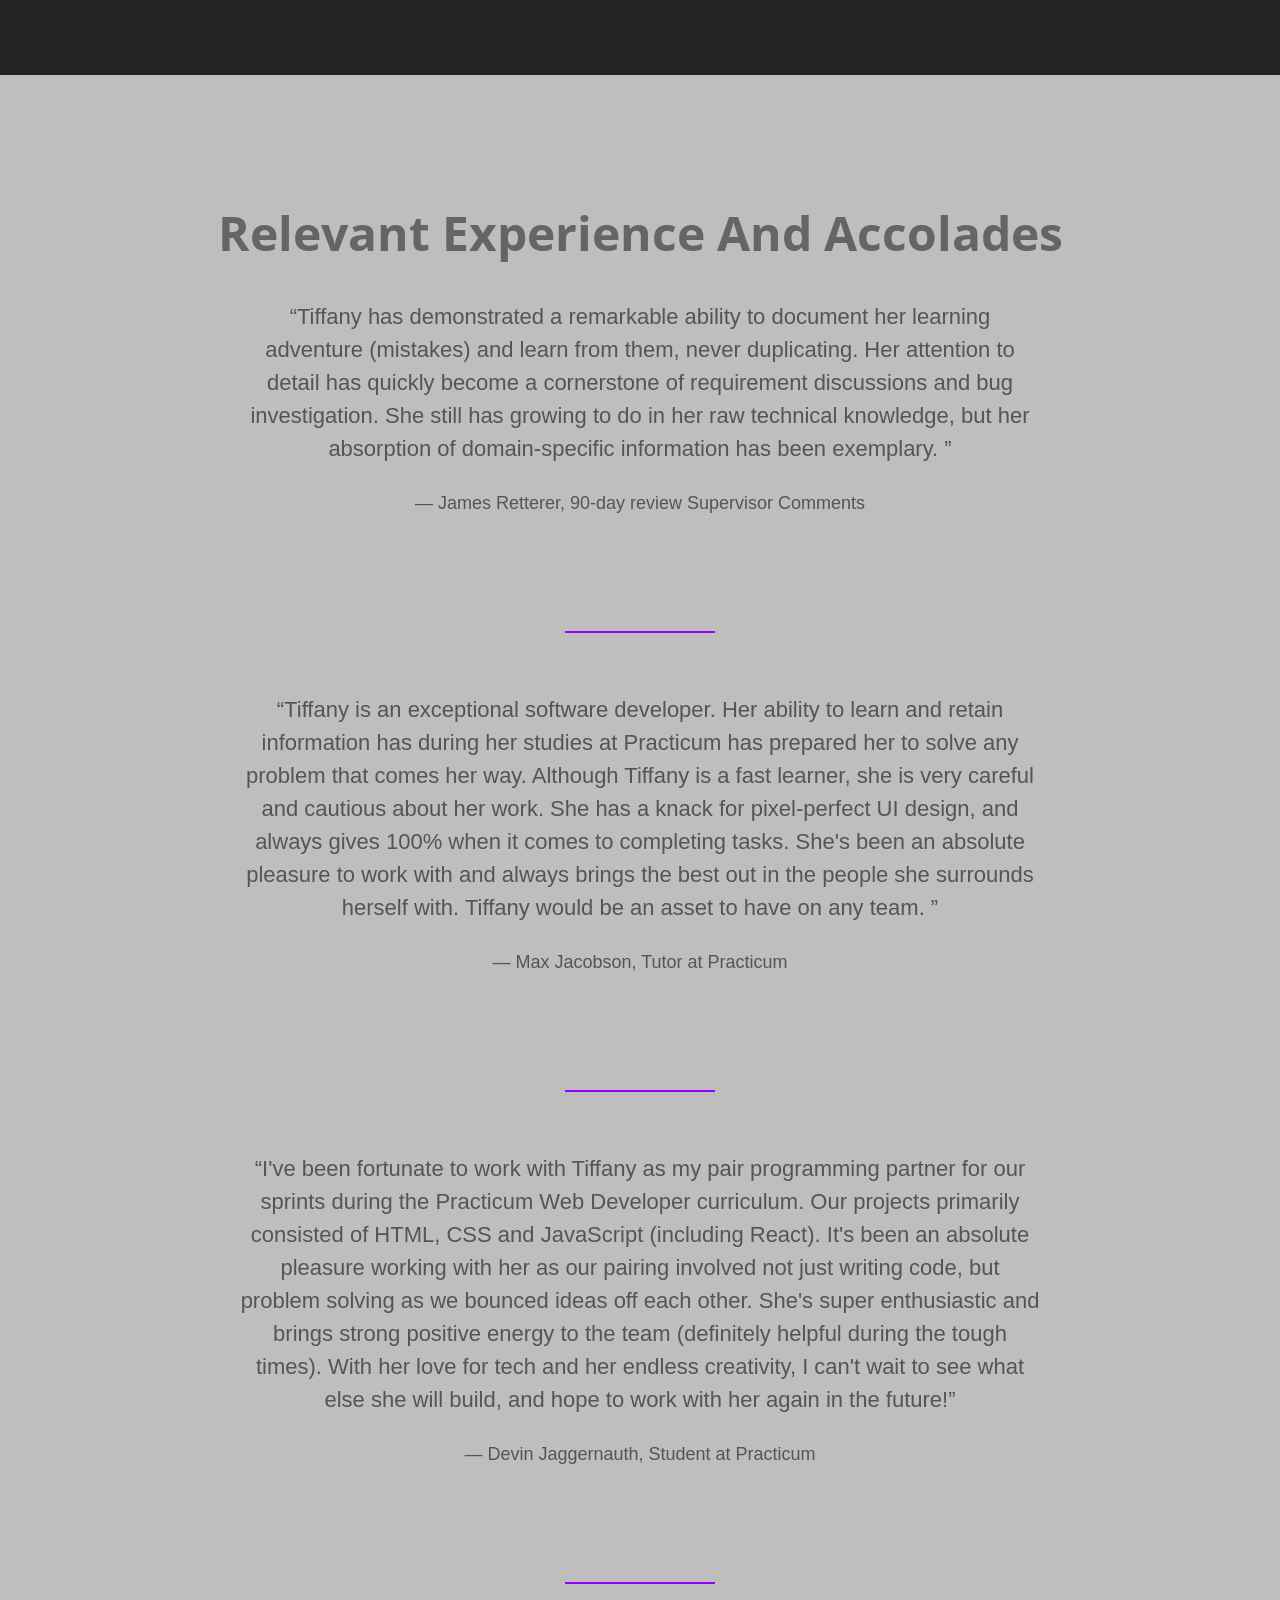
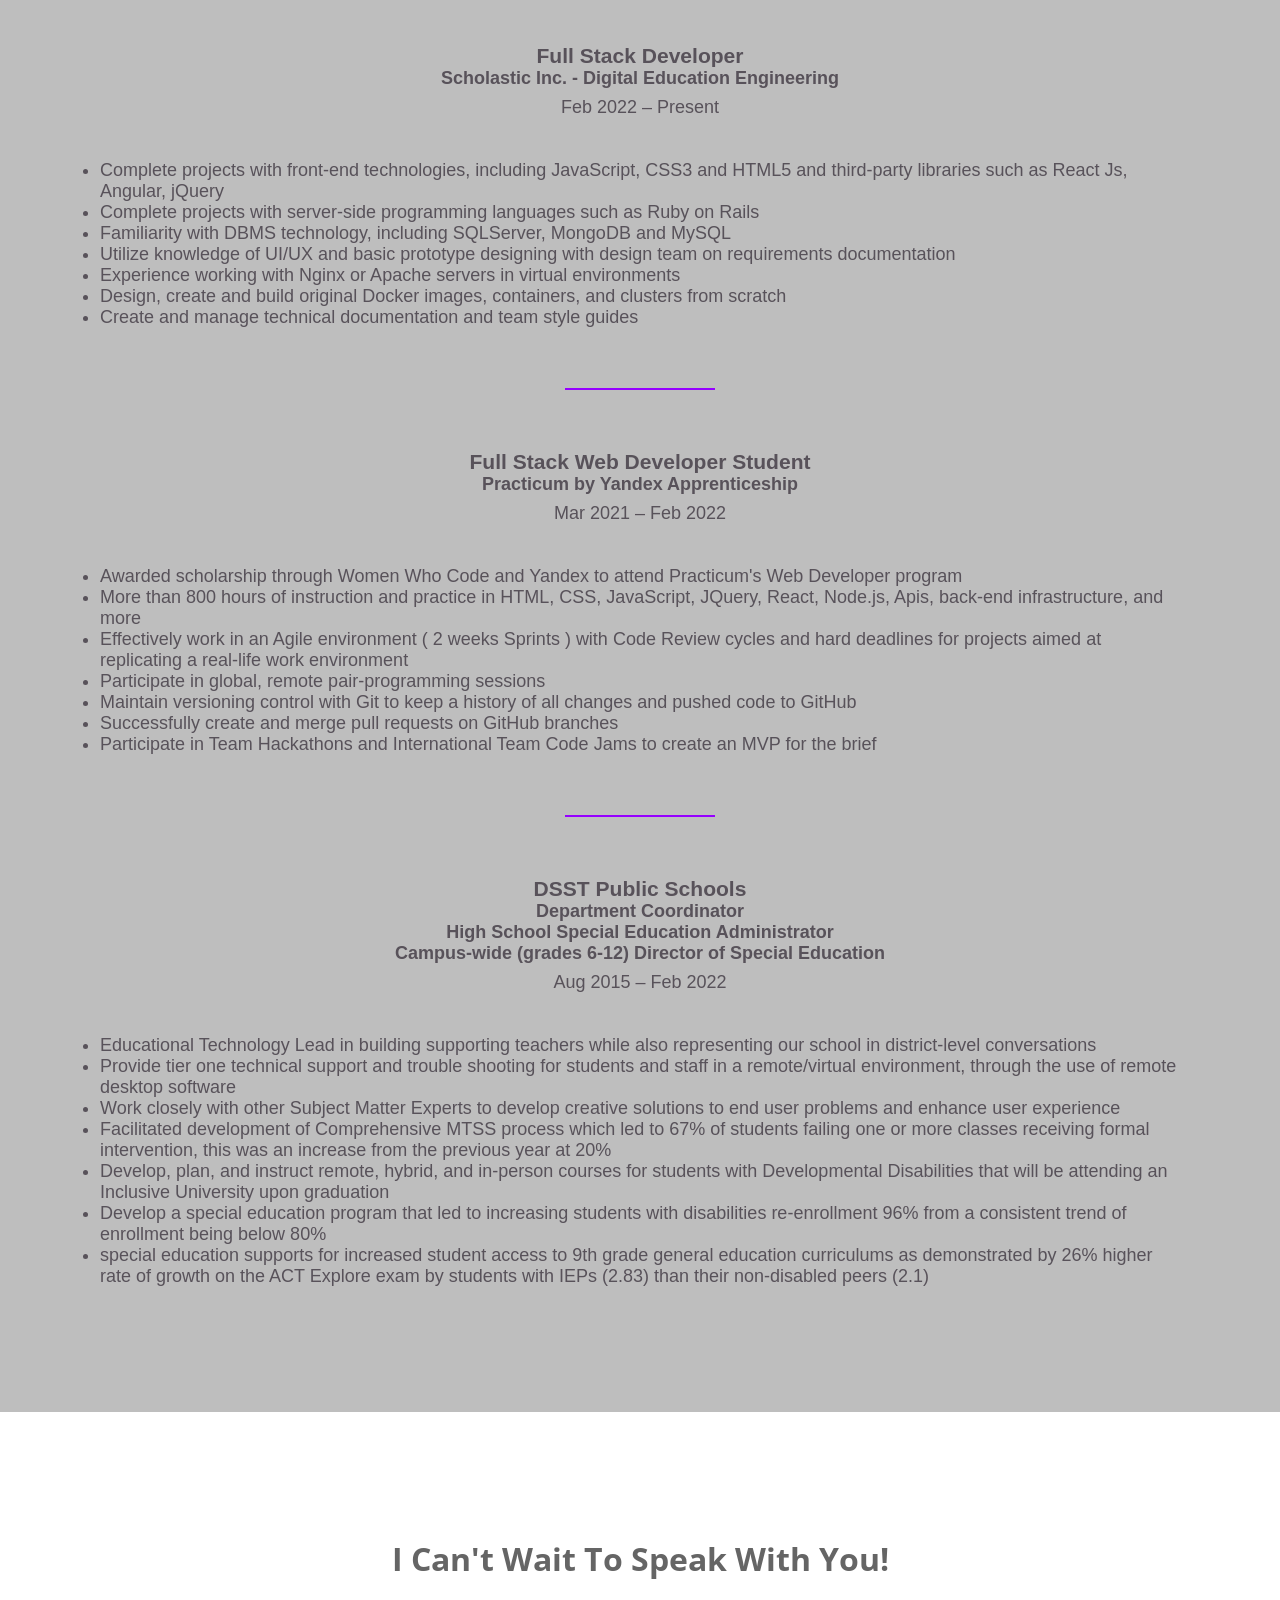
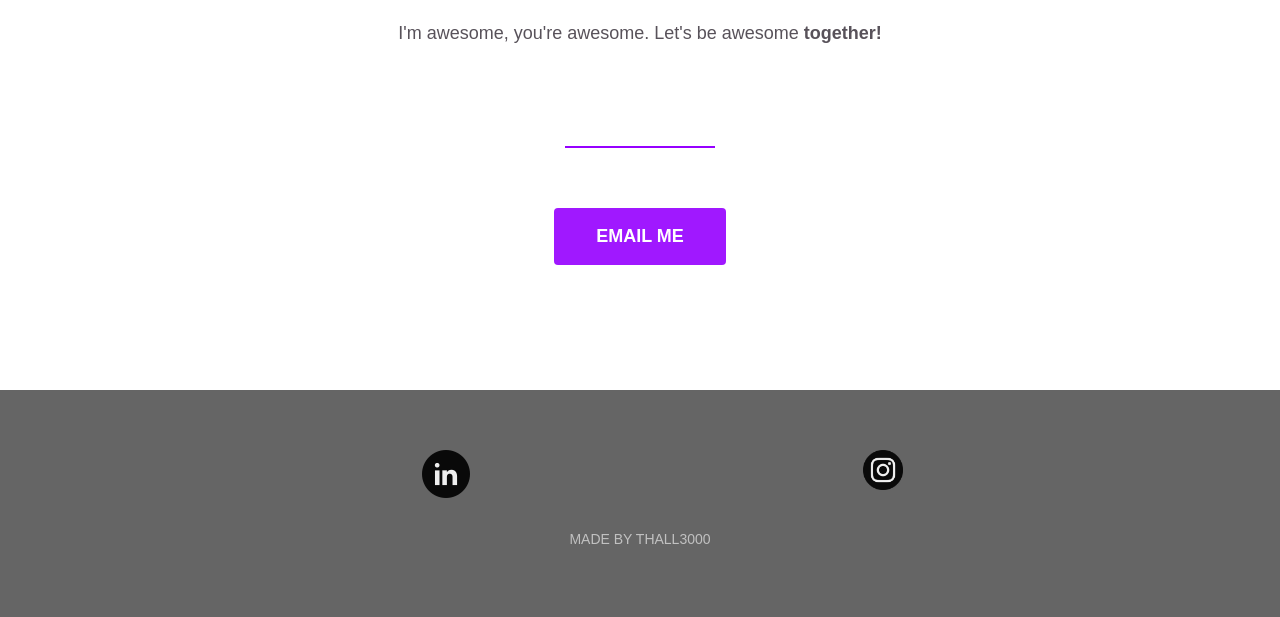
==== commit 2d1dd5ff: "Update index.html" ====
--- a/index.html
+++ b/index.html
@@ -111,7 +111,7 @@
 <hr>
 
 	<h3>Full Stack Developer</h3>
-		<h4>Scholastic Inc. | Digital Education Engineering</h4>
+		<h4>Scholastic Inc. - Digital Education Engineering</h4>
 			<p>Feb 2022 – Present</p>
 	<ul>
 		<li class="experience-description">Complete projects with front-end technologies, including JavaScript, CSS3 and HTML5 and third-party libraries such as React Js, Angular, jQuery</li>
